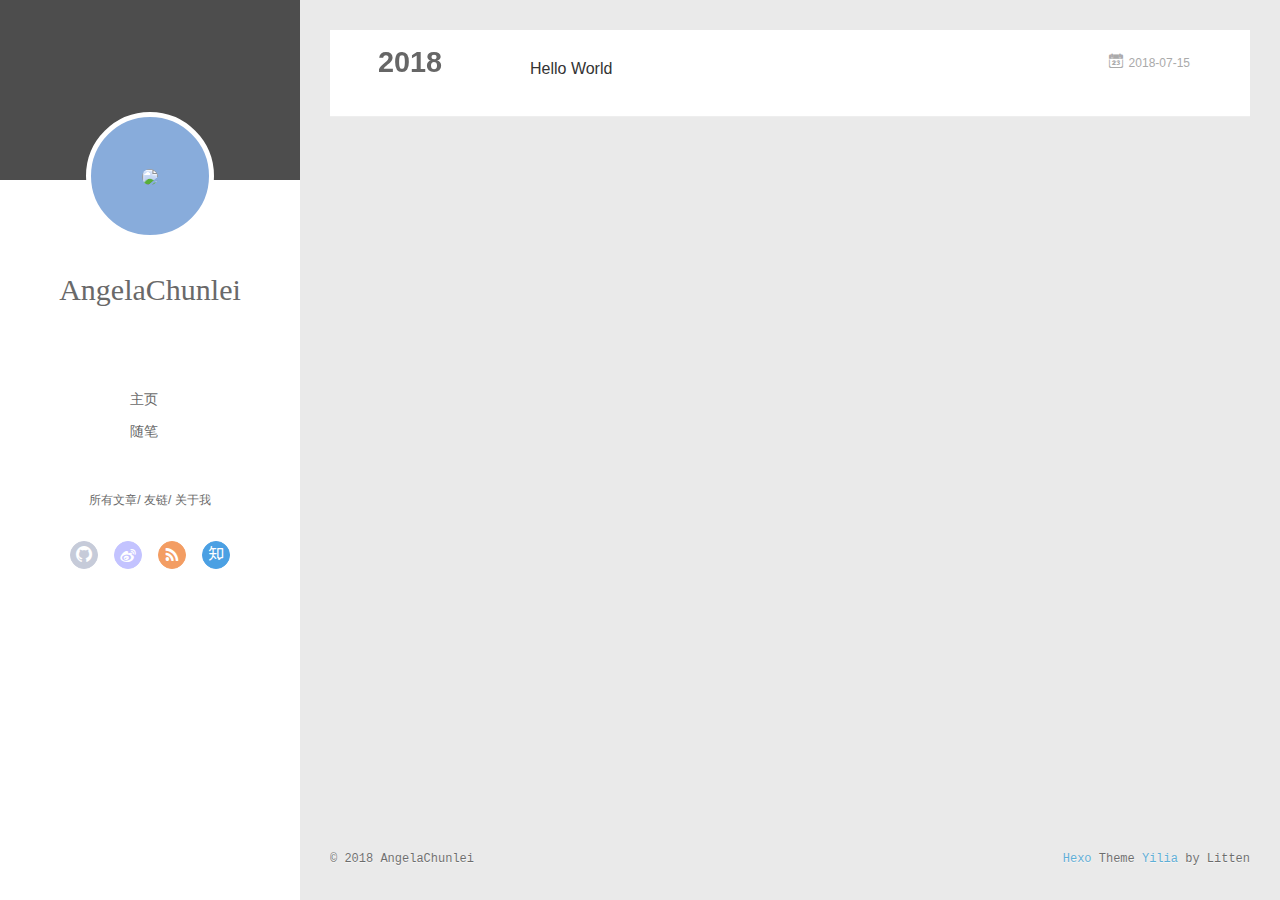
==== archives/index.html @ 17c839c5 "Site updated: 2018-07-15 20:09:17" ====
<!DOCTYPE html>
<html>
<head>
  <meta charset="utf-8">
  
  <meta name="renderer" content="webkit">
  <meta http-equiv="X-UA-Compatible" content="IE=edge" >
  <link rel="dns-prefetch" href="http://yoursite.com">
  <title>Archives | Hexo</title>
  <meta name="viewport" content="width=device-width, initial-scale=1, maximum-scale=1">
  <meta property="og:type" content="website">
<meta property="og:title" content="Hexo">
<meta property="og:url" content="http://yoursite.com/archives/index.html">
<meta property="og:site_name" content="Hexo">
<meta property="og:locale" content="default">
<meta name="twitter:card" content="summary">
<meta name="twitter:title" content="Hexo">
  
    <link rel="alternative" href="/atom.xml" title="Hexo" type="application/atom+xml">
  
  
    <link rel="icon" href="/favicon.png">
  
  <link rel="stylesheet" type="text/css" href="/./main.0cf68a.css">
  <style type="text/css">
  
    #container.show {
      background: linear-gradient(200deg,#a0cfe4,#e8c37e);
    }
  </style>
  

  

</head>

<body>
  <div id="container" q-class="show:isCtnShow">
    <canvas id="anm-canvas" class="anm-canvas"></canvas>
    <div class="left-col" q-class="show:isShow">
      
<div class="overlay" style="background: #4d4d4d"></div>
<div class="intrude-less">
	<header id="header" class="inner">
		<a href="/" class="profilepic">
			<img src="img/3.jpg" class="js-avatar">
		</a>
		<hgroup>
		  <h1 class="header-author"><a href="/">AngelaChunlei</a></h1>
		</hgroup>
		

		<nav class="header-menu">
			<ul>
			
				<li><a href="/">主页</a></li>
	        
				<li><a href="/tags/随笔/">随笔</a></li>
	        
			</ul>
		</nav>
		<nav class="header-smart-menu">
    		
    			
    			<a q-on="click: openSlider(e, 'innerArchive')" href="javascript:void(0)">所有文章</a>
    			
            
    			
    			<a q-on="click: openSlider(e, 'friends')" href="javascript:void(0)">友链</a>
    			
            
    			
    			<a q-on="click: openSlider(e, 'aboutme')" href="javascript:void(0)">关于我</a>
    			
            
		</nav>
		<nav class="header-nav">
			<div class="social">
				
					<a class="github" target="_blank" href="#" title="github"><i class="icon-github"></i></a>
		        
					<a class="weibo" target="_blank" href="#" title="weibo"><i class="icon-weibo"></i></a>
		        
					<a class="rss" target="_blank" href="#" title="rss"><i class="icon-rss"></i></a>
		        
					<a class="zhihu" target="_blank" href="#" title="zhihu"><i class="icon-zhihu"></i></a>
		        
			</div>
		</nav>
	</header>		
</div>

    </div>
    <div class="mid-col" q-class="show:isShow,hide:isShow|isFalse">
      
<nav id="mobile-nav">
  	<div class="overlay js-overlay" style="background: #4d4d4d"></div>
	<div class="btnctn js-mobile-btnctn">
  		<div class="slider-trigger list" q-on="click: openSlider(e)"><i class="icon icon-sort"></i></div>
	</div>
	<div class="intrude-less">
		<header id="header" class="inner">
			<div class="profilepic">
				<img src="img/3.jpg" class="js-avatar">
			</div>
			<hgroup>
			  <h1 class="header-author js-header-author">AngelaChunlei</h1>
			</hgroup>
			
			
			
				
			
				
			
			
			
			<nav class="header-nav">
				<div class="social">
					
						<a class="github" target="_blank" href="#" title="github"><i class="icon-github"></i></a>
			        
						<a class="weibo" target="_blank" href="#" title="weibo"><i class="icon-weibo"></i></a>
			        
						<a class="rss" target="_blank" href="#" title="rss"><i class="icon-rss"></i></a>
			        
						<a class="zhihu" target="_blank" href="#" title="zhihu"><i class="icon-zhihu"></i></a>
			        
				</div>
			</nav>

			<nav class="header-menu js-header-menu">
				<ul style="width: 50%">
				
				
					<li style="width: 50%"><a href="/">主页</a></li>
		        
					<li style="width: 50%"><a href="/tags/随笔/">随笔</a></li>
		        
				</ul>
			</nav>
		</header>				
	</div>
	<div class="mobile-mask" style="display:none" q-show="isShow"></div>
</nav>

      <div id="wrapper" class="body-wrap">
        <div class="menu-l">
          <div class="canvas-wrap">
            <canvas data-colors="#eaeaea" data-sectionHeight="100" data-contentId="js-content" id="myCanvas1" class="anm-canvas"></canvas>
          </div>
          <div id="js-content" class="content-ll">
            
  
  
    
    
      
      
      <section class="archives-wrap">
        <div class="archive-year-wrap">
          <a href="/archives/2018" class="archive-year">2018</a>
        </div>
        <div class="archives">
    
    <article class="archive-article archive-type-post">
  <div class="archive-article-inner">
    <header class="archive-article-header">
      	<div class="article-meta">
	      	<a href="/2018/07/15/hello-world/" class="archive-article-date">
  	<time datetime="2018-07-15T01:03:56.798Z" itemprop="datePublished"><i class="icon-calendar icon"></i>2018-07-15</time>
</a>
        </div>
    	 
  
    <h1 itemprop="name">
      <a class="archive-article-title" href="/2018/07/15/hello-world/">Hello World</a>
    </h1>
  

        <div class="article-info info-on-right">
          
          

        </div>
        <div class="clearfix"></div>
    </header>
  </div>
</article>
  
  
    </div></section>
  

    


          </div>
        </div>
      </div>
      <footer id="footer">
  <div class="outer">
    <div id="footer-info">
    	<div class="footer-left">
    		&copy; 2018 AngelaChunlei
    	</div>
      	<div class="footer-right">
      		<a href="http://hexo.io/" target="_blank">Hexo</a>  Theme <a href="https://github.com/litten/hexo-theme-yilia" target="_blank">Yilia</a> by Litten
      	</div>
    </div>
  </div>
</footer>
    </div>
    <script>
	var yiliaConfig = {
		mathjax: false,
		isHome: false,
		isPost: false,
		isArchive: true,
		isTag: false,
		isCategory: false,
		open_in_new: false,
		toc_hide_index: true,
		root: "/",
		innerArchive: true,
		showTags: false
	}
</script>

<script>!function(t){function n(e){if(r[e])return r[e].exports;var i=r[e]={exports:{},id:e,loaded:!1};return t[e].call(i.exports,i,i.exports,n),i.loaded=!0,i.exports}var r={};n.m=t,n.c=r,n.p="./",n(0)}([function(t,n,r){r(195),t.exports=r(191)},function(t,n,r){var e=r(3),i=r(52),o=r(27),u=r(28),c=r(53),f="prototype",a=function(t,n,r){var s,l,h,v,p=t&a.F,d=t&a.G,y=t&a.S,g=t&a.P,b=t&a.B,m=d?e:y?e[n]||(e[n]={}):(e[n]||{})[f],x=d?i:i[n]||(i[n]={}),w=x[f]||(x[f]={});d&&(r=n);for(s in r)l=!p&&m&&void 0!==m[s],h=(l?m:r)[s],v=b&&l?c(h,e):g&&"function"==typeof h?c(Function.call,h):h,m&&u(m,s,h,t&a.U),x[s]!=h&&o(x,s,v),g&&w[s]!=h&&(w[s]=h)};e.core=i,a.F=1,a.G=2,a.S=4,a.P=8,a.B=16,a.W=32,a.U=64,a.R=128,t.exports=a},function(t,n,r){var e=r(6);t.exports=function(t){if(!e(t))throw TypeError(t+" is not an object!");return t}},function(t,n){var r=t.exports="undefined"!=typeof window&&window.Math==Math?window:"undefined"!=typeof self&&self.Math==Math?self:Function("return this")();"number"==typeof __g&&(__g=r)},function(t,n){t.exports=function(t){try{return!!t()}catch(t){return!0}}},function(t,n){var r=t.exports="undefined"!=typeof window&&window.Math==Math?window:"undefined"!=typeof self&&self.Math==Math?self:Function("return this")();"number"==typeof __g&&(__g=r)},function(t,n){t.exports=function(t){return"object"==typeof t?null!==t:"function"==typeof t}},function(t,n,r){var e=r(126)("wks"),i=r(76),o=r(3).Symbol,u="function"==typeof o;(t.exports=function(t){return e[t]||(e[t]=u&&o[t]||(u?o:i)("Symbol."+t))}).store=e},function(t,n){var r={}.hasOwnProperty;t.exports=function(t,n){return r.call(t,n)}},function(t,n,r){var e=r(94),i=r(33);t.exports=function(t){return e(i(t))}},function(t,n,r){t.exports=!r(4)(function(){return 7!=Object.defineProperty({},"a",{get:function(){return 7}}).a})},function(t,n,r){var e=r(2),i=r(167),o=r(50),u=Object.defineProperty;n.f=r(10)?Object.defineProperty:function(t,n,r){if(e(t),n=o(n,!0),e(r),i)try{return u(t,n,r)}catch(t){}if("get"in r||"set"in r)throw TypeError("Accessors not supported!");return"value"in r&&(t[n]=r.value),t}},function(t,n,r){t.exports=!r(18)(function(){return 7!=Object.defineProperty({},"a",{get:function(){return 7}}).a})},function(t,n,r){var e=r(14),i=r(22);t.exports=r(12)?function(t,n,r){return e.f(t,n,i(1,r))}:function(t,n,r){return t[n]=r,t}},function(t,n,r){var e=r(20),i=r(58),o=r(42),u=Object.defineProperty;n.f=r(12)?Object.defineProperty:function(t,n,r){if(e(t),n=o(n,!0),e(r),i)try{return u(t,n,r)}catch(t){}if("get"in r||"set"in r)throw TypeError("Accessors not supported!");return"value"in r&&(t[n]=r.value),t}},function(t,n,r){var e=r(40)("wks"),i=r(23),o=r(5).Symbol,u="function"==typeof o;(t.exports=function(t){return e[t]||(e[t]=u&&o[t]||(u?o:i)("Symbol."+t))}).store=e},function(t,n,r){var e=r(67),i=Math.min;t.exports=function(t){return t>0?i(e(t),9007199254740991):0}},function(t,n,r){var e=r(46);t.exports=function(t){return Object(e(t))}},function(t,n){t.exports=function(t){try{return!!t()}catch(t){return!0}}},function(t,n,r){var e=r(63),i=r(34);t.exports=Object.keys||function(t){return e(t,i)}},function(t,n,r){var e=r(21);t.exports=function(t){if(!e(t))throw TypeError(t+" is not an object!");return t}},function(t,n){t.exports=function(t){return"object"==typeof t?null!==t:"function"==typeof t}},function(t,n){t.exports=function(t,n){return{enumerable:!(1&t),configurable:!(2&t),writable:!(4&t),value:n}}},function(t,n){var r=0,e=Math.random();t.exports=function(t){return"Symbol(".concat(void 0===t?"":t,")_",(++r+e).toString(36))}},function(t,n){var r={}.hasOwnProperty;t.exports=function(t,n){return r.call(t,n)}},function(t,n){var r=t.exports={version:"2.4.0"};"number"==typeof __e&&(__e=r)},function(t,n){t.exports=function(t){if("function"!=typeof t)throw TypeError(t+" is not a function!");return t}},function(t,n,r){var e=r(11),i=r(66);t.exports=r(10)?function(t,n,r){return e.f(t,n,i(1,r))}:function(t,n,r){return t[n]=r,t}},function(t,n,r){var e=r(3),i=r(27),o=r(24),u=r(76)("src"),c="toString",f=Function[c],a=(""+f).split(c);r(52).inspectSource=function(t){return f.call(t)},(t.exports=function(t,n,r,c){var f="function"==typeof r;f&&(o(r,"name")||i(r,"name",n)),t[n]!==r&&(f&&(o(r,u)||i(r,u,t[n]?""+t[n]:a.join(String(n)))),t===e?t[n]=r:c?t[n]?t[n]=r:i(t,n,r):(delete t[n],i(t,n,r)))})(Function.prototype,c,function(){return"function"==typeof this&&this[u]||f.call(this)})},function(t,n,r){var e=r(1),i=r(4),o=r(46),u=function(t,n,r,e){var i=String(o(t)),u="<"+n;return""!==r&&(u+=" "+r+'="'+String(e).replace(/"/g,"&quot;")+'"'),u+">"+i+"</"+n+">"};t.exports=function(t,n){var r={};r[t]=n(u),e(e.P+e.F*i(function(){var n=""[t]('"');return n!==n.toLowerCase()||n.split('"').length>3}),"String",r)}},function(t,n,r){var e=r(115),i=r(46);t.exports=function(t){return e(i(t))}},function(t,n,r){var e=r(116),i=r(66),o=r(30),u=r(50),c=r(24),f=r(167),a=Object.getOwnPropertyDescriptor;n.f=r(10)?a:function(t,n){if(t=o(t),n=u(n,!0),f)try{return a(t,n)}catch(t){}if(c(t,n))return i(!e.f.call(t,n),t[n])}},function(t,n,r){var e=r(24),i=r(17),o=r(145)("IE_PROTO"),u=Object.prototype;t.exports=Object.getPrototypeOf||function(t){return t=i(t),e(t,o)?t[o]:"function"==typeof t.constructor&&t instanceof t.constructor?t.constructor.prototype:t instanceof Object?u:null}},function(t,n){t.exports=function(t){if(void 0==t)throw TypeError("Can't call method on  "+t);return t}},function(t,n){t.exports="constructor,hasOwnProperty,isPrototypeOf,propertyIsEnumerable,toLocaleString,toString,valueOf".split(",")},function(t,n){t.exports={}},function(t,n){t.exports=!0},function(t,n){n.f={}.propertyIsEnumerable},function(t,n,r){var e=r(14).f,i=r(8),o=r(15)("toStringTag");t.exports=function(t,n,r){t&&!i(t=r?t:t.prototype,o)&&e(t,o,{configurable:!0,value:n})}},function(t,n,r){var e=r(40)("keys"),i=r(23);t.exports=function(t){return e[t]||(e[t]=i(t))}},function(t,n,r){var e=r(5),i="__core-js_shared__",o=e[i]||(e[i]={});t.exports=function(t){return o[t]||(o[t]={})}},function(t,n){var r=Math.ceil,e=Math.floor;t.exports=function(t){return isNaN(t=+t)?0:(t>0?e:r)(t)}},function(t,n,r){var e=r(21);t.exports=function(t,n){if(!e(t))return t;var r,i;if(n&&"function"==typeof(r=t.toString)&&!e(i=r.call(t)))return i;if("function"==typeof(r=t.valueOf)&&!e(i=r.call(t)))return i;if(!n&&"function"==typeof(r=t.toString)&&!e(i=r.call(t)))return i;throw TypeError("Can't convert object to primitive value")}},function(t,n,r){var e=r(5),i=r(25),o=r(36),u=r(44),c=r(14).f;t.exports=function(t){var n=i.Symbol||(i.Symbol=o?{}:e.Symbol||{});"_"==t.charAt(0)||t in n||c(n,t,{value:u.f(t)})}},function(t,n,r){n.f=r(15)},function(t,n){var r={}.toString;t.exports=function(t){return r.call(t).slice(8,-1)}},function(t,n){t.exports=function(t){if(void 0==t)throw TypeError("Can't call method on  "+t);return t}},function(t,n,r){var e=r(4);t.exports=function(t,n){return!!t&&e(function(){n?t.call(null,function(){},1):t.call(null)})}},function(t,n,r){var e=r(53),i=r(115),o=r(17),u=r(16),c=r(203);t.exports=function(t,n){var r=1==t,f=2==t,a=3==t,s=4==t,l=6==t,h=5==t||l,v=n||c;return function(n,c,p){for(var d,y,g=o(n),b=i(g),m=e(c,p,3),x=u(b.length),w=0,S=r?v(n,x):f?v(n,0):void 0;x>w;w++)if((h||w in b)&&(d=b[w],y=m(d,w,g),t))if(r)S[w]=y;else if(y)switch(t){case 3:return!0;case 5:return d;case 6:return w;case 2:S.push(d)}else if(s)return!1;return l?-1:a||s?s:S}}},function(t,n,r){var e=r(1),i=r(52),o=r(4);t.exports=function(t,n){var r=(i.Object||{})[t]||Object[t],u={};u[t]=n(r),e(e.S+e.F*o(function(){r(1)}),"Object",u)}},function(t,n,r){var e=r(6);t.exports=function(t,n){if(!e(t))return t;var r,i;if(n&&"function"==typeof(r=t.toString)&&!e(i=r.call(t)))return i;if("function"==typeof(r=t.valueOf)&&!e(i=r.call(t)))return i;if(!n&&"function"==typeof(r=t.toString)&&!e(i=r.call(t)))return i;throw TypeError("Can't convert object to primitive value")}},function(t,n,r){var e=r(5),i=r(25),o=r(91),u=r(13),c="prototype",f=function(t,n,r){var a,s,l,h=t&f.F,v=t&f.G,p=t&f.S,d=t&f.P,y=t&f.B,g=t&f.W,b=v?i:i[n]||(i[n]={}),m=b[c],x=v?e:p?e[n]:(e[n]||{})[c];v&&(r=n);for(a in r)(s=!h&&x&&void 0!==x[a])&&a in b||(l=s?x[a]:r[a],b[a]=v&&"function"!=typeof x[a]?r[a]:y&&s?o(l,e):g&&x[a]==l?function(t){var n=function(n,r,e){if(this instanceof t){switch(arguments.length){case 0:return new t;case 1:return new t(n);case 2:return new t(n,r)}return new t(n,r,e)}return t.apply(this,arguments)};return n[c]=t[c],n}(l):d&&"function"==typeof l?o(Function.call,l):l,d&&((b.virtual||(b.virtual={}))[a]=l,t&f.R&&m&&!m[a]&&u(m,a,l)))};f.F=1,f.G=2,f.S=4,f.P=8,f.B=16,f.W=32,f.U=64,f.R=128,t.exports=f},function(t,n){var r=t.exports={version:"2.4.0"};"number"==typeof __e&&(__e=r)},function(t,n,r){var e=r(26);t.exports=function(t,n,r){if(e(t),void 0===n)return t;switch(r){case 1:return function(r){return t.call(n,r)};case 2:return function(r,e){return t.call(n,r,e)};case 3:return function(r,e,i){return t.call(n,r,e,i)}}return function(){return t.apply(n,arguments)}}},function(t,n,r){var e=r(183),i=r(1),o=r(126)("metadata"),u=o.store||(o.store=new(r(186))),c=function(t,n,r){var i=u.get(t);if(!i){if(!r)return;u.set(t,i=new e)}var o=i.get(n);if(!o){if(!r)return;i.set(n,o=new e)}return o},f=function(t,n,r){var e=c(n,r,!1);return void 0!==e&&e.has(t)},a=function(t,n,r){var e=c(n,r,!1);return void 0===e?void 0:e.get(t)},s=function(t,n,r,e){c(r,e,!0).set(t,n)},l=function(t,n){var r=c(t,n,!1),e=[];return r&&r.forEach(function(t,n){e.push(n)}),e},h=function(t){return void 0===t||"symbol"==typeof t?t:String(t)},v=function(t){i(i.S,"Reflect",t)};t.exports={store:u,map:c,has:f,get:a,set:s,keys:l,key:h,exp:v}},function(t,n,r){"use strict";if(r(10)){var e=r(69),i=r(3),o=r(4),u=r(1),c=r(127),f=r(152),a=r(53),s=r(68),l=r(66),h=r(27),v=r(73),p=r(67),d=r(16),y=r(75),g=r(50),b=r(24),m=r(180),x=r(114),w=r(6),S=r(17),_=r(137),O=r(70),E=r(32),P=r(71).f,j=r(154),F=r(76),M=r(7),A=r(48),N=r(117),T=r(146),I=r(155),k=r(80),L=r(123),R=r(74),C=r(130),D=r(160),U=r(11),W=r(31),G=U.f,B=W.f,V=i.RangeError,z=i.TypeError,q=i.Uint8Array,K="ArrayBuffer",J="Shared"+K,Y="BYTES_PER_ELEMENT",H="prototype",$=Array[H],X=f.ArrayBuffer,Q=f.DataView,Z=A(0),tt=A(2),nt=A(3),rt=A(4),et=A(5),it=A(6),ot=N(!0),ut=N(!1),ct=I.values,ft=I.keys,at=I.entries,st=$.lastIndexOf,lt=$.reduce,ht=$.reduceRight,vt=$.join,pt=$.sort,dt=$.slice,yt=$.toString,gt=$.toLocaleString,bt=M("iterator"),mt=M("toStringTag"),xt=F("typed_constructor"),wt=F("def_constructor"),St=c.CONSTR,_t=c.TYPED,Ot=c.VIEW,Et="Wrong length!",Pt=A(1,function(t,n){return Tt(T(t,t[wt]),n)}),jt=o(function(){return 1===new q(new Uint16Array([1]).buffer)[0]}),Ft=!!q&&!!q[H].set&&o(function(){new q(1).set({})}),Mt=function(t,n){if(void 0===t)throw z(Et);var r=+t,e=d(t);if(n&&!m(r,e))throw V(Et);return e},At=function(t,n){var r=p(t);if(r<0||r%n)throw V("Wrong offset!");return r},Nt=function(t){if(w(t)&&_t in t)return t;throw z(t+" is not a typed array!")},Tt=function(t,n){if(!(w(t)&&xt in t))throw z("It is not a typed array constructor!");return new t(n)},It=function(t,n){return kt(T(t,t[wt]),n)},kt=function(t,n){for(var r=0,e=n.length,i=Tt(t,e);e>r;)i[r]=n[r++];return i},Lt=function(t,n,r){G(t,n,{get:function(){return this._d[r]}})},Rt=function(t){var n,r,e,i,o,u,c=S(t),f=arguments.length,s=f>1?arguments[1]:void 0,l=void 0!==s,h=j(c);if(void 0!=h&&!_(h)){for(u=h.call(c),e=[],n=0;!(o=u.next()).done;n++)e.push(o.value);c=e}for(l&&f>2&&(s=a(s,arguments[2],2)),n=0,r=d(c.length),i=Tt(this,r);r>n;n++)i[n]=l?s(c[n],n):c[n];return i},Ct=function(){for(var t=0,n=arguments.length,r=Tt(this,n);n>t;)r[t]=arguments[t++];return r},Dt=!!q&&o(function(){gt.call(new q(1))}),Ut=function(){return gt.apply(Dt?dt.call(Nt(this)):Nt(this),arguments)},Wt={copyWithin:function(t,n){return D.call(Nt(this),t,n,arguments.length>2?arguments[2]:void 0)},every:function(t){return rt(Nt(this),t,arguments.length>1?arguments[1]:void 0)},fill:function(t){return C.apply(Nt(this),arguments)},filter:function(t){return It(this,tt(Nt(this),t,arguments.length>1?arguments[1]:void 0))},find:function(t){return et(Nt(this),t,arguments.length>1?arguments[1]:void 0)},findIndex:function(t){return it(Nt(this),t,arguments.length>1?arguments[1]:void 0)},forEach:function(t){Z(Nt(this),t,arguments.length>1?arguments[1]:void 0)},indexOf:function(t){return ut(Nt(this),t,arguments.length>1?arguments[1]:void 0)},includes:function(t){return ot(Nt(this),t,arguments.length>1?arguments[1]:void 0)},join:function(t){return vt.apply(Nt(this),arguments)},lastIndexOf:function(t){return st.apply(Nt(this),arguments)},map:function(t){return Pt(Nt(this),t,arguments.length>1?arguments[1]:void 0)},reduce:function(t){return lt.apply(Nt(this),arguments)},reduceRight:function(t){return ht.apply(Nt(this),arguments)},reverse:function(){for(var t,n=this,r=Nt(n).length,e=Math.floor(r/2),i=0;i<e;)t=n[i],n[i++]=n[--r],n[r]=t;return n},some:function(t){return nt(Nt(this),t,arguments.length>1?arguments[1]:void 0)},sort:function(t){return pt.call(Nt(this),t)},subarray:function(t,n){var r=Nt(this),e=r.length,i=y(t,e);return new(T(r,r[wt]))(r.buffer,r.byteOffset+i*r.BYTES_PER_ELEMENT,d((void 0===n?e:y(n,e))-i))}},Gt=function(t,n){return It(this,dt.call(Nt(this),t,n))},Bt=function(t){Nt(this);var n=At(arguments[1],1),r=this.length,e=S(t),i=d(e.length),o=0;if(i+n>r)throw V(Et);for(;o<i;)this[n+o]=e[o++]},Vt={entries:function(){return at.call(Nt(this))},keys:function(){return ft.call(Nt(this))},values:function(){return ct.call(Nt(this))}},zt=function(t,n){return w(t)&&t[_t]&&"symbol"!=typeof n&&n in t&&String(+n)==String(n)},qt=function(t,n){return zt(t,n=g(n,!0))?l(2,t[n]):B(t,n)},Kt=function(t,n,r){return!(zt(t,n=g(n,!0))&&w(r)&&b(r,"value"))||b(r,"get")||b(r,"set")||r.configurable||b(r,"writable")&&!r.writable||b(r,"enumerable")&&!r.enumerable?G(t,n,r):(t[n]=r.value,t)};St||(W.f=qt,U.f=Kt),u(u.S+u.F*!St,"Object",{getOwnPropertyDescriptor:qt,defineProperty:Kt}),o(function(){yt.call({})})&&(yt=gt=function(){return vt.call(this)});var Jt=v({},Wt);v(Jt,Vt),h(Jt,bt,Vt.values),v(Jt,{slice:Gt,set:Bt,constructor:function(){},toString:yt,toLocaleString:Ut}),Lt(Jt,"buffer","b"),Lt(Jt,"byteOffset","o"),Lt(Jt,"byteLength","l"),Lt(Jt,"length","e"),G(Jt,mt,{get:function(){return this[_t]}}),t.exports=function(t,n,r,f){f=!!f;var a=t+(f?"Clamped":"")+"Array",l="Uint8Array"!=a,v="get"+t,p="set"+t,y=i[a],g=y||{},b=y&&E(y),m=!y||!c.ABV,S={},_=y&&y[H],j=function(t,r){var e=t._d;return e.v[v](r*n+e.o,jt)},F=function(t,r,e){var i=t._d;f&&(e=(e=Math.round(e))<0?0:e>255?255:255&e),i.v[p](r*n+i.o,e,jt)},M=function(t,n){G(t,n,{get:function(){return j(this,n)},set:function(t){return F(this,n,t)},enumerable:!0})};m?(y=r(function(t,r,e,i){s(t,y,a,"_d");var o,u,c,f,l=0,v=0;if(w(r)){if(!(r instanceof X||(f=x(r))==K||f==J))return _t in r?kt(y,r):Rt.call(y,r);o=r,v=At(e,n);var p=r.byteLength;if(void 0===i){if(p%n)throw V(Et);if((u=p-v)<0)throw V(Et)}else if((u=d(i)*n)+v>p)throw V(Et);c=u/n}else c=Mt(r,!0),u=c*n,o=new X(u);for(h(t,"_d",{b:o,o:v,l:u,e:c,v:new Q(o)});l<c;)M(t,l++)}),_=y[H]=O(Jt),h(_,"constructor",y)):L(function(t){new y(null),new y(t)},!0)||(y=r(function(t,r,e,i){s(t,y,a);var o;return w(r)?r instanceof X||(o=x(r))==K||o==J?void 0!==i?new g(r,At(e,n),i):void 0!==e?new g(r,At(e,n)):new g(r):_t in r?kt(y,r):Rt.call(y,r):new g(Mt(r,l))}),Z(b!==Function.prototype?P(g).concat(P(b)):P(g),function(t){t in y||h(y,t,g[t])}),y[H]=_,e||(_.constructor=y));var A=_[bt],N=!!A&&("values"==A.name||void 0==A.name),T=Vt.values;h(y,xt,!0),h(_,_t,a),h(_,Ot,!0),h(_,wt,y),(f?new y(1)[mt]==a:mt in _)||G(_,mt,{get:function(){return a}}),S[a]=y,u(u.G+u.W+u.F*(y!=g),S),u(u.S,a,{BYTES_PER_ELEMENT:n,from:Rt,of:Ct}),Y in _||h(_,Y,n),u(u.P,a,Wt),R(a),u(u.P+u.F*Ft,a,{set:Bt}),u(u.P+u.F*!N,a,Vt),u(u.P+u.F*(_.toString!=yt),a,{toString:yt}),u(u.P+u.F*o(function(){new y(1).slice()}),a,{slice:Gt}),u(u.P+u.F*(o(function(){return[1,2].toLocaleString()!=new y([1,2]).toLocaleString()})||!o(function(){_.toLocaleString.call([1,2])})),a,{toLocaleString:Ut}),k[a]=N?A:T,e||N||h(_,bt,T)}}else t.exports=function(){}},function(t,n){var r={}.toString;t.exports=function(t){return r.call(t).slice(8,-1)}},function(t,n,r){var e=r(21),i=r(5).document,o=e(i)&&e(i.createElement);t.exports=function(t){return o?i.createElement(t):{}}},function(t,n,r){t.exports=!r(12)&&!r(18)(function(){return 7!=Object.defineProperty(r(57)("div"),"a",{get:function(){return 7}}).a})},function(t,n,r){"use strict";var e=r(36),i=r(51),o=r(64),u=r(13),c=r(8),f=r(35),a=r(96),s=r(38),l=r(103),h=r(15)("iterator"),v=!([].keys&&"next"in[].keys()),p="keys",d="values",y=function(){return this};t.exports=function(t,n,r,g,b,m,x){a(r,n,g);var w,S,_,O=function(t){if(!v&&t in F)return F[t];switch(t){case p:case d:return function(){return new r(this,t)}}return function(){return new r(this,t)}},E=n+" Iterator",P=b==d,j=!1,F=t.prototype,M=F[h]||F["@@iterator"]||b&&F[b],A=M||O(b),N=b?P?O("entries"):A:void 0,T="Array"==n?F.entries||M:M;if(T&&(_=l(T.call(new t)))!==Object.prototype&&(s(_,E,!0),e||c(_,h)||u(_,h,y)),P&&M&&M.name!==d&&(j=!0,A=function(){return M.call(this)}),e&&!x||!v&&!j&&F[h]||u(F,h,A),f[n]=A,f[E]=y,b)if(w={values:P?A:O(d),keys:m?A:O(p),entries:N},x)for(S in w)S in F||o(F,S,w[S]);else i(i.P+i.F*(v||j),n,w);return w}},function(t,n,r){var e=r(20),i=r(100),o=r(34),u=r(39)("IE_PROTO"),c=function(){},f="prototype",a=function(){var t,n=r(57)("iframe"),e=o.length;for(n.style.display="none",r(93).appendChild(n),n.src="javascript:",t=n.contentWindow.document,t.open(),t.write("<script>document.F=Object<\/script>"),t.close(),a=t.F;e--;)delete a[f][o[e]];return a()};t.exports=Object.create||function(t,n){var r;return null!==t?(c[f]=e(t),r=new c,c[f]=null,r[u]=t):r=a(),void 0===n?r:i(r,n)}},function(t,n,r){var e=r(63),i=r(34).concat("length","prototype");n.f=Object.getOwnPropertyNames||function(t){return e(t,i)}},function(t,n){n.f=Object.getOwnPropertySymbols},function(t,n,r){var e=r(8),i=r(9),o=r(90)(!1),u=r(39)("IE_PROTO");t.exports=function(t,n){var r,c=i(t),f=0,a=[];for(r in c)r!=u&&e(c,r)&&a.push(r);for(;n.length>f;)e(c,r=n[f++])&&(~o(a,r)||a.push(r));return a}},function(t,n,r){t.exports=r(13)},function(t,n,r){var e=r(76)("meta"),i=r(6),o=r(24),u=r(11).f,c=0,f=Object.isExtensible||function(){return!0},a=!r(4)(function(){return f(Object.preventExtensions({}))}),s=function(t){u(t,e,{value:{i:"O"+ ++c,w:{}}})},l=function(t,n){if(!i(t))return"symbol"==typeof t?t:("string"==typeof t?"S":"P")+t;if(!o(t,e)){if(!f(t))return"F";if(!n)return"E";s(t)}return t[e].i},h=function(t,n){if(!o(t,e)){if(!f(t))return!0;if(!n)return!1;s(t)}return t[e].w},v=function(t){return a&&p.NEED&&f(t)&&!o(t,e)&&s(t),t},p=t.exports={KEY:e,NEED:!1,fastKey:l,getWeak:h,onFreeze:v}},function(t,n){t.exports=function(t,n){return{enumerable:!(1&t),configurable:!(2&t),writable:!(4&t),value:n}}},function(t,n){var r=Math.ceil,e=Math.floor;t.exports=function(t){return isNaN(t=+t)?0:(t>0?e:r)(t)}},function(t,n){t.exports=function(t,n,r,e){if(!(t instanceof n)||void 0!==e&&e in t)throw TypeError(r+": incorrect invocation!");return t}},function(t,n){t.exports=!1},function(t,n,r){var e=r(2),i=r(173),o=r(133),u=r(145)("IE_PROTO"),c=function(){},f="prototype",a=function(){var t,n=r(132)("iframe"),e=o.length;for(n.style.display="none",r(135).appendChild(n),n.src="javascript:",t=n.contentWindow.document,t.open(),t.write("<script>document.F=Object<\/script>"),t.close(),a=t.F;e--;)delete a[f][o[e]];return a()};t.exports=Object.create||function(t,n){var r;return null!==t?(c[f]=e(t),r=new c,c[f]=null,r[u]=t):r=a(),void 0===n?r:i(r,n)}},function(t,n,r){var e=r(175),i=r(133).concat("length","prototype");n.f=Object.getOwnPropertyNames||function(t){return e(t,i)}},function(t,n,r){var e=r(175),i=r(133);t.exports=Object.keys||function(t){return e(t,i)}},function(t,n,r){var e=r(28);t.exports=function(t,n,r){for(var i in n)e(t,i,n[i],r);return t}},function(t,n,r){"use strict";var e=r(3),i=r(11),o=r(10),u=r(7)("species");t.exports=function(t){var n=e[t];o&&n&&!n[u]&&i.f(n,u,{configurable:!0,get:function(){return this}})}},function(t,n,r){var e=r(67),i=Math.max,o=Math.min;t.exports=function(t,n){return t=e(t),t<0?i(t+n,0):o(t,n)}},function(t,n){var r=0,e=Math.random();t.exports=function(t){return"Symbol(".concat(void 0===t?"":t,")_",(++r+e).toString(36))}},function(t,n,r){var e=r(33);t.exports=function(t){return Object(e(t))}},function(t,n,r){var e=r(7)("unscopables"),i=Array.prototype;void 0==i[e]&&r(27)(i,e,{}),t.exports=function(t){i[e][t]=!0}},function(t,n,r){var e=r(53),i=r(169),o=r(137),u=r(2),c=r(16),f=r(154),a={},s={},n=t.exports=function(t,n,r,l,h){var v,p,d,y,g=h?function(){return t}:f(t),b=e(r,l,n?2:1),m=0;if("function"!=typeof g)throw TypeError(t+" is not iterable!");if(o(g)){for(v=c(t.length);v>m;m++)if((y=n?b(u(p=t[m])[0],p[1]):b(t[m]))===a||y===s)return y}else for(d=g.call(t);!(p=d.next()).done;)if((y=i(d,b,p.value,n))===a||y===s)return y};n.BREAK=a,n.RETURN=s},function(t,n){t.exports={}},function(t,n,r){var e=r(11).f,i=r(24),o=r(7)("toStringTag");t.exports=function(t,n,r){t&&!i(t=r?t:t.prototype,o)&&e(t,o,{configurable:!0,value:n})}},function(t,n,r){var e=r(1),i=r(46),o=r(4),u=r(150),c="["+u+"]",f="​",a=RegExp("^"+c+c+"*"),s=RegExp(c+c+"*$"),l=function(t,n,r){var i={},c=o(function(){return!!u[t]()||f[t]()!=f}),a=i[t]=c?n(h):u[t];r&&(i[r]=a),e(e.P+e.F*c,"String",i)},h=l.trim=function(t,n){return t=String(i(t)),1&n&&(t=t.replace(a,"")),2&n&&(t=t.replace(s,"")),t};t.exports=l},function(t,n,r){t.exports={default:r(86),__esModule:!0}},function(t,n,r){t.exports={default:r(87),__esModule:!0}},function(t,n,r){"use strict";function e(t){return t&&t.__esModule?t:{default:t}}n.__esModule=!0;var i=r(84),o=e(i),u=r(83),c=e(u),f="function"==typeof c.default&&"symbol"==typeof o.default?function(t){return typeof t}:function(t){return t&&"function"==typeof c.default&&t.constructor===c.default&&t!==c.default.prototype?"symbol":typeof t};n.default="function"==typeof c.default&&"symbol"===f(o.default)?function(t){return void 0===t?"undefined":f(t)}:function(t){return t&&"function"==typeof c.default&&t.constructor===c.default&&t!==c.default.prototype?"symbol":void 0===t?"undefined":f(t)}},function(t,n,r){r(110),r(108),r(111),r(112),t.exports=r(25).Symbol},function(t,n,r){r(109),r(113),t.exports=r(44).f("iterator")},function(t,n){t.exports=function(t){if("function"!=typeof t)throw TypeError(t+" is not a function!");return t}},function(t,n){t.exports=function(){}},function(t,n,r){var e=r(9),i=r(106),o=r(105);t.exports=function(t){return function(n,r,u){var c,f=e(n),a=i(f.length),s=o(u,a);if(t&&r!=r){for(;a>s;)if((c=f[s++])!=c)return!0}else for(;a>s;s++)if((t||s in f)&&f[s]===r)return t||s||0;return!t&&-1}}},function(t,n,r){var e=r(88);t.exports=function(t,n,r){if(e(t),void 0===n)return t;switch(r){case 1:return function(r){return t.call(n,r)};case 2:return function(r,e){return t.call(n,r,e)};case 3:return function(r,e,i){return t.call(n,r,e,i)}}return function(){return t.apply(n,arguments)}}},function(t,n,r){var e=r(19),i=r(62),o=r(37);t.exports=function(t){var n=e(t),r=i.f;if(r)for(var u,c=r(t),f=o.f,a=0;c.length>a;)f.call(t,u=c[a++])&&n.push(u);return n}},function(t,n,r){t.exports=r(5).document&&document.documentElement},function(t,n,r){var e=r(56);t.exports=Object("z").propertyIsEnumerable(0)?Object:function(t){return"String"==e(t)?t.split(""):Object(t)}},function(t,n,r){var e=r(56);t.exports=Array.isArray||function(t){return"Array"==e(t)}},function(t,n,r){"use strict";var e=r(60),i=r(22),o=r(38),u={};r(13)(u,r(15)("iterator"),function(){return this}),t.exports=function(t,n,r){t.prototype=e(u,{next:i(1,r)}),o(t,n+" Iterator")}},function(t,n){t.exports=function(t,n){return{value:n,done:!!t}}},function(t,n,r){var e=r(19),i=r(9);t.exports=function(t,n){for(var r,o=i(t),u=e(o),c=u.length,f=0;c>f;)if(o[r=u[f++]]===n)return r}},function(t,n,r){var e=r(23)("meta"),i=r(21),o=r(8),u=r(14).f,c=0,f=Object.isExtensible||function(){return!0},a=!r(18)(function(){return f(Object.preventExtensions({}))}),s=function(t){u(t,e,{value:{i:"O"+ ++c,w:{}}})},l=function(t,n){if(!i(t))return"symbol"==typeof t?t:("string"==typeof t?"S":"P")+t;if(!o(t,e)){if(!f(t))return"F";if(!n)return"E";s(t)}return t[e].i},h=function(t,n){if(!o(t,e)){if(!f(t))return!0;if(!n)return!1;s(t)}return t[e].w},v=function(t){return a&&p.NEED&&f(t)&&!o(t,e)&&s(t),t},p=t.exports={KEY:e,NEED:!1,fastKey:l,getWeak:h,onFreeze:v}},function(t,n,r){var e=r(14),i=r(20),o=r(19);t.exports=r(12)?Object.defineProperties:function(t,n){i(t);for(var r,u=o(n),c=u.length,f=0;c>f;)e.f(t,r=u[f++],n[r]);return t}},function(t,n,r){var e=r(37),i=r(22),o=r(9),u=r(42),c=r(8),f=r(58),a=Object.getOwnPropertyDescriptor;n.f=r(12)?a:function(t,n){if(t=o(t),n=u(n,!0),f)try{return a(t,n)}catch(t){}if(c(t,n))return i(!e.f.call(t,n),t[n])}},function(t,n,r){var e=r(9),i=r(61).f,o={}.toString,u="object"==typeof window&&window&&Object.getOwnPropertyNames?Object.getOwnPropertyNames(window):[],c=function(t){try{return i(t)}catch(t){return u.slice()}};t.exports.f=function(t){return u&&"[object Window]"==o.call(t)?c(t):i(e(t))}},function(t,n,r){var e=r(8),i=r(77),o=r(39)("IE_PROTO"),u=Object.prototype;t.exports=Object.getPrototypeOf||function(t){return t=i(t),e(t,o)?t[o]:"function"==typeof t.constructor&&t instanceof t.constructor?t.constructor.prototype:t instanceof Object?u:null}},function(t,n,r){var e=r(41),i=r(33);t.exports=function(t){return function(n,r){var o,u,c=String(i(n)),f=e(r),a=c.length;return f<0||f>=a?t?"":void 0:(o=c.charCodeAt(f),o<55296||o>56319||f+1===a||(u=c.charCodeAt(f+1))<56320||u>57343?t?c.charAt(f):o:t?c.slice(f,f+2):u-56320+(o-55296<<10)+65536)}}},function(t,n,r){var e=r(41),i=Math.max,o=Math.min;t.exports=function(t,n){return t=e(t),t<0?i(t+n,0):o(t,n)}},function(t,n,r){var e=r(41),i=Math.min;t.exports=function(t){return t>0?i(e(t),9007199254740991):0}},function(t,n,r){"use strict";var e=r(89),i=r(97),o=r(35),u=r(9);t.exports=r(59)(Array,"Array",function(t,n){this._t=u(t),this._i=0,this._k=n},function(){var t=this._t,n=this._k,r=this._i++;return!t||r>=t.length?(this._t=void 0,i(1)):"keys"==n?i(0,r):"values"==n?i(0,t[r]):i(0,[r,t[r]])},"values"),o.Arguments=o.Array,e("keys"),e("values"),e("entries")},function(t,n){},function(t,n,r){"use strict";var e=r(104)(!0);r(59)(String,"String",function(t){this._t=String(t),this._i=0},function(){var t,n=this._t,r=this._i;return r>=n.length?{value:void 0,done:!0}:(t=e(n,r),this._i+=t.length,{value:t,done:!1})})},function(t,n,r){"use strict";var e=r(5),i=r(8),o=r(12),u=r(51),c=r(64),f=r(99).KEY,a=r(18),s=r(40),l=r(38),h=r(23),v=r(15),p=r(44),d=r(43),y=r(98),g=r(92),b=r(95),m=r(20),x=r(9),w=r(42),S=r(22),_=r(60),O=r(102),E=r(101),P=r(14),j=r(19),F=E.f,M=P.f,A=O.f,N=e.Symbol,T=e.JSON,I=T&&T.stringify,k="prototype",L=v("_hidden"),R=v("toPrimitive"),C={}.propertyIsEnumerable,D=s("symbol-registry"),U=s("symbols"),W=s("op-symbols"),G=Object[k],B="function"==typeof N,V=e.QObject,z=!V||!V[k]||!V[k].findChild,q=o&&a(function(){return 7!=_(M({},"a",{get:function(){return M(this,"a",{value:7}).a}})).a})?function(t,n,r){var e=F(G,n);e&&delete G[n],M(t,n,r),e&&t!==G&&M(G,n,e)}:M,K=function(t){var n=U[t]=_(N[k]);return n._k=t,n},J=B&&"symbol"==typeof N.iterator?function(t){return"symbol"==typeof t}:function(t){return t instanceof N},Y=function(t,n,r){return t===G&&Y(W,n,r),m(t),n=w(n,!0),m(r),i(U,n)?(r.enumerable?(i(t,L)&&t[L][n]&&(t[L][n]=!1),r=_(r,{enumerable:S(0,!1)})):(i(t,L)||M(t,L,S(1,{})),t[L][n]=!0),q(t,n,r)):M(t,n,r)},H=function(t,n){m(t);for(var r,e=g(n=x(n)),i=0,o=e.length;o>i;)Y(t,r=e[i++],n[r]);return t},$=function(t,n){return void 0===n?_(t):H(_(t),n)},X=function(t){var n=C.call(this,t=w(t,!0));return!(this===G&&i(U,t)&&!i(W,t))&&(!(n||!i(this,t)||!i(U,t)||i(this,L)&&this[L][t])||n)},Q=function(t,n){if(t=x(t),n=w(n,!0),t!==G||!i(U,n)||i(W,n)){var r=F(t,n);return!r||!i(U,n)||i(t,L)&&t[L][n]||(r.enumerable=!0),r}},Z=function(t){for(var n,r=A(x(t)),e=[],o=0;r.length>o;)i(U,n=r[o++])||n==L||n==f||e.push(n);return e},tt=function(t){for(var n,r=t===G,e=A(r?W:x(t)),o=[],u=0;e.length>u;)!i(U,n=e[u++])||r&&!i(G,n)||o.push(U[n]);return o};B||(N=function(){if(this instanceof N)throw TypeError("Symbol is not a constructor!");var t=h(arguments.length>0?arguments[0]:void 0),n=function(r){this===G&&n.call(W,r),i(this,L)&&i(this[L],t)&&(this[L][t]=!1),q(this,t,S(1,r))};return o&&z&&q(G,t,{configurable:!0,set:n}),K(t)},c(N[k],"toString",function(){return this._k}),E.f=Q,P.f=Y,r(61).f=O.f=Z,r(37).f=X,r(62).f=tt,o&&!r(36)&&c(G,"propertyIsEnumerable",X,!0),p.f=function(t){return K(v(t))}),u(u.G+u.W+u.F*!B,{Symbol:N});for(var nt="hasInstance,isConcatSpreadable,iterator,match,replace,search,species,split,toPrimitive,toStringTag,unscopables".split(","),rt=0;nt.length>rt;)v(nt[rt++]);for(var nt=j(v.store),rt=0;nt.length>rt;)d(nt[rt++]);u(u.S+u.F*!B,"Symbol",{for:function(t){return i(D,t+="")?D[t]:D[t]=N(t)},keyFor:function(t){if(J(t))return y(D,t);throw TypeError(t+" is not a symbol!")},useSetter:function(){z=!0},useSimple:function(){z=!1}}),u(u.S+u.F*!B,"Object",{create:$,defineProperty:Y,defineProperties:H,getOwnPropertyDescriptor:Q,getOwnPropertyNames:Z,getOwnPropertySymbols:tt}),T&&u(u.S+u.F*(!B||a(function(){var t=N();return"[null]"!=I([t])||"{}"!=I({a:t})||"{}"!=I(Object(t))})),"JSON",{stringify:function(t){if(void 0!==t&&!J(t)){for(var n,r,e=[t],i=1;arguments.length>i;)e.push(arguments[i++]);return n=e[1],"function"==typeof n&&(r=n),!r&&b(n)||(n=function(t,n){if(r&&(n=r.call(this,t,n)),!J(n))return n}),e[1]=n,I.apply(T,e)}}}),N[k][R]||r(13)(N[k],R,N[k].valueOf),l(N,"Symbol"),l(Math,"Math",!0),l(e.JSON,"JSON",!0)},function(t,n,r){r(43)("asyncIterator")},function(t,n,r){r(43)("observable")},function(t,n,r){r(107);for(var e=r(5),i=r(13),o=r(35),u=r(15)("toStringTag"),c=["NodeList","DOMTokenList","MediaList","StyleSheetList","CSSRuleList"],f=0;f<5;f++){var a=c[f],s=e[a],l=s&&s.prototype;l&&!l[u]&&i(l,u,a),o[a]=o.Array}},function(t,n,r){var e=r(45),i=r(7)("toStringTag"),o="Arguments"==e(function(){return arguments}()),u=function(t,n){try{return t[n]}catch(t){}};t.exports=function(t){var n,r,c;return void 0===t?"Undefined":null===t?"Null":"string"==typeof(r=u(n=Object(t),i))?r:o?e(n):"Object"==(c=e(n))&&"function"==typeof n.callee?"Arguments":c}},function(t,n,r){var e=r(45);t.exports=Object("z").propertyIsEnumerable(0)?Object:function(t){return"String"==e(t)?t.split(""):Object(t)}},function(t,n){n.f={}.propertyIsEnumerable},function(t,n,r){var e=r(30),i=r(16),o=r(75);t.exports=function(t){return function(n,r,u){var c,f=e(n),a=i(f.length),s=o(u,a);if(t&&r!=r){for(;a>s;)if((c=f[s++])!=c)return!0}else for(;a>s;s++)if((t||s in f)&&f[s]===r)return t||s||0;return!t&&-1}}},function(t,n,r){"use strict";var e=r(3),i=r(1),o=r(28),u=r(73),c=r(65),f=r(79),a=r(68),s=r(6),l=r(4),h=r(123),v=r(81),p=r(136);t.exports=function(t,n,r,d,y,g){var b=e[t],m=b,x=y?"set":"add",w=m&&m.prototype,S={},_=function(t){var n=w[t];o(w,t,"delete"==t?function(t){return!(g&&!s(t))&&n.call(this,0===t?0:t)}:"has"==t?function(t){return!(g&&!s(t))&&n.call(this,0===t?0:t)}:"get"==t?function(t){return g&&!s(t)?void 0:n.call(this,0===t?0:t)}:"add"==t?function(t){return n.call(this,0===t?0:t),this}:function(t,r){return n.call(this,0===t?0:t,r),this})};if("function"==typeof m&&(g||w.forEach&&!l(function(){(new m).entries().next()}))){var O=new m,E=O[x](g?{}:-0,1)!=O,P=l(function(){O.has(1)}),j=h(function(t){new m(t)}),F=!g&&l(function(){for(var t=new m,n=5;n--;)t[x](n,n);return!t.has(-0)});j||(m=n(function(n,r){a(n,m,t);var e=p(new b,n,m);return void 0!=r&&f(r,y,e[x],e),e}),m.prototype=w,w.constructor=m),(P||F)&&(_("delete"),_("has"),y&&_("get")),(F||E)&&_(x),g&&w.clear&&delete w.clear}else m=d.getConstructor(n,t,y,x),u(m.prototype,r),c.NEED=!0;return v(m,t),S[t]=m,i(i.G+i.W+i.F*(m!=b),S),g||d.setStrong(m,t,y),m}},function(t,n,r){"use strict";var e=r(27),i=r(28),o=r(4),u=r(46),c=r(7);t.exports=function(t,n,r){var f=c(t),a=r(u,f,""[t]),s=a[0],l=a[1];o(function(){var n={};return n[f]=function(){return 7},7!=""[t](n)})&&(i(String.prototype,t,s),e(RegExp.prototype,f,2==n?function(t,n){return l.call(t,this,n)}:function(t){return l.call(t,this)}))}
},function(t,n,r){"use strict";var e=r(2);t.exports=function(){var t=e(this),n="";return t.global&&(n+="g"),t.ignoreCase&&(n+="i"),t.multiline&&(n+="m"),t.unicode&&(n+="u"),t.sticky&&(n+="y"),n}},function(t,n){t.exports=function(t,n,r){var e=void 0===r;switch(n.length){case 0:return e?t():t.call(r);case 1:return e?t(n[0]):t.call(r,n[0]);case 2:return e?t(n[0],n[1]):t.call(r,n[0],n[1]);case 3:return e?t(n[0],n[1],n[2]):t.call(r,n[0],n[1],n[2]);case 4:return e?t(n[0],n[1],n[2],n[3]):t.call(r,n[0],n[1],n[2],n[3])}return t.apply(r,n)}},function(t,n,r){var e=r(6),i=r(45),o=r(7)("match");t.exports=function(t){var n;return e(t)&&(void 0!==(n=t[o])?!!n:"RegExp"==i(t))}},function(t,n,r){var e=r(7)("iterator"),i=!1;try{var o=[7][e]();o.return=function(){i=!0},Array.from(o,function(){throw 2})}catch(t){}t.exports=function(t,n){if(!n&&!i)return!1;var r=!1;try{var o=[7],u=o[e]();u.next=function(){return{done:r=!0}},o[e]=function(){return u},t(o)}catch(t){}return r}},function(t,n,r){t.exports=r(69)||!r(4)(function(){var t=Math.random();__defineSetter__.call(null,t,function(){}),delete r(3)[t]})},function(t,n){n.f=Object.getOwnPropertySymbols},function(t,n,r){var e=r(3),i="__core-js_shared__",o=e[i]||(e[i]={});t.exports=function(t){return o[t]||(o[t]={})}},function(t,n,r){for(var e,i=r(3),o=r(27),u=r(76),c=u("typed_array"),f=u("view"),a=!(!i.ArrayBuffer||!i.DataView),s=a,l=0,h="Int8Array,Uint8Array,Uint8ClampedArray,Int16Array,Uint16Array,Int32Array,Uint32Array,Float32Array,Float64Array".split(",");l<9;)(e=i[h[l++]])?(o(e.prototype,c,!0),o(e.prototype,f,!0)):s=!1;t.exports={ABV:a,CONSTR:s,TYPED:c,VIEW:f}},function(t,n){"use strict";var r={versions:function(){var t=window.navigator.userAgent;return{trident:t.indexOf("Trident")>-1,presto:t.indexOf("Presto")>-1,webKit:t.indexOf("AppleWebKit")>-1,gecko:t.indexOf("Gecko")>-1&&-1==t.indexOf("KHTML"),mobile:!!t.match(/AppleWebKit.*Mobile.*/),ios:!!t.match(/\(i[^;]+;( U;)? CPU.+Mac OS X/),android:t.indexOf("Android")>-1||t.indexOf("Linux")>-1,iPhone:t.indexOf("iPhone")>-1||t.indexOf("Mac")>-1,iPad:t.indexOf("iPad")>-1,webApp:-1==t.indexOf("Safari"),weixin:-1==t.indexOf("MicroMessenger")}}()};t.exports=r},function(t,n,r){"use strict";var e=r(85),i=function(t){return t&&t.__esModule?t:{default:t}}(e),o=function(){function t(t,n,e){return n||e?String.fromCharCode(n||e):r[t]||t}function n(t){return e[t]}var r={"&quot;":'"',"&lt;":"<","&gt;":">","&amp;":"&","&nbsp;":" "},e={};for(var u in r)e[r[u]]=u;return r["&apos;"]="'",e["'"]="&#39;",{encode:function(t){return t?(""+t).replace(/['<> "&]/g,n).replace(/\r?\n/g,"<br/>").replace(/\s/g,"&nbsp;"):""},decode:function(n){return n?(""+n).replace(/<br\s*\/?>/gi,"\n").replace(/&quot;|&lt;|&gt;|&amp;|&nbsp;|&apos;|&#(\d+);|&#(\d+)/g,t).replace(/\u00a0/g," "):""},encodeBase16:function(t){if(!t)return t;t+="";for(var n=[],r=0,e=t.length;e>r;r++)n.push(t.charCodeAt(r).toString(16).toUpperCase());return n.join("")},encodeBase16forJSON:function(t){if(!t)return t;t=t.replace(/[\u4E00-\u9FBF]/gi,function(t){return escape(t).replace("%u","\\u")});for(var n=[],r=0,e=t.length;e>r;r++)n.push(t.charCodeAt(r).toString(16).toUpperCase());return n.join("")},decodeBase16:function(t){if(!t)return t;t+="";for(var n=[],r=0,e=t.length;e>r;r+=2)n.push(String.fromCharCode("0x"+t.slice(r,r+2)));return n.join("")},encodeObject:function(t){if(t instanceof Array)for(var n=0,r=t.length;r>n;n++)t[n]=o.encodeObject(t[n]);else if("object"==(void 0===t?"undefined":(0,i.default)(t)))for(var e in t)t[e]=o.encodeObject(t[e]);else if("string"==typeof t)return o.encode(t);return t},loadScript:function(t){var n=document.createElement("script");document.getElementsByTagName("body")[0].appendChild(n),n.setAttribute("src",t)},addLoadEvent:function(t){var n=window.onload;"function"!=typeof window.onload?window.onload=t:window.onload=function(){n(),t()}}}}();t.exports=o},function(t,n,r){"use strict";var e=r(17),i=r(75),o=r(16);t.exports=function(t){for(var n=e(this),r=o(n.length),u=arguments.length,c=i(u>1?arguments[1]:void 0,r),f=u>2?arguments[2]:void 0,a=void 0===f?r:i(f,r);a>c;)n[c++]=t;return n}},function(t,n,r){"use strict";var e=r(11),i=r(66);t.exports=function(t,n,r){n in t?e.f(t,n,i(0,r)):t[n]=r}},function(t,n,r){var e=r(6),i=r(3).document,o=e(i)&&e(i.createElement);t.exports=function(t){return o?i.createElement(t):{}}},function(t,n){t.exports="constructor,hasOwnProperty,isPrototypeOf,propertyIsEnumerable,toLocaleString,toString,valueOf".split(",")},function(t,n,r){var e=r(7)("match");t.exports=function(t){var n=/./;try{"/./"[t](n)}catch(r){try{return n[e]=!1,!"/./"[t](n)}catch(t){}}return!0}},function(t,n,r){t.exports=r(3).document&&document.documentElement},function(t,n,r){var e=r(6),i=r(144).set;t.exports=function(t,n,r){var o,u=n.constructor;return u!==r&&"function"==typeof u&&(o=u.prototype)!==r.prototype&&e(o)&&i&&i(t,o),t}},function(t,n,r){var e=r(80),i=r(7)("iterator"),o=Array.prototype;t.exports=function(t){return void 0!==t&&(e.Array===t||o[i]===t)}},function(t,n,r){var e=r(45);t.exports=Array.isArray||function(t){return"Array"==e(t)}},function(t,n,r){"use strict";var e=r(70),i=r(66),o=r(81),u={};r(27)(u,r(7)("iterator"),function(){return this}),t.exports=function(t,n,r){t.prototype=e(u,{next:i(1,r)}),o(t,n+" Iterator")}},function(t,n,r){"use strict";var e=r(69),i=r(1),o=r(28),u=r(27),c=r(24),f=r(80),a=r(139),s=r(81),l=r(32),h=r(7)("iterator"),v=!([].keys&&"next"in[].keys()),p="keys",d="values",y=function(){return this};t.exports=function(t,n,r,g,b,m,x){a(r,n,g);var w,S,_,O=function(t){if(!v&&t in F)return F[t];switch(t){case p:case d:return function(){return new r(this,t)}}return function(){return new r(this,t)}},E=n+" Iterator",P=b==d,j=!1,F=t.prototype,M=F[h]||F["@@iterator"]||b&&F[b],A=M||O(b),N=b?P?O("entries"):A:void 0,T="Array"==n?F.entries||M:M;if(T&&(_=l(T.call(new t)))!==Object.prototype&&(s(_,E,!0),e||c(_,h)||u(_,h,y)),P&&M&&M.name!==d&&(j=!0,A=function(){return M.call(this)}),e&&!x||!v&&!j&&F[h]||u(F,h,A),f[n]=A,f[E]=y,b)if(w={values:P?A:O(d),keys:m?A:O(p),entries:N},x)for(S in w)S in F||o(F,S,w[S]);else i(i.P+i.F*(v||j),n,w);return w}},function(t,n){var r=Math.expm1;t.exports=!r||r(10)>22025.465794806718||r(10)<22025.465794806718||-2e-17!=r(-2e-17)?function(t){return 0==(t=+t)?t:t>-1e-6&&t<1e-6?t+t*t/2:Math.exp(t)-1}:r},function(t,n){t.exports=Math.sign||function(t){return 0==(t=+t)||t!=t?t:t<0?-1:1}},function(t,n,r){var e=r(3),i=r(151).set,o=e.MutationObserver||e.WebKitMutationObserver,u=e.process,c=e.Promise,f="process"==r(45)(u);t.exports=function(){var t,n,r,a=function(){var e,i;for(f&&(e=u.domain)&&e.exit();t;){i=t.fn,t=t.next;try{i()}catch(e){throw t?r():n=void 0,e}}n=void 0,e&&e.enter()};if(f)r=function(){u.nextTick(a)};else if(o){var s=!0,l=document.createTextNode("");new o(a).observe(l,{characterData:!0}),r=function(){l.data=s=!s}}else if(c&&c.resolve){var h=c.resolve();r=function(){h.then(a)}}else r=function(){i.call(e,a)};return function(e){var i={fn:e,next:void 0};n&&(n.next=i),t||(t=i,r()),n=i}}},function(t,n,r){var e=r(6),i=r(2),o=function(t,n){if(i(t),!e(n)&&null!==n)throw TypeError(n+": can't set as prototype!")};t.exports={set:Object.setPrototypeOf||("__proto__"in{}?function(t,n,e){try{e=r(53)(Function.call,r(31).f(Object.prototype,"__proto__").set,2),e(t,[]),n=!(t instanceof Array)}catch(t){n=!0}return function(t,r){return o(t,r),n?t.__proto__=r:e(t,r),t}}({},!1):void 0),check:o}},function(t,n,r){var e=r(126)("keys"),i=r(76);t.exports=function(t){return e[t]||(e[t]=i(t))}},function(t,n,r){var e=r(2),i=r(26),o=r(7)("species");t.exports=function(t,n){var r,u=e(t).constructor;return void 0===u||void 0==(r=e(u)[o])?n:i(r)}},function(t,n,r){var e=r(67),i=r(46);t.exports=function(t){return function(n,r){var o,u,c=String(i(n)),f=e(r),a=c.length;return f<0||f>=a?t?"":void 0:(o=c.charCodeAt(f),o<55296||o>56319||f+1===a||(u=c.charCodeAt(f+1))<56320||u>57343?t?c.charAt(f):o:t?c.slice(f,f+2):u-56320+(o-55296<<10)+65536)}}},function(t,n,r){var e=r(122),i=r(46);t.exports=function(t,n,r){if(e(n))throw TypeError("String#"+r+" doesn't accept regex!");return String(i(t))}},function(t,n,r){"use strict";var e=r(67),i=r(46);t.exports=function(t){var n=String(i(this)),r="",o=e(t);if(o<0||o==1/0)throw RangeError("Count can't be negative");for(;o>0;(o>>>=1)&&(n+=n))1&o&&(r+=n);return r}},function(t,n){t.exports="\t\n\v\f\r   ᠎             　\u2028\u2029\ufeff"},function(t,n,r){var e,i,o,u=r(53),c=r(121),f=r(135),a=r(132),s=r(3),l=s.process,h=s.setImmediate,v=s.clearImmediate,p=s.MessageChannel,d=0,y={},g="onreadystatechange",b=function(){var t=+this;if(y.hasOwnProperty(t)){var n=y[t];delete y[t],n()}},m=function(t){b.call(t.data)};h&&v||(h=function(t){for(var n=[],r=1;arguments.length>r;)n.push(arguments[r++]);return y[++d]=function(){c("function"==typeof t?t:Function(t),n)},e(d),d},v=function(t){delete y[t]},"process"==r(45)(l)?e=function(t){l.nextTick(u(b,t,1))}:p?(i=new p,o=i.port2,i.port1.onmessage=m,e=u(o.postMessage,o,1)):s.addEventListener&&"function"==typeof postMessage&&!s.importScripts?(e=function(t){s.postMessage(t+"","*")},s.addEventListener("message",m,!1)):e=g in a("script")?function(t){f.appendChild(a("script"))[g]=function(){f.removeChild(this),b.call(t)}}:function(t){setTimeout(u(b,t,1),0)}),t.exports={set:h,clear:v}},function(t,n,r){"use strict";var e=r(3),i=r(10),o=r(69),u=r(127),c=r(27),f=r(73),a=r(4),s=r(68),l=r(67),h=r(16),v=r(71).f,p=r(11).f,d=r(130),y=r(81),g="ArrayBuffer",b="DataView",m="prototype",x="Wrong length!",w="Wrong index!",S=e[g],_=e[b],O=e.Math,E=e.RangeError,P=e.Infinity,j=S,F=O.abs,M=O.pow,A=O.floor,N=O.log,T=O.LN2,I="buffer",k="byteLength",L="byteOffset",R=i?"_b":I,C=i?"_l":k,D=i?"_o":L,U=function(t,n,r){var e,i,o,u=Array(r),c=8*r-n-1,f=(1<<c)-1,a=f>>1,s=23===n?M(2,-24)-M(2,-77):0,l=0,h=t<0||0===t&&1/t<0?1:0;for(t=F(t),t!=t||t===P?(i=t!=t?1:0,e=f):(e=A(N(t)/T),t*(o=M(2,-e))<1&&(e--,o*=2),t+=e+a>=1?s/o:s*M(2,1-a),t*o>=2&&(e++,o/=2),e+a>=f?(i=0,e=f):e+a>=1?(i=(t*o-1)*M(2,n),e+=a):(i=t*M(2,a-1)*M(2,n),e=0));n>=8;u[l++]=255&i,i/=256,n-=8);for(e=e<<n|i,c+=n;c>0;u[l++]=255&e,e/=256,c-=8);return u[--l]|=128*h,u},W=function(t,n,r){var e,i=8*r-n-1,o=(1<<i)-1,u=o>>1,c=i-7,f=r-1,a=t[f--],s=127&a;for(a>>=7;c>0;s=256*s+t[f],f--,c-=8);for(e=s&(1<<-c)-1,s>>=-c,c+=n;c>0;e=256*e+t[f],f--,c-=8);if(0===s)s=1-u;else{if(s===o)return e?NaN:a?-P:P;e+=M(2,n),s-=u}return(a?-1:1)*e*M(2,s-n)},G=function(t){return t[3]<<24|t[2]<<16|t[1]<<8|t[0]},B=function(t){return[255&t]},V=function(t){return[255&t,t>>8&255]},z=function(t){return[255&t,t>>8&255,t>>16&255,t>>24&255]},q=function(t){return U(t,52,8)},K=function(t){return U(t,23,4)},J=function(t,n,r){p(t[m],n,{get:function(){return this[r]}})},Y=function(t,n,r,e){var i=+r,o=l(i);if(i!=o||o<0||o+n>t[C])throw E(w);var u=t[R]._b,c=o+t[D],f=u.slice(c,c+n);return e?f:f.reverse()},H=function(t,n,r,e,i,o){var u=+r,c=l(u);if(u!=c||c<0||c+n>t[C])throw E(w);for(var f=t[R]._b,a=c+t[D],s=e(+i),h=0;h<n;h++)f[a+h]=s[o?h:n-h-1]},$=function(t,n){s(t,S,g);var r=+n,e=h(r);if(r!=e)throw E(x);return e};if(u.ABV){if(!a(function(){new S})||!a(function(){new S(.5)})){S=function(t){return new j($(this,t))};for(var X,Q=S[m]=j[m],Z=v(j),tt=0;Z.length>tt;)(X=Z[tt++])in S||c(S,X,j[X]);o||(Q.constructor=S)}var nt=new _(new S(2)),rt=_[m].setInt8;nt.setInt8(0,2147483648),nt.setInt8(1,2147483649),!nt.getInt8(0)&&nt.getInt8(1)||f(_[m],{setInt8:function(t,n){rt.call(this,t,n<<24>>24)},setUint8:function(t,n){rt.call(this,t,n<<24>>24)}},!0)}else S=function(t){var n=$(this,t);this._b=d.call(Array(n),0),this[C]=n},_=function(t,n,r){s(this,_,b),s(t,S,b);var e=t[C],i=l(n);if(i<0||i>e)throw E("Wrong offset!");if(r=void 0===r?e-i:h(r),i+r>e)throw E(x);this[R]=t,this[D]=i,this[C]=r},i&&(J(S,k,"_l"),J(_,I,"_b"),J(_,k,"_l"),J(_,L,"_o")),f(_[m],{getInt8:function(t){return Y(this,1,t)[0]<<24>>24},getUint8:function(t){return Y(this,1,t)[0]},getInt16:function(t){var n=Y(this,2,t,arguments[1]);return(n[1]<<8|n[0])<<16>>16},getUint16:function(t){var n=Y(this,2,t,arguments[1]);return n[1]<<8|n[0]},getInt32:function(t){return G(Y(this,4,t,arguments[1]))},getUint32:function(t){return G(Y(this,4,t,arguments[1]))>>>0},getFloat32:function(t){return W(Y(this,4,t,arguments[1]),23,4)},getFloat64:function(t){return W(Y(this,8,t,arguments[1]),52,8)},setInt8:function(t,n){H(this,1,t,B,n)},setUint8:function(t,n){H(this,1,t,B,n)},setInt16:function(t,n){H(this,2,t,V,n,arguments[2])},setUint16:function(t,n){H(this,2,t,V,n,arguments[2])},setInt32:function(t,n){H(this,4,t,z,n,arguments[2])},setUint32:function(t,n){H(this,4,t,z,n,arguments[2])},setFloat32:function(t,n){H(this,4,t,K,n,arguments[2])},setFloat64:function(t,n){H(this,8,t,q,n,arguments[2])}});y(S,g),y(_,b),c(_[m],u.VIEW,!0),n[g]=S,n[b]=_},function(t,n,r){var e=r(3),i=r(52),o=r(69),u=r(182),c=r(11).f;t.exports=function(t){var n=i.Symbol||(i.Symbol=o?{}:e.Symbol||{});"_"==t.charAt(0)||t in n||c(n,t,{value:u.f(t)})}},function(t,n,r){var e=r(114),i=r(7)("iterator"),o=r(80);t.exports=r(52).getIteratorMethod=function(t){if(void 0!=t)return t[i]||t["@@iterator"]||o[e(t)]}},function(t,n,r){"use strict";var e=r(78),i=r(170),o=r(80),u=r(30);t.exports=r(140)(Array,"Array",function(t,n){this._t=u(t),this._i=0,this._k=n},function(){var t=this._t,n=this._k,r=this._i++;return!t||r>=t.length?(this._t=void 0,i(1)):"keys"==n?i(0,r):"values"==n?i(0,t[r]):i(0,[r,t[r]])},"values"),o.Arguments=o.Array,e("keys"),e("values"),e("entries")},function(t,n){function r(t,n){t.classList?t.classList.add(n):t.className+=" "+n}t.exports=r},function(t,n){function r(t,n){if(t.classList)t.classList.remove(n);else{var r=new RegExp("(^|\\b)"+n.split(" ").join("|")+"(\\b|$)","gi");t.className=t.className.replace(r," ")}}t.exports=r},function(t,n){function r(){throw new Error("setTimeout has not been defined")}function e(){throw new Error("clearTimeout has not been defined")}function i(t){if(s===setTimeout)return setTimeout(t,0);if((s===r||!s)&&setTimeout)return s=setTimeout,setTimeout(t,0);try{return s(t,0)}catch(n){try{return s.call(null,t,0)}catch(n){return s.call(this,t,0)}}}function o(t){if(l===clearTimeout)return clearTimeout(t);if((l===e||!l)&&clearTimeout)return l=clearTimeout,clearTimeout(t);try{return l(t)}catch(n){try{return l.call(null,t)}catch(n){return l.call(this,t)}}}function u(){d&&v&&(d=!1,v.length?p=v.concat(p):y=-1,p.length&&c())}function c(){if(!d){var t=i(u);d=!0;for(var n=p.length;n;){for(v=p,p=[];++y<n;)v&&v[y].run();y=-1,n=p.length}v=null,d=!1,o(t)}}function f(t,n){this.fun=t,this.array=n}function a(){}var s,l,h=t.exports={};!function(){try{s="function"==typeof setTimeout?setTimeout:r}catch(t){s=r}try{l="function"==typeof clearTimeout?clearTimeout:e}catch(t){l=e}}();var v,p=[],d=!1,y=-1;h.nextTick=function(t){var n=new Array(arguments.length-1);if(arguments.length>1)for(var r=1;r<arguments.length;r++)n[r-1]=arguments[r];p.push(new f(t,n)),1!==p.length||d||i(c)},f.prototype.run=function(){this.fun.apply(null,this.array)},h.title="browser",h.browser=!0,h.env={},h.argv=[],h.version="",h.versions={},h.on=a,h.addListener=a,h.once=a,h.off=a,h.removeListener=a,h.removeAllListeners=a,h.emit=a,h.prependListener=a,h.prependOnceListener=a,h.listeners=function(t){return[]},h.binding=function(t){throw new Error("process.binding is not supported")},h.cwd=function(){return"/"},h.chdir=function(t){throw new Error("process.chdir is not supported")},h.umask=function(){return 0}},function(t,n,r){var e=r(45);t.exports=function(t,n){if("number"!=typeof t&&"Number"!=e(t))throw TypeError(n);return+t}},function(t,n,r){"use strict";var e=r(17),i=r(75),o=r(16);t.exports=[].copyWithin||function(t,n){var r=e(this),u=o(r.length),c=i(t,u),f=i(n,u),a=arguments.length>2?arguments[2]:void 0,s=Math.min((void 0===a?u:i(a,u))-f,u-c),l=1;for(f<c&&c<f+s&&(l=-1,f+=s-1,c+=s-1);s-- >0;)f in r?r[c]=r[f]:delete r[c],c+=l,f+=l;return r}},function(t,n,r){var e=r(79);t.exports=function(t,n){var r=[];return e(t,!1,r.push,r,n),r}},function(t,n,r){var e=r(26),i=r(17),o=r(115),u=r(16);t.exports=function(t,n,r,c,f){e(n);var a=i(t),s=o(a),l=u(a.length),h=f?l-1:0,v=f?-1:1;if(r<2)for(;;){if(h in s){c=s[h],h+=v;break}if(h+=v,f?h<0:l<=h)throw TypeError("Reduce of empty array with no initial value")}for(;f?h>=0:l>h;h+=v)h in s&&(c=n(c,s[h],h,a));return c}},function(t,n,r){"use strict";var e=r(26),i=r(6),o=r(121),u=[].slice,c={},f=function(t,n,r){if(!(n in c)){for(var e=[],i=0;i<n;i++)e[i]="a["+i+"]";c[n]=Function("F,a","return new F("+e.join(",")+")")}return c[n](t,r)};t.exports=Function.bind||function(t){var n=e(this),r=u.call(arguments,1),c=function(){var e=r.concat(u.call(arguments));return this instanceof c?f(n,e.length,e):o(n,e,t)};return i(n.prototype)&&(c.prototype=n.prototype),c}},function(t,n,r){"use strict";var e=r(11).f,i=r(70),o=r(73),u=r(53),c=r(68),f=r(46),a=r(79),s=r(140),l=r(170),h=r(74),v=r(10),p=r(65).fastKey,d=v?"_s":"size",y=function(t,n){var r,e=p(n);if("F"!==e)return t._i[e];for(r=t._f;r;r=r.n)if(r.k==n)return r};t.exports={getConstructor:function(t,n,r,s){var l=t(function(t,e){c(t,l,n,"_i"),t._i=i(null),t._f=void 0,t._l=void 0,t[d]=0,void 0!=e&&a(e,r,t[s],t)});return o(l.prototype,{clear:function(){for(var t=this,n=t._i,r=t._f;r;r=r.n)r.r=!0,r.p&&(r.p=r.p.n=void 0),delete n[r.i];t._f=t._l=void 0,t[d]=0},delete:function(t){var n=this,r=y(n,t);if(r){var e=r.n,i=r.p;delete n._i[r.i],r.r=!0,i&&(i.n=e),e&&(e.p=i),n._f==r&&(n._f=e),n._l==r&&(n._l=i),n[d]--}return!!r},forEach:function(t){c(this,l,"forEach");for(var n,r=u(t,arguments.length>1?arguments[1]:void 0,3);n=n?n.n:this._f;)for(r(n.v,n.k,this);n&&n.r;)n=n.p},has:function(t){return!!y(this,t)}}),v&&e(l.prototype,"size",{get:function(){return f(this[d])}}),l},def:function(t,n,r){var e,i,o=y(t,n);return o?o.v=r:(t._l=o={i:i=p(n,!0),k:n,v:r,p:e=t._l,n:void 0,r:!1},t._f||(t._f=o),e&&(e.n=o),t[d]++,"F"!==i&&(t._i[i]=o)),t},getEntry:y,setStrong:function(t,n,r){s(t,n,function(t,n){this._t=t,this._k=n,this._l=void 0},function(){for(var t=this,n=t._k,r=t._l;r&&r.r;)r=r.p;return t._t&&(t._l=r=r?r.n:t._t._f)?"keys"==n?l(0,r.k):"values"==n?l(0,r.v):l(0,[r.k,r.v]):(t._t=void 0,l(1))},r?"entries":"values",!r,!0),h(n)}}},function(t,n,r){var e=r(114),i=r(161);t.exports=function(t){return function(){if(e(this)!=t)throw TypeError(t+"#toJSON isn't generic");return i(this)}}},function(t,n,r){"use strict";var e=r(73),i=r(65).getWeak,o=r(2),u=r(6),c=r(68),f=r(79),a=r(48),s=r(24),l=a(5),h=a(6),v=0,p=function(t){return t._l||(t._l=new d)},d=function(){this.a=[]},y=function(t,n){return l(t.a,function(t){return t[0]===n})};d.prototype={get:function(t){var n=y(this,t);if(n)return n[1]},has:function(t){return!!y(this,t)},set:function(t,n){var r=y(this,t);r?r[1]=n:this.a.push([t,n])},delete:function(t){var n=h(this.a,function(n){return n[0]===t});return~n&&this.a.splice(n,1),!!~n}},t.exports={getConstructor:function(t,n,r,o){var a=t(function(t,e){c(t,a,n,"_i"),t._i=v++,t._l=void 0,void 0!=e&&f(e,r,t[o],t)});return e(a.prototype,{delete:function(t){if(!u(t))return!1;var n=i(t);return!0===n?p(this).delete(t):n&&s(n,this._i)&&delete n[this._i]},has:function(t){if(!u(t))return!1;var n=i(t);return!0===n?p(this).has(t):n&&s(n,this._i)}}),a},def:function(t,n,r){var e=i(o(n),!0);return!0===e?p(t).set(n,r):e[t._i]=r,t},ufstore:p}},function(t,n,r){t.exports=!r(10)&&!r(4)(function(){return 7!=Object.defineProperty(r(132)("div"),"a",{get:function(){return 7}}).a})},function(t,n,r){var e=r(6),i=Math.floor;t.exports=function(t){return!e(t)&&isFinite(t)&&i(t)===t}},function(t,n,r){var e=r(2);t.exports=function(t,n,r,i){try{return i?n(e(r)[0],r[1]):n(r)}catch(n){var o=t.return;throw void 0!==o&&e(o.call(t)),n}}},function(t,n){t.exports=function(t,n){return{value:n,done:!!t}}},function(t,n){t.exports=Math.log1p||function(t){return(t=+t)>-1e-8&&t<1e-8?t-t*t/2:Math.log(1+t)}},function(t,n,r){"use strict";var e=r(72),i=r(125),o=r(116),u=r(17),c=r(115),f=Object.assign;t.exports=!f||r(4)(function(){var t={},n={},r=Symbol(),e="abcdefghijklmnopqrst";return t[r]=7,e.split("").forEach(function(t){n[t]=t}),7!=f({},t)[r]||Object.keys(f({},n)).join("")!=e})?function(t,n){for(var r=u(t),f=arguments.length,a=1,s=i.f,l=o.f;f>a;)for(var h,v=c(arguments[a++]),p=s?e(v).concat(s(v)):e(v),d=p.length,y=0;d>y;)l.call(v,h=p[y++])&&(r[h]=v[h]);return r}:f},function(t,n,r){var e=r(11),i=r(2),o=r(72);t.exports=r(10)?Object.defineProperties:function(t,n){i(t);for(var r,u=o(n),c=u.length,f=0;c>f;)e.f(t,r=u[f++],n[r]);return t}},function(t,n,r){var e=r(30),i=r(71).f,o={}.toString,u="object"==typeof window&&window&&Object.getOwnPropertyNames?Object.getOwnPropertyNames(window):[],c=function(t){try{return i(t)}catch(t){return u.slice()}};t.exports.f=function(t){return u&&"[object Window]"==o.call(t)?c(t):i(e(t))}},function(t,n,r){var e=r(24),i=r(30),o=r(117)(!1),u=r(145)("IE_PROTO");t.exports=function(t,n){var r,c=i(t),f=0,a=[];for(r in c)r!=u&&e(c,r)&&a.push(r);for(;n.length>f;)e(c,r=n[f++])&&(~o(a,r)||a.push(r));return a}},function(t,n,r){var e=r(72),i=r(30),o=r(116).f;t.exports=function(t){return function(n){for(var r,u=i(n),c=e(u),f=c.length,a=0,s=[];f>a;)o.call(u,r=c[a++])&&s.push(t?[r,u[r]]:u[r]);return s}}},function(t,n,r){var e=r(71),i=r(125),o=r(2),u=r(3).Reflect;t.exports=u&&u.ownKeys||function(t){var n=e.f(o(t)),r=i.f;return r?n.concat(r(t)):n}},function(t,n,r){var e=r(3).parseFloat,i=r(82).trim;t.exports=1/e(r(150)+"-0")!=-1/0?function(t){var n=i(String(t),3),r=e(n);return 0===r&&"-"==n.charAt(0)?-0:r}:e},function(t,n,r){var e=r(3).parseInt,i=r(82).trim,o=r(150),u=/^[\-+]?0[xX]/;t.exports=8!==e(o+"08")||22!==e(o+"0x16")?function(t,n){var r=i(String(t),3);return e(r,n>>>0||(u.test(r)?16:10))}:e},function(t,n){t.exports=Object.is||function(t,n){return t===n?0!==t||1/t==1/n:t!=t&&n!=n}},function(t,n,r){var e=r(16),i=r(149),o=r(46);t.exports=function(t,n,r,u){var c=String(o(t)),f=c.length,a=void 0===r?" ":String(r),s=e(n);if(s<=f||""==a)return c;var l=s-f,h=i.call(a,Math.ceil(l/a.length));return h.length>l&&(h=h.slice(0,l)),u?h+c:c+h}},function(t,n,r){n.f=r(7)},function(t,n,r){"use strict";var e=r(164);t.exports=r(118)("Map",function(t){return function(){return t(this,arguments.length>0?arguments[0]:void 0)}},{get:function(t){var n=e.getEntry(this,t);return n&&n.v},set:function(t,n){return e.def(this,0===t?0:t,n)}},e,!0)},function(t,n,r){r(10)&&"g"!=/./g.flags&&r(11).f(RegExp.prototype,"flags",{configurable:!0,get:r(120)})},function(t,n,r){"use strict";var e=r(164);t.exports=r(118)("Set",function(t){return function(){return t(this,arguments.length>0?arguments[0]:void 0)}},{add:function(t){return e.def(this,t=0===t?0:t,t)}},e)},function(t,n,r){"use strict";var e,i=r(48)(0),o=r(28),u=r(65),c=r(172),f=r(166),a=r(6),s=u.getWeak,l=Object.isExtensible,h=f.ufstore,v={},p=function(t){return function(){return t(this,arguments.length>0?arguments[0]:void 0)}},d={get:function(t){if(a(t)){var n=s(t);return!0===n?h(this).get(t):n?n[this._i]:void 0}},set:function(t,n){return f.def(this,t,n)}},y=t.exports=r(118)("WeakMap",p,d,f,!0,!0);7!=(new y).set((Object.freeze||Object)(v),7).get(v)&&(e=f.getConstructor(p),c(e.prototype,d),u.NEED=!0,i(["delete","has","get","set"],function(t){var n=y.prototype,r=n[t];o(n,t,function(n,i){if(a(n)&&!l(n)){this._f||(this._f=new e);var o=this._f[t](n,i);return"set"==t?this:o}return r.call(this,n,i)})}))},,,,function(t,n){"use strict";function r(){var t=document.querySelector("#page-nav");if(t&&!document.querySelector("#page-nav .extend.prev")&&(t.innerHTML='<a class="extend prev disabled" rel="prev">&laquo; Prev</a>'+t.innerHTML),t&&!document.querySelector("#page-nav .extend.next")&&(t.innerHTML=t.innerHTML+'<a class="extend next disabled" rel="next">Next &raquo;</a>'),yiliaConfig&&yiliaConfig.open_in_new){document.querySelectorAll(".article-entry a:not(.article-more-a)").forEach(function(t){var n=t.getAttribute("target");n&&""!==n||t.setAttribute("target","_blank")})}if(yiliaConfig&&yiliaConfig.toc_hide_index){document.querySelectorAll(".toc-number").forEach(function(t){t.style.display="none"})}var n=document.querySelector("#js-aboutme");n&&0!==n.length&&(n.innerHTML=n.innerText)}t.exports={init:r}},function(t,n,r){"use strict";function e(t){return t&&t.__esModule?t:{default:t}}function i(t,n){var r=/\/|index.html/g;return t.replace(r,"")===n.replace(r,"")}function o(){for(var t=document.querySelectorAll(".js-header-menu li a"),n=window.location.pathname,r=0,e=t.length;r<e;r++){var o=t[r];i(n,o.getAttribute("href"))&&(0,h.default)(o,"active")}}function u(t){for(var n=t.offsetLeft,r=t.offsetParent;null!==r;)n+=r.offsetLeft,r=r.offsetParent;return n}function c(t){for(var n=t.offsetTop,r=t.offsetParent;null!==r;)n+=r.offsetTop,r=r.offsetParent;return n}function f(t,n,r,e,i){var o=u(t),f=c(t)-n;if(f-r<=i){var a=t.$newDom;a||(a=t.cloneNode(!0),(0,d.default)(t,a),t.$newDom=a,a.style.position="fixed",a.style.top=(r||f)+"px",a.style.left=o+"px",a.style.zIndex=e||2,a.style.width="100%",a.style.color="#fff"),a.style.visibility="visible",t.style.visibility="hidden"}else{t.style.visibility="visible";var s=t.$newDom;s&&(s.style.visibility="hidden")}}function a(){var t=document.querySelector(".js-overlay"),n=document.querySelector(".js-header-menu");f(t,document.body.scrollTop,-63,2,0),f(n,document.body.scrollTop,1,3,0)}function s(){document.querySelector("#container").addEventListener("scroll",function(t){a()}),window.addEventListener("scroll",function(t){a()}),a()}var l=r(156),h=e(l),v=r(157),p=(e(v),r(382)),d=e(p),y=r(128),g=e(y),b=r(190),m=e(b),x=r(129);(function(){g.default.versions.mobile&&window.screen.width<800&&(o(),s())})(),(0,x.addLoadEvent)(function(){m.default.init()}),t.exports={}},,,,function(t,n,r){(function(t){"use strict";function n(t,n,r){t[n]||Object[e](t,n,{writable:!0,configurable:!0,value:r})}if(r(381),r(391),r(198),t._babelPolyfill)throw new Error("only one instance of babel-polyfill is allowed");t._babelPolyfill=!0;var e="defineProperty";n(String.prototype,"padLeft","".padStart),n(String.prototype,"padRight","".padEnd),"pop,reverse,shift,keys,values,entries,indexOf,every,some,forEach,map,filter,find,findIndex,includes,join,slice,concat,push,splice,unshift,sort,lastIndexOf,reduce,reduceRight,copyWithin,fill".split(",").forEach(function(t){[][t]&&n(Array,t,Function.call.bind([][t]))})}).call(n,function(){return this}())},,,function(t,n,r){r(210),t.exports=r(52).RegExp.escape},,,,function(t,n,r){var e=r(6),i=r(138),o=r(7)("species");t.exports=function(t){var n;return i(t)&&(n=t.constructor,"function"!=typeof n||n!==Array&&!i(n.prototype)||(n=void 0),e(n)&&null===(n=n[o])&&(n=void 0)),void 0===n?Array:n}},function(t,n,r){var e=r(202);t.exports=function(t,n){return new(e(t))(n)}},function(t,n,r){"use strict";var e=r(2),i=r(50),o="number";t.exports=function(t){if("string"!==t&&t!==o&&"default"!==t)throw TypeError("Incorrect hint");return i(e(this),t!=o)}},function(t,n,r){var e=r(72),i=r(125),o=r(116);t.exports=function(t){var n=e(t),r=i.f;if(r)for(var u,c=r(t),f=o.f,a=0;c.length>a;)f.call(t,u=c[a++])&&n.push(u);return n}},function(t,n,r){var e=r(72),i=r(30);t.exports=function(t,n){for(var r,o=i(t),u=e(o),c=u.length,f=0;c>f;)if(o[r=u[f++]]===n)return r}},function(t,n,r){"use strict";var e=r(208),i=r(121),o=r(26);t.exports=function(){for(var t=o(this),n=arguments.length,r=Array(n),u=0,c=e._,f=!1;n>u;)(r[u]=arguments[u++])===c&&(f=!0);return function(){var e,o=this,u=arguments.length,a=0,s=0;if(!f&&!u)return i(t,r,o);if(e=r.slice(),f)for(;n>a;a++)e[a]===c&&(e[a]=arguments[s++]);for(;u>s;)e.push(arguments[s++]);return i(t,e,o)}}},function(t,n,r){t.exports=r(3)},function(t,n){t.exports=function(t,n){var r=n===Object(n)?function(t){return n[t]}:n;return function(n){return String(n).replace(t,r)}}},function(t,n,r){var e=r(1),i=r(209)(/[\\^$*+?.()|[\]{}]/g,"\\$&");e(e.S,"RegExp",{escape:function(t){return i(t)}})},function(t,n,r){var e=r(1);e(e.P,"Array",{copyWithin:r(160)}),r(78)("copyWithin")},function(t,n,r){"use strict";var e=r(1),i=r(48)(4);e(e.P+e.F*!r(47)([].every,!0),"Array",{every:function(t){return i(this,t,arguments[1])}})},function(t,n,r){var e=r(1);e(e.P,"Array",{fill:r(130)}),r(78)("fill")},function(t,n,r){"use strict";var e=r(1),i=r(48)(2);e(e.P+e.F*!r(47)([].filter,!0),"Array",{filter:function(t){return i(this,t,arguments[1])}})},function(t,n,r){"use strict";var e=r(1),i=r(48)(6),o="findIndex",u=!0;o in[]&&Array(1)[o](function(){u=!1}),e(e.P+e.F*u,"Array",{findIndex:function(t){return i(this,t,arguments.length>1?arguments[1]:void 0)}}),r(78)(o)},function(t,n,r){"use strict";var e=r(1),i=r(48)(5),o="find",u=!0;o in[]&&Array(1)[o](function(){u=!1}),e(e.P+e.F*u,"Array",{find:function(t){return i(this,t,arguments.length>1?arguments[1]:void 0)}}),r(78)(o)},function(t,n,r){"use strict";var e=r(1),i=r(48)(0),o=r(47)([].forEach,!0);e(e.P+e.F*!o,"Array",{forEach:function(t){return i(this,t,arguments[1])}})},function(t,n,r){"use strict";var e=r(53),i=r(1),o=r(17),u=r(169),c=r(137),f=r(16),a=r(131),s=r(154);i(i.S+i.F*!r(123)(function(t){Array.from(t)}),"Array",{from:function(t){var n,r,i,l,h=o(t),v="function"==typeof this?this:Array,p=arguments.length,d=p>1?arguments[1]:void 0,y=void 0!==d,g=0,b=s(h);if(y&&(d=e(d,p>2?arguments[2]:void 0,2)),void 0==b||v==Array&&c(b))for(n=f(h.length),r=new v(n);n>g;g++)a(r,g,y?d(h[g],g):h[g]);else for(l=b.call(h),r=new v;!(i=l.next()).done;g++)a(r,g,y?u(l,d,[i.value,g],!0):i.value);return r.length=g,r}})},function(t,n,r){"use strict";var e=r(1),i=r(117)(!1),o=[].indexOf,u=!!o&&1/[1].indexOf(1,-0)<0;e(e.P+e.F*(u||!r(47)(o)),"Array",{indexOf:function(t){return u?o.apply(this,arguments)||0:i(this,t,arguments[1])}})},function(t,n,r){var e=r(1);e(e.S,"Array",{isArray:r(138)})},function(t,n,r){"use strict";var e=r(1),i=r(30),o=[].join;e(e.P+e.F*(r(115)!=Object||!r(47)(o)),"Array",{join:function(t){return o.call(i(this),void 0===t?",":t)}})},function(t,n,r){"use strict";var e=r(1),i=r(30),o=r(67),u=r(16),c=[].lastIndexOf,f=!!c&&1/[1].lastIndexOf(1,-0)<0;e(e.P+e.F*(f||!r(47)(c)),"Array",{lastIndexOf:function(t){if(f)return c.apply(this,arguments)||0;var n=i(this),r=u(n.length),e=r-1;for(arguments.length>1&&(e=Math.min(e,o(arguments[1]))),e<0&&(e=r+e);e>=0;e--)if(e in n&&n[e]===t)return e||0;return-1}})},function(t,n,r){"use strict";var e=r(1),i=r(48)(1);e(e.P+e.F*!r(47)([].map,!0),"Array",{map:function(t){return i(this,t,arguments[1])}})},function(t,n,r){"use strict";var e=r(1),i=r(131);e(e.S+e.F*r(4)(function(){function t(){}return!(Array.of.call(t)instanceof t)}),"Array",{of:function(){for(var t=0,n=arguments.length,r=new("function"==typeof this?this:Array)(n);n>t;)i(r,t,arguments[t++]);return r.length=n,r}})},function(t,n,r){"use strict";var e=r(1),i=r(162);e(e.P+e.F*!r(47)([].reduceRight,!0),"Array",{reduceRight:function(t){return i(this,t,arguments.length,arguments[1],!0)}})},function(t,n,r){"use strict";var e=r(1),i=r(162);e(e.P+e.F*!r(47)([].reduce,!0),"Array",{reduce:function(t){return i(this,t,arguments.length,arguments[1],!1)}})},function(t,n,r){"use strict";var e=r(1),i=r(135),o=r(45),u=r(75),c=r(16),f=[].slice;e(e.P+e.F*r(4)(function(){i&&f.call(i)}),"Array",{slice:function(t,n){var r=c(this.length),e=o(this);if(n=void 0===n?r:n,"Array"==e)return f.call(this,t,n);for(var i=u(t,r),a=u(n,r),s=c(a-i),l=Array(s),h=0;h<s;h++)l[h]="String"==e?this.charAt(i+h):this[i+h];return l}})},function(t,n,r){"use strict";var e=r(1),i=r(48)(3);e(e.P+e.F*!r(47)([].some,!0),"Array",{some:function(t){return i(this,t,arguments[1])}})},function(t,n,r){"use strict";var e=r(1),i=r(26),o=r(17),u=r(4),c=[].sort,f=[1,2,3];e(e.P+e.F*(u(function(){f.sort(void 0)})||!u(function(){f.sort(null)})||!r(47)(c)),"Array",{sort:function(t){return void 0===t?c.call(o(this)):c.call(o(this),i(t))}})},function(t,n,r){r(74)("Array")},function(t,n,r){var e=r(1);e(e.S,"Date",{now:function(){return(new Date).getTime()}})},function(t,n,r){"use strict";var e=r(1),i=r(4),o=Date.prototype.getTime,u=function(t){return t>9?t:"0"+t};e(e.P+e.F*(i(function(){return"0385-07-25T07:06:39.999Z"!=new Date(-5e13-1).toISOString()})||!i(function(){new Date(NaN).toISOString()})),"Date",{toISOString:function(){
if(!isFinite(o.call(this)))throw RangeError("Invalid time value");var t=this,n=t.getUTCFullYear(),r=t.getUTCMilliseconds(),e=n<0?"-":n>9999?"+":"";return e+("00000"+Math.abs(n)).slice(e?-6:-4)+"-"+u(t.getUTCMonth()+1)+"-"+u(t.getUTCDate())+"T"+u(t.getUTCHours())+":"+u(t.getUTCMinutes())+":"+u(t.getUTCSeconds())+"."+(r>99?r:"0"+u(r))+"Z"}})},function(t,n,r){"use strict";var e=r(1),i=r(17),o=r(50);e(e.P+e.F*r(4)(function(){return null!==new Date(NaN).toJSON()||1!==Date.prototype.toJSON.call({toISOString:function(){return 1}})}),"Date",{toJSON:function(t){var n=i(this),r=o(n);return"number"!=typeof r||isFinite(r)?n.toISOString():null}})},function(t,n,r){var e=r(7)("toPrimitive"),i=Date.prototype;e in i||r(27)(i,e,r(204))},function(t,n,r){var e=Date.prototype,i="Invalid Date",o="toString",u=e[o],c=e.getTime;new Date(NaN)+""!=i&&r(28)(e,o,function(){var t=c.call(this);return t===t?u.call(this):i})},function(t,n,r){var e=r(1);e(e.P,"Function",{bind:r(163)})},function(t,n,r){"use strict";var e=r(6),i=r(32),o=r(7)("hasInstance"),u=Function.prototype;o in u||r(11).f(u,o,{value:function(t){if("function"!=typeof this||!e(t))return!1;if(!e(this.prototype))return t instanceof this;for(;t=i(t);)if(this.prototype===t)return!0;return!1}})},function(t,n,r){var e=r(11).f,i=r(66),o=r(24),u=Function.prototype,c="name",f=Object.isExtensible||function(){return!0};c in u||r(10)&&e(u,c,{configurable:!0,get:function(){try{var t=this,n=(""+t).match(/^\s*function ([^ (]*)/)[1];return o(t,c)||!f(t)||e(t,c,i(5,n)),n}catch(t){return""}}})},function(t,n,r){var e=r(1),i=r(171),o=Math.sqrt,u=Math.acosh;e(e.S+e.F*!(u&&710==Math.floor(u(Number.MAX_VALUE))&&u(1/0)==1/0),"Math",{acosh:function(t){return(t=+t)<1?NaN:t>94906265.62425156?Math.log(t)+Math.LN2:i(t-1+o(t-1)*o(t+1))}})},function(t,n,r){function e(t){return isFinite(t=+t)&&0!=t?t<0?-e(-t):Math.log(t+Math.sqrt(t*t+1)):t}var i=r(1),o=Math.asinh;i(i.S+i.F*!(o&&1/o(0)>0),"Math",{asinh:e})},function(t,n,r){var e=r(1),i=Math.atanh;e(e.S+e.F*!(i&&1/i(-0)<0),"Math",{atanh:function(t){return 0==(t=+t)?t:Math.log((1+t)/(1-t))/2}})},function(t,n,r){var e=r(1),i=r(142);e(e.S,"Math",{cbrt:function(t){return i(t=+t)*Math.pow(Math.abs(t),1/3)}})},function(t,n,r){var e=r(1);e(e.S,"Math",{clz32:function(t){return(t>>>=0)?31-Math.floor(Math.log(t+.5)*Math.LOG2E):32}})},function(t,n,r){var e=r(1),i=Math.exp;e(e.S,"Math",{cosh:function(t){return(i(t=+t)+i(-t))/2}})},function(t,n,r){var e=r(1),i=r(141);e(e.S+e.F*(i!=Math.expm1),"Math",{expm1:i})},function(t,n,r){var e=r(1),i=r(142),o=Math.pow,u=o(2,-52),c=o(2,-23),f=o(2,127)*(2-c),a=o(2,-126),s=function(t){return t+1/u-1/u};e(e.S,"Math",{fround:function(t){var n,r,e=Math.abs(t),o=i(t);return e<a?o*s(e/a/c)*a*c:(n=(1+c/u)*e,r=n-(n-e),r>f||r!=r?o*(1/0):o*r)}})},function(t,n,r){var e=r(1),i=Math.abs;e(e.S,"Math",{hypot:function(t,n){for(var r,e,o=0,u=0,c=arguments.length,f=0;u<c;)r=i(arguments[u++]),f<r?(e=f/r,o=o*e*e+1,f=r):r>0?(e=r/f,o+=e*e):o+=r;return f===1/0?1/0:f*Math.sqrt(o)}})},function(t,n,r){var e=r(1),i=Math.imul;e(e.S+e.F*r(4)(function(){return-5!=i(4294967295,5)||2!=i.length}),"Math",{imul:function(t,n){var r=65535,e=+t,i=+n,o=r&e,u=r&i;return 0|o*u+((r&e>>>16)*u+o*(r&i>>>16)<<16>>>0)}})},function(t,n,r){var e=r(1);e(e.S,"Math",{log10:function(t){return Math.log(t)/Math.LN10}})},function(t,n,r){var e=r(1);e(e.S,"Math",{log1p:r(171)})},function(t,n,r){var e=r(1);e(e.S,"Math",{log2:function(t){return Math.log(t)/Math.LN2}})},function(t,n,r){var e=r(1);e(e.S,"Math",{sign:r(142)})},function(t,n,r){var e=r(1),i=r(141),o=Math.exp;e(e.S+e.F*r(4)(function(){return-2e-17!=!Math.sinh(-2e-17)}),"Math",{sinh:function(t){return Math.abs(t=+t)<1?(i(t)-i(-t))/2:(o(t-1)-o(-t-1))*(Math.E/2)}})},function(t,n,r){var e=r(1),i=r(141),o=Math.exp;e(e.S,"Math",{tanh:function(t){var n=i(t=+t),r=i(-t);return n==1/0?1:r==1/0?-1:(n-r)/(o(t)+o(-t))}})},function(t,n,r){var e=r(1);e(e.S,"Math",{trunc:function(t){return(t>0?Math.floor:Math.ceil)(t)}})},function(t,n,r){"use strict";var e=r(3),i=r(24),o=r(45),u=r(136),c=r(50),f=r(4),a=r(71).f,s=r(31).f,l=r(11).f,h=r(82).trim,v="Number",p=e[v],d=p,y=p.prototype,g=o(r(70)(y))==v,b="trim"in String.prototype,m=function(t){var n=c(t,!1);if("string"==typeof n&&n.length>2){n=b?n.trim():h(n,3);var r,e,i,o=n.charCodeAt(0);if(43===o||45===o){if(88===(r=n.charCodeAt(2))||120===r)return NaN}else if(48===o){switch(n.charCodeAt(1)){case 66:case 98:e=2,i=49;break;case 79:case 111:e=8,i=55;break;default:return+n}for(var u,f=n.slice(2),a=0,s=f.length;a<s;a++)if((u=f.charCodeAt(a))<48||u>i)return NaN;return parseInt(f,e)}}return+n};if(!p(" 0o1")||!p("0b1")||p("+0x1")){p=function(t){var n=arguments.length<1?0:t,r=this;return r instanceof p&&(g?f(function(){y.valueOf.call(r)}):o(r)!=v)?u(new d(m(n)),r,p):m(n)};for(var x,w=r(10)?a(d):"MAX_VALUE,MIN_VALUE,NaN,NEGATIVE_INFINITY,POSITIVE_INFINITY,EPSILON,isFinite,isInteger,isNaN,isSafeInteger,MAX_SAFE_INTEGER,MIN_SAFE_INTEGER,parseFloat,parseInt,isInteger".split(","),S=0;w.length>S;S++)i(d,x=w[S])&&!i(p,x)&&l(p,x,s(d,x));p.prototype=y,y.constructor=p,r(28)(e,v,p)}},function(t,n,r){var e=r(1);e(e.S,"Number",{EPSILON:Math.pow(2,-52)})},function(t,n,r){var e=r(1),i=r(3).isFinite;e(e.S,"Number",{isFinite:function(t){return"number"==typeof t&&i(t)}})},function(t,n,r){var e=r(1);e(e.S,"Number",{isInteger:r(168)})},function(t,n,r){var e=r(1);e(e.S,"Number",{isNaN:function(t){return t!=t}})},function(t,n,r){var e=r(1),i=r(168),o=Math.abs;e(e.S,"Number",{isSafeInteger:function(t){return i(t)&&o(t)<=9007199254740991}})},function(t,n,r){var e=r(1);e(e.S,"Number",{MAX_SAFE_INTEGER:9007199254740991})},function(t,n,r){var e=r(1);e(e.S,"Number",{MIN_SAFE_INTEGER:-9007199254740991})},function(t,n,r){var e=r(1),i=r(178);e(e.S+e.F*(Number.parseFloat!=i),"Number",{parseFloat:i})},function(t,n,r){var e=r(1),i=r(179);e(e.S+e.F*(Number.parseInt!=i),"Number",{parseInt:i})},function(t,n,r){"use strict";var e=r(1),i=r(67),o=r(159),u=r(149),c=1..toFixed,f=Math.floor,a=[0,0,0,0,0,0],s="Number.toFixed: incorrect invocation!",l="0",h=function(t,n){for(var r=-1,e=n;++r<6;)e+=t*a[r],a[r]=e%1e7,e=f(e/1e7)},v=function(t){for(var n=6,r=0;--n>=0;)r+=a[n],a[n]=f(r/t),r=r%t*1e7},p=function(){for(var t=6,n="";--t>=0;)if(""!==n||0===t||0!==a[t]){var r=String(a[t]);n=""===n?r:n+u.call(l,7-r.length)+r}return n},d=function(t,n,r){return 0===n?r:n%2==1?d(t,n-1,r*t):d(t*t,n/2,r)},y=function(t){for(var n=0,r=t;r>=4096;)n+=12,r/=4096;for(;r>=2;)n+=1,r/=2;return n};e(e.P+e.F*(!!c&&("0.000"!==8e-5.toFixed(3)||"1"!==.9.toFixed(0)||"1.25"!==1.255.toFixed(2)||"1000000000000000128"!==(0xde0b6b3a7640080).toFixed(0))||!r(4)(function(){c.call({})})),"Number",{toFixed:function(t){var n,r,e,c,f=o(this,s),a=i(t),g="",b=l;if(a<0||a>20)throw RangeError(s);if(f!=f)return"NaN";if(f<=-1e21||f>=1e21)return String(f);if(f<0&&(g="-",f=-f),f>1e-21)if(n=y(f*d(2,69,1))-69,r=n<0?f*d(2,-n,1):f/d(2,n,1),r*=4503599627370496,(n=52-n)>0){for(h(0,r),e=a;e>=7;)h(1e7,0),e-=7;for(h(d(10,e,1),0),e=n-1;e>=23;)v(1<<23),e-=23;v(1<<e),h(1,1),v(2),b=p()}else h(0,r),h(1<<-n,0),b=p()+u.call(l,a);return a>0?(c=b.length,b=g+(c<=a?"0."+u.call(l,a-c)+b:b.slice(0,c-a)+"."+b.slice(c-a))):b=g+b,b}})},function(t,n,r){"use strict";var e=r(1),i=r(4),o=r(159),u=1..toPrecision;e(e.P+e.F*(i(function(){return"1"!==u.call(1,void 0)})||!i(function(){u.call({})})),"Number",{toPrecision:function(t){var n=o(this,"Number#toPrecision: incorrect invocation!");return void 0===t?u.call(n):u.call(n,t)}})},function(t,n,r){var e=r(1);e(e.S+e.F,"Object",{assign:r(172)})},function(t,n,r){var e=r(1);e(e.S,"Object",{create:r(70)})},function(t,n,r){var e=r(1);e(e.S+e.F*!r(10),"Object",{defineProperties:r(173)})},function(t,n,r){var e=r(1);e(e.S+e.F*!r(10),"Object",{defineProperty:r(11).f})},function(t,n,r){var e=r(6),i=r(65).onFreeze;r(49)("freeze",function(t){return function(n){return t&&e(n)?t(i(n)):n}})},function(t,n,r){var e=r(30),i=r(31).f;r(49)("getOwnPropertyDescriptor",function(){return function(t,n){return i(e(t),n)}})},function(t,n,r){r(49)("getOwnPropertyNames",function(){return r(174).f})},function(t,n,r){var e=r(17),i=r(32);r(49)("getPrototypeOf",function(){return function(t){return i(e(t))}})},function(t,n,r){var e=r(6);r(49)("isExtensible",function(t){return function(n){return!!e(n)&&(!t||t(n))}})},function(t,n,r){var e=r(6);r(49)("isFrozen",function(t){return function(n){return!e(n)||!!t&&t(n)}})},function(t,n,r){var e=r(6);r(49)("isSealed",function(t){return function(n){return!e(n)||!!t&&t(n)}})},function(t,n,r){var e=r(1);e(e.S,"Object",{is:r(180)})},function(t,n,r){var e=r(17),i=r(72);r(49)("keys",function(){return function(t){return i(e(t))}})},function(t,n,r){var e=r(6),i=r(65).onFreeze;r(49)("preventExtensions",function(t){return function(n){return t&&e(n)?t(i(n)):n}})},function(t,n,r){var e=r(6),i=r(65).onFreeze;r(49)("seal",function(t){return function(n){return t&&e(n)?t(i(n)):n}})},function(t,n,r){var e=r(1);e(e.S,"Object",{setPrototypeOf:r(144).set})},function(t,n,r){"use strict";var e=r(114),i={};i[r(7)("toStringTag")]="z",i+""!="[object z]"&&r(28)(Object.prototype,"toString",function(){return"[object "+e(this)+"]"},!0)},function(t,n,r){var e=r(1),i=r(178);e(e.G+e.F*(parseFloat!=i),{parseFloat:i})},function(t,n,r){var e=r(1),i=r(179);e(e.G+e.F*(parseInt!=i),{parseInt:i})},function(t,n,r){"use strict";var e,i,o,u=r(69),c=r(3),f=r(53),a=r(114),s=r(1),l=r(6),h=r(26),v=r(68),p=r(79),d=r(146),y=r(151).set,g=r(143)(),b="Promise",m=c.TypeError,x=c.process,w=c[b],x=c.process,S="process"==a(x),_=function(){},O=!!function(){try{var t=w.resolve(1),n=(t.constructor={})[r(7)("species")]=function(t){t(_,_)};return(S||"function"==typeof PromiseRejectionEvent)&&t.then(_)instanceof n}catch(t){}}(),E=function(t,n){return t===n||t===w&&n===o},P=function(t){var n;return!(!l(t)||"function"!=typeof(n=t.then))&&n},j=function(t){return E(w,t)?new F(t):new i(t)},F=i=function(t){var n,r;this.promise=new t(function(t,e){if(void 0!==n||void 0!==r)throw m("Bad Promise constructor");n=t,r=e}),this.resolve=h(n),this.reject=h(r)},M=function(t){try{t()}catch(t){return{error:t}}},A=function(t,n){if(!t._n){t._n=!0;var r=t._c;g(function(){for(var e=t._v,i=1==t._s,o=0;r.length>o;)!function(n){var r,o,u=i?n.ok:n.fail,c=n.resolve,f=n.reject,a=n.domain;try{u?(i||(2==t._h&&I(t),t._h=1),!0===u?r=e:(a&&a.enter(),r=u(e),a&&a.exit()),r===n.promise?f(m("Promise-chain cycle")):(o=P(r))?o.call(r,c,f):c(r)):f(e)}catch(t){f(t)}}(r[o++]);t._c=[],t._n=!1,n&&!t._h&&N(t)})}},N=function(t){y.call(c,function(){var n,r,e,i=t._v;if(T(t)&&(n=M(function(){S?x.emit("unhandledRejection",i,t):(r=c.onunhandledrejection)?r({promise:t,reason:i}):(e=c.console)&&e.error&&e.error("Unhandled promise rejection",i)}),t._h=S||T(t)?2:1),t._a=void 0,n)throw n.error})},T=function(t){if(1==t._h)return!1;for(var n,r=t._a||t._c,e=0;r.length>e;)if(n=r[e++],n.fail||!T(n.promise))return!1;return!0},I=function(t){y.call(c,function(){var n;S?x.emit("rejectionHandled",t):(n=c.onrejectionhandled)&&n({promise:t,reason:t._v})})},k=function(t){var n=this;n._d||(n._d=!0,n=n._w||n,n._v=t,n._s=2,n._a||(n._a=n._c.slice()),A(n,!0))},L=function(t){var n,r=this;if(!r._d){r._d=!0,r=r._w||r;try{if(r===t)throw m("Promise can't be resolved itself");(n=P(t))?g(function(){var e={_w:r,_d:!1};try{n.call(t,f(L,e,1),f(k,e,1))}catch(t){k.call(e,t)}}):(r._v=t,r._s=1,A(r,!1))}catch(t){k.call({_w:r,_d:!1},t)}}};O||(w=function(t){v(this,w,b,"_h"),h(t),e.call(this);try{t(f(L,this,1),f(k,this,1))}catch(t){k.call(this,t)}},e=function(t){this._c=[],this._a=void 0,this._s=0,this._d=!1,this._v=void 0,this._h=0,this._n=!1},e.prototype=r(73)(w.prototype,{then:function(t,n){var r=j(d(this,w));return r.ok="function"!=typeof t||t,r.fail="function"==typeof n&&n,r.domain=S?x.domain:void 0,this._c.push(r),this._a&&this._a.push(r),this._s&&A(this,!1),r.promise},catch:function(t){return this.then(void 0,t)}}),F=function(){var t=new e;this.promise=t,this.resolve=f(L,t,1),this.reject=f(k,t,1)}),s(s.G+s.W+s.F*!O,{Promise:w}),r(81)(w,b),r(74)(b),o=r(52)[b],s(s.S+s.F*!O,b,{reject:function(t){var n=j(this);return(0,n.reject)(t),n.promise}}),s(s.S+s.F*(u||!O),b,{resolve:function(t){if(t instanceof w&&E(t.constructor,this))return t;var n=j(this);return(0,n.resolve)(t),n.promise}}),s(s.S+s.F*!(O&&r(123)(function(t){w.all(t).catch(_)})),b,{all:function(t){var n=this,r=j(n),e=r.resolve,i=r.reject,o=M(function(){var r=[],o=0,u=1;p(t,!1,function(t){var c=o++,f=!1;r.push(void 0),u++,n.resolve(t).then(function(t){f||(f=!0,r[c]=t,--u||e(r))},i)}),--u||e(r)});return o&&i(o.error),r.promise},race:function(t){var n=this,r=j(n),e=r.reject,i=M(function(){p(t,!1,function(t){n.resolve(t).then(r.resolve,e)})});return i&&e(i.error),r.promise}})},function(t,n,r){var e=r(1),i=r(26),o=r(2),u=(r(3).Reflect||{}).apply,c=Function.apply;e(e.S+e.F*!r(4)(function(){u(function(){})}),"Reflect",{apply:function(t,n,r){var e=i(t),f=o(r);return u?u(e,n,f):c.call(e,n,f)}})},function(t,n,r){var e=r(1),i=r(70),o=r(26),u=r(2),c=r(6),f=r(4),a=r(163),s=(r(3).Reflect||{}).construct,l=f(function(){function t(){}return!(s(function(){},[],t)instanceof t)}),h=!f(function(){s(function(){})});e(e.S+e.F*(l||h),"Reflect",{construct:function(t,n){o(t),u(n);var r=arguments.length<3?t:o(arguments[2]);if(h&&!l)return s(t,n,r);if(t==r){switch(n.length){case 0:return new t;case 1:return new t(n[0]);case 2:return new t(n[0],n[1]);case 3:return new t(n[0],n[1],n[2]);case 4:return new t(n[0],n[1],n[2],n[3])}var e=[null];return e.push.apply(e,n),new(a.apply(t,e))}var f=r.prototype,v=i(c(f)?f:Object.prototype),p=Function.apply.call(t,v,n);return c(p)?p:v}})},function(t,n,r){var e=r(11),i=r(1),o=r(2),u=r(50);i(i.S+i.F*r(4)(function(){Reflect.defineProperty(e.f({},1,{value:1}),1,{value:2})}),"Reflect",{defineProperty:function(t,n,r){o(t),n=u(n,!0),o(r);try{return e.f(t,n,r),!0}catch(t){return!1}}})},function(t,n,r){var e=r(1),i=r(31).f,o=r(2);e(e.S,"Reflect",{deleteProperty:function(t,n){var r=i(o(t),n);return!(r&&!r.configurable)&&delete t[n]}})},function(t,n,r){"use strict";var e=r(1),i=r(2),o=function(t){this._t=i(t),this._i=0;var n,r=this._k=[];for(n in t)r.push(n)};r(139)(o,"Object",function(){var t,n=this,r=n._k;do{if(n._i>=r.length)return{value:void 0,done:!0}}while(!((t=r[n._i++])in n._t));return{value:t,done:!1}}),e(e.S,"Reflect",{enumerate:function(t){return new o(t)}})},function(t,n,r){var e=r(31),i=r(1),o=r(2);i(i.S,"Reflect",{getOwnPropertyDescriptor:function(t,n){return e.f(o(t),n)}})},function(t,n,r){var e=r(1),i=r(32),o=r(2);e(e.S,"Reflect",{getPrototypeOf:function(t){return i(o(t))}})},function(t,n,r){function e(t,n){var r,c,s=arguments.length<3?t:arguments[2];return a(t)===s?t[n]:(r=i.f(t,n))?u(r,"value")?r.value:void 0!==r.get?r.get.call(s):void 0:f(c=o(t))?e(c,n,s):void 0}var i=r(31),o=r(32),u=r(24),c=r(1),f=r(6),a=r(2);c(c.S,"Reflect",{get:e})},function(t,n,r){var e=r(1);e(e.S,"Reflect",{has:function(t,n){return n in t}})},function(t,n,r){var e=r(1),i=r(2),o=Object.isExtensible;e(e.S,"Reflect",{isExtensible:function(t){return i(t),!o||o(t)}})},function(t,n,r){var e=r(1);e(e.S,"Reflect",{ownKeys:r(177)})},function(t,n,r){var e=r(1),i=r(2),o=Object.preventExtensions;e(e.S,"Reflect",{preventExtensions:function(t){i(t);try{return o&&o(t),!0}catch(t){return!1}}})},function(t,n,r){var e=r(1),i=r(144);i&&e(e.S,"Reflect",{setPrototypeOf:function(t,n){i.check(t,n);try{return i.set(t,n),!0}catch(t){return!1}}})},function(t,n,r){function e(t,n,r){var f,h,v=arguments.length<4?t:arguments[3],p=o.f(s(t),n);if(!p){if(l(h=u(t)))return e(h,n,r,v);p=a(0)}return c(p,"value")?!(!1===p.writable||!l(v)||(f=o.f(v,n)||a(0),f.value=r,i.f(v,n,f),0)):void 0!==p.set&&(p.set.call(v,r),!0)}var i=r(11),o=r(31),u=r(32),c=r(24),f=r(1),a=r(66),s=r(2),l=r(6);f(f.S,"Reflect",{set:e})},function(t,n,r){var e=r(3),i=r(136),o=r(11).f,u=r(71).f,c=r(122),f=r(120),a=e.RegExp,s=a,l=a.prototype,h=/a/g,v=/a/g,p=new a(h)!==h;if(r(10)&&(!p||r(4)(function(){return v[r(7)("match")]=!1,a(h)!=h||a(v)==v||"/a/i"!=a(h,"i")}))){a=function(t,n){var r=this instanceof a,e=c(t),o=void 0===n;return!r&&e&&t.constructor===a&&o?t:i(p?new s(e&&!o?t.source:t,n):s((e=t instanceof a)?t.source:t,e&&o?f.call(t):n),r?this:l,a)};for(var d=u(s),y=0;d.length>y;)!function(t){t in a||o(a,t,{configurable:!0,get:function(){return s[t]},set:function(n){s[t]=n}})}(d[y++]);l.constructor=a,a.prototype=l,r(28)(e,"RegExp",a)}r(74)("RegExp")},function(t,n,r){r(119)("match",1,function(t,n,r){return[function(r){"use strict";var e=t(this),i=void 0==r?void 0:r[n];return void 0!==i?i.call(r,e):new RegExp(r)[n](String(e))},r]})},function(t,n,r){r(119)("replace",2,function(t,n,r){return[function(e,i){"use strict";var o=t(this),u=void 0==e?void 0:e[n];return void 0!==u?u.call(e,o,i):r.call(String(o),e,i)},r]})},function(t,n,r){r(119)("search",1,function(t,n,r){return[function(r){"use strict";var e=t(this),i=void 0==r?void 0:r[n];return void 0!==i?i.call(r,e):new RegExp(r)[n](String(e))},r]})},function(t,n,r){r(119)("split",2,function(t,n,e){"use strict";var i=r(122),o=e,u=[].push,c="split",f="length",a="lastIndex";if("c"=="abbc"[c](/(b)*/)[1]||4!="test"[c](/(?:)/,-1)[f]||2!="ab"[c](/(?:ab)*/)[f]||4!="."[c](/(.?)(.?)/)[f]||"."[c](/()()/)[f]>1||""[c](/.?/)[f]){var s=void 0===/()??/.exec("")[1];e=function(t,n){var r=String(this);if(void 0===t&&0===n)return[];if(!i(t))return o.call(r,t,n);var e,c,l,h,v,p=[],d=(t.ignoreCase?"i":"")+(t.multiline?"m":"")+(t.unicode?"u":"")+(t.sticky?"y":""),y=0,g=void 0===n?4294967295:n>>>0,b=new RegExp(t.source,d+"g");for(s||(e=new RegExp("^"+b.source+"$(?!\\s)",d));(c=b.exec(r))&&!((l=c.index+c[0][f])>y&&(p.push(r.slice(y,c.index)),!s&&c[f]>1&&c[0].replace(e,function(){for(v=1;v<arguments[f]-2;v++)void 0===arguments[v]&&(c[v]=void 0)}),c[f]>1&&c.index<r[f]&&u.apply(p,c.slice(1)),h=c[0][f],y=l,p[f]>=g));)b[a]===c.index&&b[a]++;return y===r[f]?!h&&b.test("")||p.push(""):p.push(r.slice(y)),p[f]>g?p.slice(0,g):p}}else"0"[c](void 0,0)[f]&&(e=function(t,n){return void 0===t&&0===n?[]:o.call(this,t,n)});return[function(r,i){var o=t(this),u=void 0==r?void 0:r[n];return void 0!==u?u.call(r,o,i):e.call(String(o),r,i)},e]})},function(t,n,r){"use strict";r(184);var e=r(2),i=r(120),o=r(10),u="toString",c=/./[u],f=function(t){r(28)(RegExp.prototype,u,t,!0)};r(4)(function(){return"/a/b"!=c.call({source:"a",flags:"b"})})?f(function(){var t=e(this);return"/".concat(t.source,"/","flags"in t?t.flags:!o&&t instanceof RegExp?i.call(t):void 0)}):c.name!=u&&f(function(){return c.call(this)})},function(t,n,r){"use strict";r(29)("anchor",function(t){return function(n){return t(this,"a","name",n)}})},function(t,n,r){"use strict";r(29)("big",function(t){return function(){return t(this,"big","","")}})},function(t,n,r){"use strict";r(29)("blink",function(t){return function(){return t(this,"blink","","")}})},function(t,n,r){"use strict";r(29)("bold",function(t){return function(){return t(this,"b","","")}})},function(t,n,r){"use strict";var e=r(1),i=r(147)(!1);e(e.P,"String",{codePointAt:function(t){return i(this,t)}})},function(t,n,r){"use strict";var e=r(1),i=r(16),o=r(148),u="endsWith",c=""[u];e(e.P+e.F*r(134)(u),"String",{endsWith:function(t){var n=o(this,t,u),r=arguments.length>1?arguments[1]:void 0,e=i(n.length),f=void 0===r?e:Math.min(i(r),e),a=String(t);return c?c.call(n,a,f):n.slice(f-a.length,f)===a}})},function(t,n,r){"use strict";r(29)("fixed",function(t){return function(){return t(this,"tt","","")}})},function(t,n,r){"use strict";r(29)("fontcolor",function(t){return function(n){return t(this,"font","color",n)}})},function(t,n,r){"use strict";r(29)("fontsize",function(t){return function(n){return t(this,"font","size",n)}})},function(t,n,r){var e=r(1),i=r(75),o=String.fromCharCode,u=String.fromCodePoint;e(e.S+e.F*(!!u&&1!=u.length),"String",{fromCodePoint:function(t){for(var n,r=[],e=arguments.length,u=0;e>u;){if(n=+arguments[u++],i(n,1114111)!==n)throw RangeError(n+" is not a valid code point");r.push(n<65536?o(n):o(55296+((n-=65536)>>10),n%1024+56320))}return r.join("")}})},function(t,n,r){"use strict";var e=r(1),i=r(148),o="includes";e(e.P+e.F*r(134)(o),"String",{includes:function(t){return!!~i(this,t,o).indexOf(t,arguments.length>1?arguments[1]:void 0)}})},function(t,n,r){"use strict";r(29)("italics",function(t){return function(){return t(this,"i","","")}})},function(t,n,r){"use strict";var e=r(147)(!0);r(140)(String,"String",function(t){this._t=String(t),this._i=0},function(){var t,n=this._t,r=this._i;return r>=n.length?{value:void 0,done:!0}:(t=e(n,r),this._i+=t.length,{value:t,done:!1})})},function(t,n,r){"use strict";r(29)("link",function(t){return function(n){return t(this,"a","href",n)}})},function(t,n,r){var e=r(1),i=r(30),o=r(16);e(e.S,"String",{raw:function(t){for(var n=i(t.raw),r=o(n.length),e=arguments.length,u=[],c=0;r>c;)u.push(String(n[c++])),c<e&&u.push(String(arguments[c]));return u.join("")}})},function(t,n,r){var e=r(1);e(e.P,"String",{repeat:r(149)})},function(t,n,r){"use strict";r(29)("small",function(t){return function(){return t(this,"small","","")}})},function(t,n,r){"use strict";var e=r(1),i=r(16),o=r(148),u="startsWith",c=""[u];e(e.P+e.F*r(134)(u),"String",{startsWith:function(t){var n=o(this,t,u),r=i(Math.min(arguments.length>1?arguments[1]:void 0,n.length)),e=String(t);return c?c.call(n,e,r):n.slice(r,r+e.length)===e}})},function(t,n,r){"use strict";r(29)("strike",function(t){return function(){return t(this,"strike","","")}})},function(t,n,r){"use strict";r(29)("sub",function(t){return function(){return t(this,"sub","","")}})},function(t,n,r){"use strict";r(29)("sup",function(t){return function(){return t(this,"sup","","")}})},function(t,n,r){"use strict";r(82)("trim",function(t){return function(){return t(this,3)}})},function(t,n,r){"use strict";var e=r(3),i=r(24),o=r(10),u=r(1),c=r(28),f=r(65).KEY,a=r(4),s=r(126),l=r(81),h=r(76),v=r(7),p=r(182),d=r(153),y=r(206),g=r(205),b=r(138),m=r(2),x=r(30),w=r(50),S=r(66),_=r(70),O=r(174),E=r(31),P=r(11),j=r(72),F=E.f,M=P.f,A=O.f,N=e.Symbol,T=e.JSON,I=T&&T.stringify,k="prototype",L=v("_hidden"),R=v("toPrimitive"),C={}.propertyIsEnumerable,D=s("symbol-registry"),U=s("symbols"),W=s("op-symbols"),G=Object[k],B="function"==typeof N,V=e.QObject,z=!V||!V[k]||!V[k].findChild,q=o&&a(function(){return 7!=_(M({},"a",{get:function(){return M(this,"a",{value:7}).a}})).a})?function(t,n,r){var e=F(G,n);e&&delete G[n],M(t,n,r),e&&t!==G&&M(G,n,e)}:M,K=function(t){var n=U[t]=_(N[k]);return n._k=t,n},J=B&&"symbol"==typeof N.iterator?function(t){return"symbol"==typeof t}:function(t){return t instanceof N},Y=function(t,n,r){return t===G&&Y(W,n,r),m(t),n=w(n,!0),m(r),i(U,n)?(r.enumerable?(i(t,L)&&t[L][n]&&(t[L][n]=!1),r=_(r,{enumerable:S(0,!1)})):(i(t,L)||M(t,L,S(1,{})),t[L][n]=!0),q(t,n,r)):M(t,n,r)},H=function(t,n){m(t);for(var r,e=g(n=x(n)),i=0,o=e.length;o>i;)Y(t,r=e[i++],n[r]);return t},$=function(t,n){return void 0===n?_(t):H(_(t),n)},X=function(t){var n=C.call(this,t=w(t,!0));return!(this===G&&i(U,t)&&!i(W,t))&&(!(n||!i(this,t)||!i(U,t)||i(this,L)&&this[L][t])||n)},Q=function(t,n){if(t=x(t),n=w(n,!0),t!==G||!i(U,n)||i(W,n)){var r=F(t,n);return!r||!i(U,n)||i(t,L)&&t[L][n]||(r.enumerable=!0),r}},Z=function(t){for(var n,r=A(x(t)),e=[],o=0;r.length>o;)i(U,n=r[o++])||n==L||n==f||e.push(n);return e},tt=function(t){for(var n,r=t===G,e=A(r?W:x(t)),o=[],u=0;e.length>u;)!i(U,n=e[u++])||r&&!i(G,n)||o.push(U[n]);return o};B||(N=function(){if(this instanceof N)throw TypeError("Symbol is not a constructor!");var t=h(arguments.length>0?arguments[0]:void 0),n=function(r){this===G&&n.call(W,r),i(this,L)&&i(this[L],t)&&(this[L][t]=!1),q(this,t,S(1,r))};return o&&z&&q(G,t,{configurable:!0,set:n}),K(t)},c(N[k],"toString",function(){return this._k}),E.f=Q,P.f=Y,r(71).f=O.f=Z,r(116).f=X,r(125).f=tt,o&&!r(69)&&c(G,"propertyIsEnumerable",X,!0),p.f=function(t){return K(v(t))}),u(u.G+u.W+u.F*!B,{Symbol:N});for(var nt="hasInstance,isConcatSpreadable,iterator,match,replace,search,species,split,toPrimitive,toStringTag,unscopables".split(","),rt=0;nt.length>rt;)v(nt[rt++]);for(var nt=j(v.store),rt=0;nt.length>rt;)d(nt[rt++]);u(u.S+u.F*!B,"Symbol",{for:function(t){return i(D,t+="")?D[t]:D[t]=N(t)},keyFor:function(t){if(J(t))return y(D,t);throw TypeError(t+" is not a symbol!")},useSetter:function(){z=!0},useSimple:function(){z=!1}}),u(u.S+u.F*!B,"Object",{create:$,defineProperty:Y,defineProperties:H,getOwnPropertyDescriptor:Q,getOwnPropertyNames:Z,getOwnPropertySymbols:tt}),T&&u(u.S+u.F*(!B||a(function(){var t=N();return"[null]"!=I([t])||"{}"!=I({a:t})||"{}"!=I(Object(t))})),"JSON",{stringify:function(t){if(void 0!==t&&!J(t)){for(var n,r,e=[t],i=1;arguments.length>i;)e.push(arguments[i++]);return n=e[1],"function"==typeof n&&(r=n),!r&&b(n)||(n=function(t,n){if(r&&(n=r.call(this,t,n)),!J(n))return n}),e[1]=n,I.apply(T,e)}}}),N[k][R]||r(27)(N[k],R,N[k].valueOf),l(N,"Symbol"),l(Math,"Math",!0),l(e.JSON,"JSON",!0)},function(t,n,r){"use strict";var e=r(1),i=r(127),o=r(152),u=r(2),c=r(75),f=r(16),a=r(6),s=r(3).ArrayBuffer,l=r(146),h=o.ArrayBuffer,v=o.DataView,p=i.ABV&&s.isView,d=h.prototype.slice,y=i.VIEW,g="ArrayBuffer";e(e.G+e.W+e.F*(s!==h),{ArrayBuffer:h}),e(e.S+e.F*!i.CONSTR,g,{isView:function(t){return p&&p(t)||a(t)&&y in t}}),e(e.P+e.U+e.F*r(4)(function(){return!new h(2).slice(1,void 0).byteLength}),g,{slice:function(t,n){if(void 0!==d&&void 0===n)return d.call(u(this),t);for(var r=u(this).byteLength,e=c(t,r),i=c(void 0===n?r:n,r),o=new(l(this,h))(f(i-e)),a=new v(this),s=new v(o),p=0;e<i;)s.setUint8(p++,a.getUint8(e++));return o}}),r(74)(g)},function(t,n,r){var e=r(1);e(e.G+e.W+e.F*!r(127).ABV,{DataView:r(152).DataView})},function(t,n,r){r(55)("Float32",4,function(t){return function(n,r,e){return t(this,n,r,e)}})},function(t,n,r){r(55)("Float64",8,function(t){return function(n,r,e){return t(this,n,r,e)}})},function(t,n,r){r(55)("Int16",2,function(t){return function(n,r,e){return t(this,n,r,e)}})},function(t,n,r){r(55)("Int32",4,function(t){return function(n,r,e){return t(this,n,r,e)}})},function(t,n,r){r(55)("Int8",1,function(t){return function(n,r,e){return t(this,n,r,e)}})},function(t,n,r){r(55)("Uint16",2,function(t){return function(n,r,e){return t(this,n,r,e)}})},function(t,n,r){r(55)("Uint32",4,function(t){return function(n,r,e){return t(this,n,r,e)}})},function(t,n,r){r(55)("Uint8",1,function(t){return function(n,r,e){return t(this,n,r,e)}})},function(t,n,r){r(55)("Uint8",1,function(t){return function(n,r,e){return t(this,n,r,e)}},!0)},function(t,n,r){"use strict";var e=r(166);r(118)("WeakSet",function(t){return function(){return t(this,arguments.length>0?arguments[0]:void 0)}},{add:function(t){return e.def(this,t,!0)}},e,!1,!0)},function(t,n,r){"use strict";var e=r(1),i=r(117)(!0);e(e.P,"Array",{includes:function(t){return i(this,t,arguments.length>1?arguments[1]:void 0)}}),r(78)("includes")},function(t,n,r){var e=r(1),i=r(143)(),o=r(3).process,u="process"==r(45)(o);e(e.G,{asap:function(t){var n=u&&o.domain;i(n?n.bind(t):t)}})},function(t,n,r){var e=r(1),i=r(45);e(e.S,"Error",{isError:function(t){return"Error"===i(t)}})},function(t,n,r){var e=r(1);e(e.P+e.R,"Map",{toJSON:r(165)("Map")})},function(t,n,r){var e=r(1);e(e.S,"Math",{iaddh:function(t,n,r,e){var i=t>>>0,o=n>>>0,u=r>>>0;return o+(e>>>0)+((i&u|(i|u)&~(i+u>>>0))>>>31)|0}})},function(t,n,r){var e=r(1);e(e.S,"Math",{imulh:function(t,n){var r=65535,e=+t,i=+n,o=e&r,u=i&r,c=e>>16,f=i>>16,a=(c*u>>>0)+(o*u>>>16);return c*f+(a>>16)+((o*f>>>0)+(a&r)>>16)}})},function(t,n,r){var e=r(1);e(e.S,"Math",{isubh:function(t,n,r,e){var i=t>>>0,o=n>>>0,u=r>>>0;return o-(e>>>0)-((~i&u|~(i^u)&i-u>>>0)>>>31)|0}})},function(t,n,r){var e=r(1);e(e.S,"Math",{umulh:function(t,n){var r=65535,e=+t,i=+n,o=e&r,u=i&r,c=e>>>16,f=i>>>16,a=(c*u>>>0)+(o*u>>>16);return c*f+(a>>>16)+((o*f>>>0)+(a&r)>>>16)}})},function(t,n,r){"use strict";var e=r(1),i=r(17),o=r(26),u=r(11);r(10)&&e(e.P+r(124),"Object",{__defineGetter__:function(t,n){u.f(i(this),t,{get:o(n),enumerable:!0,configurable:!0})}})},function(t,n,r){"use strict";var e=r(1),i=r(17),o=r(26),u=r(11);r(10)&&e(e.P+r(124),"Object",{__defineSetter__:function(t,n){u.f(i(this),t,{set:o(n),enumerable:!0,configurable:!0})}})},function(t,n,r){var e=r(1),i=r(176)(!0);e(e.S,"Object",{entries:function(t){return i(t)}})},function(t,n,r){var e=r(1),i=r(177),o=r(30),u=r(31),c=r(131);e(e.S,"Object",{getOwnPropertyDescriptors:function(t){for(var n,r=o(t),e=u.f,f=i(r),a={},s=0;f.length>s;)c(a,n=f[s++],e(r,n));return a}})},function(t,n,r){"use strict";var e=r(1),i=r(17),o=r(50),u=r(32),c=r(31).f;r(10)&&e(e.P+r(124),"Object",{__lookupGetter__:function(t){var n,r=i(this),e=o(t,!0);do{if(n=c(r,e))return n.get}while(r=u(r))}})},function(t,n,r){"use strict";var e=r(1),i=r(17),o=r(50),u=r(32),c=r(31).f;r(10)&&e(e.P+r(124),"Object",{__lookupSetter__:function(t){var n,r=i(this),e=o(t,!0);do{if(n=c(r,e))return n.set}while(r=u(r))}})},function(t,n,r){var e=r(1),i=r(176)(!1);e(e.S,"Object",{values:function(t){return i(t)}})},function(t,n,r){"use strict";var e=r(1),i=r(3),o=r(52),u=r(143)(),c=r(7)("observable"),f=r(26),a=r(2),s=r(68),l=r(73),h=r(27),v=r(79),p=v.RETURN,d=function(t){return null==t?void 0:f(t)},y=function(t){var n=t._c;n&&(t._c=void 0,n())},g=function(t){return void 0===t._o},b=function(t){g(t)||(t._o=void 0,y(t))},m=function(t,n){a(t),this._c=void 0,this._o=t,t=new x(this);try{var r=n(t),e=r;null!=r&&("function"==typeof r.unsubscribe?r=function(){e.unsubscribe()}:f(r),this._c=r)}catch(n){return void t.error(n)}g(this)&&y(this)};m.prototype=l({},{unsubscribe:function(){b(this)}});var x=function(t){this._s=t};x.prototype=l({},{next:function(t){var n=this._s;if(!g(n)){var r=n._o;try{var e=d(r.next);if(e)return e.call(r,t)}catch(t){try{b(n)}finally{throw t}}}},error:function(t){var n=this._s;if(g(n))throw t;var r=n._o;n._o=void 0;try{var e=d(r.error);if(!e)throw t;t=e.call(r,t)}catch(t){try{y(n)}finally{throw t}}return y(n),t},complete:function(t){var n=this._s;if(!g(n)){var r=n._o;n._o=void 0;try{var e=d(r.complete);t=e?e.call(r,t):void 0}catch(t){try{y(n)}finally{throw t}}return y(n),t}}});var w=function(t){s(this,w,"Observable","_f")._f=f(t)};l(w.prototype,{subscribe:function(t){return new m(t,this._f)},forEach:function(t){var n=this;return new(o.Promise||i.Promise)(function(r,e){f(t);var i=n.subscribe({next:function(n){try{return t(n)}catch(t){e(t),i.unsubscribe()}},error:e,complete:r})})}}),l(w,{from:function(t){var n="function"==typeof this?this:w,r=d(a(t)[c]);if(r){var e=a(r.call(t));return e.constructor===n?e:new n(function(t){return e.subscribe(t)})}return new n(function(n){var r=!1;return u(function(){if(!r){try{if(v(t,!1,function(t){if(n.next(t),r)return p})===p)return}catch(t){if(r)throw t;return void n.error(t)}n.complete()}}),function(){r=!0}})},of:function(){for(var t=0,n=arguments.length,r=Array(n);t<n;)r[t]=arguments[t++];return new("function"==typeof this?this:w)(function(t){var n=!1;return u(function(){if(!n){for(var e=0;e<r.length;++e)if(t.next(r[e]),n)return;t.complete()}}),function(){n=!0}})}}),h(w.prototype,c,function(){return this}),e(e.G,{Observable:w}),r(74)("Observable")},function(t,n,r){var e=r(54),i=r(2),o=e.key,u=e.set;e.exp({defineMetadata:function(t,n,r,e){u(t,n,i(r),o(e))}})},function(t,n,r){var e=r(54),i=r(2),o=e.key,u=e.map,c=e.store;e.exp({deleteMetadata:function(t,n){var r=arguments.length<3?void 0:o(arguments[2]),e=u(i(n),r,!1);if(void 0===e||!e.delete(t))return!1;if(e.size)return!0;var f=c.get(n);return f.delete(r),!!f.size||c.delete(n)}})},function(t,n,r){var e=r(185),i=r(161),o=r(54),u=r(2),c=r(32),f=o.keys,a=o.key,s=function(t,n){var r=f(t,n),o=c(t);if(null===o)return r;var u=s(o,n);return u.length?r.length?i(new e(r.concat(u))):u:r};o.exp({getMetadataKeys:function(t){return s(u(t),arguments.length<2?void 0:a(arguments[1]))}})},function(t,n,r){var e=r(54),i=r(2),o=r(32),u=e.has,c=e.get,f=e.key,a=function(t,n,r){if(u(t,n,r))return c(t,n,r);var e=o(n);return null!==e?a(t,e,r):void 0};e.exp({getMetadata:function(t,n){return a(t,i(n),arguments.length<3?void 0:f(arguments[2]))}})},function(t,n,r){var e=r(54),i=r(2),o=e.keys,u=e.key;e.exp({getOwnMetadataKeys:function(t){
return o(i(t),arguments.length<2?void 0:u(arguments[1]))}})},function(t,n,r){var e=r(54),i=r(2),o=e.get,u=e.key;e.exp({getOwnMetadata:function(t,n){return o(t,i(n),arguments.length<3?void 0:u(arguments[2]))}})},function(t,n,r){var e=r(54),i=r(2),o=r(32),u=e.has,c=e.key,f=function(t,n,r){if(u(t,n,r))return!0;var e=o(n);return null!==e&&f(t,e,r)};e.exp({hasMetadata:function(t,n){return f(t,i(n),arguments.length<3?void 0:c(arguments[2]))}})},function(t,n,r){var e=r(54),i=r(2),o=e.has,u=e.key;e.exp({hasOwnMetadata:function(t,n){return o(t,i(n),arguments.length<3?void 0:u(arguments[2]))}})},function(t,n,r){var e=r(54),i=r(2),o=r(26),u=e.key,c=e.set;e.exp({metadata:function(t,n){return function(r,e){c(t,n,(void 0!==e?i:o)(r),u(e))}}})},function(t,n,r){var e=r(1);e(e.P+e.R,"Set",{toJSON:r(165)("Set")})},function(t,n,r){"use strict";var e=r(1),i=r(147)(!0);e(e.P,"String",{at:function(t){return i(this,t)}})},function(t,n,r){"use strict";var e=r(1),i=r(46),o=r(16),u=r(122),c=r(120),f=RegExp.prototype,a=function(t,n){this._r=t,this._s=n};r(139)(a,"RegExp String",function(){var t=this._r.exec(this._s);return{value:t,done:null===t}}),e(e.P,"String",{matchAll:function(t){if(i(this),!u(t))throw TypeError(t+" is not a regexp!");var n=String(this),r="flags"in f?String(t.flags):c.call(t),e=new RegExp(t.source,~r.indexOf("g")?r:"g"+r);return e.lastIndex=o(t.lastIndex),new a(e,n)}})},function(t,n,r){"use strict";var e=r(1),i=r(181);e(e.P,"String",{padEnd:function(t){return i(this,t,arguments.length>1?arguments[1]:void 0,!1)}})},function(t,n,r){"use strict";var e=r(1),i=r(181);e(e.P,"String",{padStart:function(t){return i(this,t,arguments.length>1?arguments[1]:void 0,!0)}})},function(t,n,r){"use strict";r(82)("trimLeft",function(t){return function(){return t(this,1)}},"trimStart")},function(t,n,r){"use strict";r(82)("trimRight",function(t){return function(){return t(this,2)}},"trimEnd")},function(t,n,r){r(153)("asyncIterator")},function(t,n,r){r(153)("observable")},function(t,n,r){var e=r(1);e(e.S,"System",{global:r(3)})},function(t,n,r){for(var e=r(155),i=r(28),o=r(3),u=r(27),c=r(80),f=r(7),a=f("iterator"),s=f("toStringTag"),l=c.Array,h=["NodeList","DOMTokenList","MediaList","StyleSheetList","CSSRuleList"],v=0;v<5;v++){var p,d=h[v],y=o[d],g=y&&y.prototype;if(g){g[a]||u(g,a,l),g[s]||u(g,s,d),c[d]=l;for(p in e)g[p]||i(g,p,e[p],!0)}}},function(t,n,r){var e=r(1),i=r(151);e(e.G+e.B,{setImmediate:i.set,clearImmediate:i.clear})},function(t,n,r){var e=r(3),i=r(1),o=r(121),u=r(207),c=e.navigator,f=!!c&&/MSIE .\./.test(c.userAgent),a=function(t){return f?function(n,r){return t(o(u,[].slice.call(arguments,2),"function"==typeof n?n:Function(n)),r)}:t};i(i.G+i.B+i.F*f,{setTimeout:a(e.setTimeout),setInterval:a(e.setInterval)})},function(t,n,r){r(330),r(269),r(271),r(270),r(273),r(275),r(280),r(274),r(272),r(282),r(281),r(277),r(278),r(276),r(268),r(279),r(283),r(284),r(236),r(238),r(237),r(286),r(285),r(256),r(266),r(267),r(257),r(258),r(259),r(260),r(261),r(262),r(263),r(264),r(265),r(239),r(240),r(241),r(242),r(243),r(244),r(245),r(246),r(247),r(248),r(249),r(250),r(251),r(252),r(253),r(254),r(255),r(317),r(322),r(329),r(320),r(312),r(313),r(318),r(323),r(325),r(308),r(309),r(310),r(311),r(314),r(315),r(316),r(319),r(321),r(324),r(326),r(327),r(328),r(231),r(233),r(232),r(235),r(234),r(220),r(218),r(224),r(221),r(227),r(229),r(217),r(223),r(214),r(228),r(212),r(226),r(225),r(219),r(222),r(211),r(213),r(216),r(215),r(230),r(155),r(302),r(307),r(184),r(303),r(304),r(305),r(306),r(287),r(183),r(185),r(186),r(342),r(331),r(332),r(337),r(340),r(341),r(335),r(338),r(336),r(339),r(333),r(334),r(288),r(289),r(290),r(291),r(292),r(295),r(293),r(294),r(296),r(297),r(298),r(299),r(301),r(300),r(343),r(369),r(372),r(371),r(373),r(374),r(370),r(375),r(376),r(354),r(357),r(353),r(351),r(352),r(355),r(356),r(346),r(368),r(377),r(345),r(347),r(349),r(348),r(350),r(359),r(360),r(362),r(361),r(364),r(363),r(365),r(366),r(367),r(344),r(358),r(380),r(379),r(378),t.exports=r(52)},function(t,n){function r(t,n){if("string"==typeof n)return t.insertAdjacentHTML("afterend",n);var r=t.nextSibling;return r?t.parentNode.insertBefore(n,r):t.parentNode.appendChild(n)}t.exports=r},,,,,,,,,function(t,n,r){(function(n,r){!function(n){"use strict";function e(t,n,r,e){var i=n&&n.prototype instanceof o?n:o,u=Object.create(i.prototype),c=new p(e||[]);return u._invoke=s(t,r,c),u}function i(t,n,r){try{return{type:"normal",arg:t.call(n,r)}}catch(t){return{type:"throw",arg:t}}}function o(){}function u(){}function c(){}function f(t){["next","throw","return"].forEach(function(n){t[n]=function(t){return this._invoke(n,t)}})}function a(t){function n(r,e,o,u){var c=i(t[r],t,e);if("throw"!==c.type){var f=c.arg,a=f.value;return a&&"object"==typeof a&&m.call(a,"__await")?Promise.resolve(a.__await).then(function(t){n("next",t,o,u)},function(t){n("throw",t,o,u)}):Promise.resolve(a).then(function(t){f.value=t,o(f)},u)}u(c.arg)}function e(t,r){function e(){return new Promise(function(e,i){n(t,r,e,i)})}return o=o?o.then(e,e):e()}"object"==typeof r&&r.domain&&(n=r.domain.bind(n));var o;this._invoke=e}function s(t,n,r){var e=P;return function(o,u){if(e===F)throw new Error("Generator is already running");if(e===M){if("throw"===o)throw u;return y()}for(r.method=o,r.arg=u;;){var c=r.delegate;if(c){var f=l(c,r);if(f){if(f===A)continue;return f}}if("next"===r.method)r.sent=r._sent=r.arg;else if("throw"===r.method){if(e===P)throw e=M,r.arg;r.dispatchException(r.arg)}else"return"===r.method&&r.abrupt("return",r.arg);e=F;var a=i(t,n,r);if("normal"===a.type){if(e=r.done?M:j,a.arg===A)continue;return{value:a.arg,done:r.done}}"throw"===a.type&&(e=M,r.method="throw",r.arg=a.arg)}}}function l(t,n){var r=t.iterator[n.method];if(r===g){if(n.delegate=null,"throw"===n.method){if(t.iterator.return&&(n.method="return",n.arg=g,l(t,n),"throw"===n.method))return A;n.method="throw",n.arg=new TypeError("The iterator does not provide a 'throw' method")}return A}var e=i(r,t.iterator,n.arg);if("throw"===e.type)return n.method="throw",n.arg=e.arg,n.delegate=null,A;var o=e.arg;return o?o.done?(n[t.resultName]=o.value,n.next=t.nextLoc,"return"!==n.method&&(n.method="next",n.arg=g),n.delegate=null,A):o:(n.method="throw",n.arg=new TypeError("iterator result is not an object"),n.delegate=null,A)}function h(t){var n={tryLoc:t[0]};1 in t&&(n.catchLoc=t[1]),2 in t&&(n.finallyLoc=t[2],n.afterLoc=t[3]),this.tryEntries.push(n)}function v(t){var n=t.completion||{};n.type="normal",delete n.arg,t.completion=n}function p(t){this.tryEntries=[{tryLoc:"root"}],t.forEach(h,this),this.reset(!0)}function d(t){if(t){var n=t[w];if(n)return n.call(t);if("function"==typeof t.next)return t;if(!isNaN(t.length)){var r=-1,e=function n(){for(;++r<t.length;)if(m.call(t,r))return n.value=t[r],n.done=!1,n;return n.value=g,n.done=!0,n};return e.next=e}}return{next:y}}function y(){return{value:g,done:!0}}var g,b=Object.prototype,m=b.hasOwnProperty,x="function"==typeof Symbol?Symbol:{},w=x.iterator||"@@iterator",S=x.asyncIterator||"@@asyncIterator",_=x.toStringTag||"@@toStringTag",O="object"==typeof t,E=n.regeneratorRuntime;if(E)return void(O&&(t.exports=E));E=n.regeneratorRuntime=O?t.exports:{},E.wrap=e;var P="suspendedStart",j="suspendedYield",F="executing",M="completed",A={},N={};N[w]=function(){return this};var T=Object.getPrototypeOf,I=T&&T(T(d([])));I&&I!==b&&m.call(I,w)&&(N=I);var k=c.prototype=o.prototype=Object.create(N);u.prototype=k.constructor=c,c.constructor=u,c[_]=u.displayName="GeneratorFunction",E.isGeneratorFunction=function(t){var n="function"==typeof t&&t.constructor;return!!n&&(n===u||"GeneratorFunction"===(n.displayName||n.name))},E.mark=function(t){return Object.setPrototypeOf?Object.setPrototypeOf(t,c):(t.__proto__=c,_ in t||(t[_]="GeneratorFunction")),t.prototype=Object.create(k),t},E.awrap=function(t){return{__await:t}},f(a.prototype),a.prototype[S]=function(){return this},E.AsyncIterator=a,E.async=function(t,n,r,i){var o=new a(e(t,n,r,i));return E.isGeneratorFunction(n)?o:o.next().then(function(t){return t.done?t.value:o.next()})},f(k),k[_]="Generator",k.toString=function(){return"[object Generator]"},E.keys=function(t){var n=[];for(var r in t)n.push(r);return n.reverse(),function r(){for(;n.length;){var e=n.pop();if(e in t)return r.value=e,r.done=!1,r}return r.done=!0,r}},E.values=d,p.prototype={constructor:p,reset:function(t){if(this.prev=0,this.next=0,this.sent=this._sent=g,this.done=!1,this.delegate=null,this.method="next",this.arg=g,this.tryEntries.forEach(v),!t)for(var n in this)"t"===n.charAt(0)&&m.call(this,n)&&!isNaN(+n.slice(1))&&(this[n]=g)},stop:function(){this.done=!0;var t=this.tryEntries[0],n=t.completion;if("throw"===n.type)throw n.arg;return this.rval},dispatchException:function(t){function n(n,e){return o.type="throw",o.arg=t,r.next=n,e&&(r.method="next",r.arg=g),!!e}if(this.done)throw t;for(var r=this,e=this.tryEntries.length-1;e>=0;--e){var i=this.tryEntries[e],o=i.completion;if("root"===i.tryLoc)return n("end");if(i.tryLoc<=this.prev){var u=m.call(i,"catchLoc"),c=m.call(i,"finallyLoc");if(u&&c){if(this.prev<i.catchLoc)return n(i.catchLoc,!0);if(this.prev<i.finallyLoc)return n(i.finallyLoc)}else if(u){if(this.prev<i.catchLoc)return n(i.catchLoc,!0)}else{if(!c)throw new Error("try statement without catch or finally");if(this.prev<i.finallyLoc)return n(i.finallyLoc)}}}},abrupt:function(t,n){for(var r=this.tryEntries.length-1;r>=0;--r){var e=this.tryEntries[r];if(e.tryLoc<=this.prev&&m.call(e,"finallyLoc")&&this.prev<e.finallyLoc){var i=e;break}}i&&("break"===t||"continue"===t)&&i.tryLoc<=n&&n<=i.finallyLoc&&(i=null);var o=i?i.completion:{};return o.type=t,o.arg=n,i?(this.method="next",this.next=i.finallyLoc,A):this.complete(o)},complete:function(t,n){if("throw"===t.type)throw t.arg;return"break"===t.type||"continue"===t.type?this.next=t.arg:"return"===t.type?(this.rval=this.arg=t.arg,this.method="return",this.next="end"):"normal"===t.type&&n&&(this.next=n),A},finish:function(t){for(var n=this.tryEntries.length-1;n>=0;--n){var r=this.tryEntries[n];if(r.finallyLoc===t)return this.complete(r.completion,r.afterLoc),v(r),A}},catch:function(t){for(var n=this.tryEntries.length-1;n>=0;--n){var r=this.tryEntries[n];if(r.tryLoc===t){var e=r.completion;if("throw"===e.type){var i=e.arg;v(r)}return i}}throw new Error("illegal catch attempt")},delegateYield:function(t,n,r){return this.delegate={iterator:d(t),resultName:n,nextLoc:r},"next"===this.method&&(this.arg=g),A}}}("object"==typeof n?n:"object"==typeof window?window:"object"==typeof self?self:this)}).call(n,function(){return this}(),r(158))}])</script><script src="/./main.0cf68a.js"></script><script>!function(){!function(e){var t=document.createElement("script");document.getElementsByTagName("body")[0].appendChild(t),t.setAttribute("src",e)}("/slider.e37972.js")}()</script>


    
<div class="tools-col" q-class="show:isShow,hide:isShow|isFalse" q-on="click:stop(e)">
  <div class="tools-nav header-menu">
    
    
      
      
      
    
      
      
      
    
      
      
      
    
    

    <ul style="width: 70%">
    
    
      
      <li style="width: 33.333333333333336%" q-on="click: openSlider(e, 'innerArchive')"><a href="javascript:void(0)" q-class="active:innerArchive">所有文章</a></li>
      
        
      
      <li style="width: 33.333333333333336%" q-on="click: openSlider(e, 'friends')"><a href="javascript:void(0)" q-class="active:friends">友链</a></li>
      
        
      
      <li style="width: 33.333333333333336%" q-on="click: openSlider(e, 'aboutme')"><a href="javascript:void(0)" q-class="active:aboutme">关于我</a></li>
      
        
    </ul>
  </div>
  <div class="tools-wrap">
    
    	<section class="tools-section tools-section-all" q-show="innerArchive">
        <div class="search-wrap">
          <input class="search-ipt" q-model="search" type="text" placeholder="find something…">
          <i class="icon-search icon" q-show="search|isEmptyStr"></i>
          <i class="icon-close icon" q-show="search|isNotEmptyStr" q-on="click:clearChose(e)"></i>
        </div>
        <div class="widget tagcloud search-tag">
          <p class="search-tag-wording">tag:</p>
          <label class="search-switch">
            <input type="checkbox" q-on="click:toggleTag(e)" q-attr="checked:showTags">
          </label>
          <ul class="article-tag-list" q-show="showTags">
            
            <div class="clearfix"></div>
          </ul>
        </div>
        <ul class="search-ul">
          <p q-show="jsonFail" style="padding: 20px; font-size: 12px;">
            缺失模块。<br/>1、请确保node版本大于6.2<br/>2、在博客根目录（注意不是yilia根目录）执行以下命令：<br/> npm i hexo-generator-json-content --save<br/><br/>
            3、在根目录_config.yml里添加配置：
<pre style="font-size: 12px;" q-show="jsonFail">
  jsonContent:
    meta: false
    pages: false
    posts:
      title: true
      date: true
      path: true
      text: false
      raw: false
      content: false
      slug: false
      updated: false
      comments: false
      link: false
      permalink: false
      excerpt: false
      categories: false
      tags: true
</pre>
          </p>
          <li class="search-li" q-repeat="items" q-show="isShow">
            <a q-attr="href:path|urlformat" class="search-title"><i class="icon-quo-left icon"></i><span q-text="title"></span></a>
            <p class="search-time">
              <i class="icon-calendar icon"></i>
              <span q-text="date|dateformat"></span>
            </p>
            <p class="search-tag">
              <i class="icon-price-tags icon"></i>
              <span q-repeat="tags" q-on="click:choseTag(e, name)" q-text="name|tagformat"></span>
            </p>
          </li>
        </ul>
    	</section>
    

    
    	<section class="tools-section tools-section-friends" q-show="friends">
  		
        <ul class="search-ul">
          
            <li class="search-li">
              <a href="http://localhost:4000/" target="_blank" class="search-title"><i class="icon-quo-left icon"></i>友情链接1</a>
            </li>
          
            <li class="search-li">
              <a href="http://localhost:4000/" target="_blank" class="search-title"><i class="icon-quo-left icon"></i>友情链接2</a>
            </li>
          
            <li class="search-li">
              <a href="http://localhost:4000/" target="_blank" class="search-title"><i class="icon-quo-left icon"></i>友情链接3</a>
            </li>
          
            <li class="search-li">
              <a href="http://localhost:4000/" target="_blank" class="search-title"><i class="icon-quo-left icon"></i>友情链接4</a>
            </li>
          
            <li class="search-li">
              <a href="http://localhost:4000/" target="_blank" class="search-title"><i class="icon-quo-left icon"></i>友情链接5</a>
            </li>
          
            <li class="search-li">
              <a href="http://localhost:4000/" target="_blank" class="search-title"><i class="icon-quo-left icon"></i>友情链接6</a>
            </li>
          
        </ul>
  		
    	</section>
    

    
    	<section class="tools-section tools-section-me" q-show="aboutme">
  	  	
  	  		<div class="aboutme-wrap" id="js-aboutme">很惭愧&lt;br&gt;&lt;br&gt;只做了一点微小的工作&lt;br&gt;谢谢大家</div>
  	  	
    	</section>
    
  </div>
  
</div>
    <!-- Root element of PhotoSwipe. Must have class pswp. -->
<div class="pswp" tabindex="-1" role="dialog" aria-hidden="true">

    <!-- Background of PhotoSwipe. 
         It's a separate element as animating opacity is faster than rgba(). -->
    <div class="pswp__bg"></div>

    <!-- Slides wrapper with overflow:hidden. -->
    <div class="pswp__scroll-wrap">

        <!-- Container that holds slides. 
            PhotoSwipe keeps only 3 of them in the DOM to save memory.
            Don't modify these 3 pswp__item elements, data is added later on. -->
        <div class="pswp__container">
            <div class="pswp__item"></div>
            <div class="pswp__item"></div>
            <div class="pswp__item"></div>
        </div>

        <!-- Default (PhotoSwipeUI_Default) interface on top of sliding area. Can be changed. -->
        <div class="pswp__ui pswp__ui--hidden">

            <div class="pswp__top-bar">

                <!--  Controls are self-explanatory. Order can be changed. -->

                <div class="pswp__counter"></div>

                <button class="pswp__button pswp__button--close" title="Close (Esc)"></button>

                <button class="pswp__button pswp__button--share" style="display:none" title="Share"></button>

                <button class="pswp__button pswp__button--fs" title="Toggle fullscreen"></button>

                <button class="pswp__button pswp__button--zoom" title="Zoom in/out"></button>

                <!-- Preloader demo http://codepen.io/dimsemenov/pen/yyBWoR -->
                <!-- element will get class pswp__preloader--active when preloader is running -->
                <div class="pswp__preloader">
                    <div class="pswp__preloader__icn">
                      <div class="pswp__preloader__cut">
                        <div class="pswp__preloader__donut"></div>
                      </div>
                    </div>
                </div>
            </div>

            <div class="pswp__share-modal pswp__share-modal--hidden pswp__single-tap">
                <div class="pswp__share-tooltip"></div> 
            </div>

            <button class="pswp__button pswp__button--arrow--left" title="Previous (arrow left)">
            </button>

            <button class="pswp__button pswp__button--arrow--right" title="Next (arrow right)">
            </button>

            <div class="pswp__caption">
                <div class="pswp__caption__center"></div>
            </div>

        </div>

    </div>

</div>
  </div>
</body>
</html>
---- main.0cf68a.css ----
.clearfix:after,.clearfix:before{content:"";display:table}.clearfix:after{clear:both}.left-col.show{box-shadow:0 0 6px 0 rgba(0,0,0,.75)}.mid-col,.mid-col.show .article,.tools-col,.tools-col .tools-section .search-tag.tagcloud .article-tag-list,.tools-col .tools-section .search-ul .search-tag span:hover,.tools-col .tools-section .search-ul .search-time span:hover,.tools-col .tools-section .search-ul .search-title:hover,.tools-col .tools-section .search-wrap .icon{transition:all .2s ease-in;-ms-transition:all .2s ease-in}@-webkit-keyframes leftIn{0%,60%,75%,90%,to{-webkit-animation-timing-function:cubic-bezier(.215,.61,.355,1);animation-timing-function:cubic-bezier(.215,.61,.355,1)}0%{-webkit-transform:translateZ(0);transform:translateZ(0)}60%{-webkit-transform:translate3d(358px,0,0);transform:translate3d(358px,0,0)}75%{-webkit-transform:translate3d(323px,0,0);transform:translate3d(323px,0,0)}90%{-webkit-transform:translate3d(338px,0,0);transform:translate3d(338px,0,0)}to{-webkit-transform:translate3d(333px,0,0);transform:translate3d(333px,0,0)}}@keyframes leftIn{0%,60%,75%,90%,to{-webkit-animation-timing-function:cubic-bezier(.215,.61,.355,1);animation-timing-function:cubic-bezier(.215,.61,.355,1)}0%{-webkit-transform:translateZ(0);transform:translateZ(0)}60%{-webkit-transform:translate3d(358px,0,0);transform:translate3d(358px,0,0)}75%{-webkit-transform:translate3d(323px,0,0);transform:translate3d(323px,0,0)}90%{-webkit-transform:translate3d(338px,0,0);transform:translate3d(338px,0,0)}to{-webkit-transform:translate3d(333px,0,0);transform:translate3d(333px,0,0)}}.mid-col.show{-webkit-animation-duration:.8s;animation-duration:.8s;-webkit-animation-fill-mode:both;animation-fill-mode:both;-webkit-animation-name:leftIn;animation-name:leftIn}@-webkit-keyframes leftOut{0%,60%,75%,90%,to{-webkit-animation-timing-function:cubic-bezier(.215,.61,.355,1);animation-timing-function:cubic-bezier(.215,.61,.355,1)}0%{-webkit-transform:translate3d(333px,0,0);transform:translate3d(333px,0,0)}60%{-webkit-transform:translate3d(-25px,0,0);transform:translate3d(-25px,0,0)}75%{-webkit-transform:translate3d(10px,0,0);transform:translate3d(10px,0,0)}90%{-webkit-transform:translate3d(-5px,0,0);transform:translate3d(-5px,0,0)}to{-webkit-transform:translateZ(0);transform:translateZ(0)}}@keyframes leftOut{0%,60%,75%,90%,to{-webkit-animation-timing-function:cubic-bezier(.215,.61,.355,1);animation-timing-function:cubic-bezier(.215,.61,.355,1)}0%{-webkit-transform:translate3d(333px,0,0);transform:translate3d(333px,0,0)}60%{-webkit-transform:translate3d(-25px,0,0);transform:translate3d(-25px,0,0)}75%{-webkit-transform:translate3d(10px,0,0);transform:translate3d(10px,0,0)}90%{-webkit-transform:translate3d(-5px,0,0);transform:translate3d(-5px,0,0)}to{-webkit-transform:translateZ(0);transform:translateZ(0)}}.mid-col.hide{-webkit-animation-duration:.8s;animation-duration:.8s;-webkit-animation-name:leftOut;animation-name:leftOut}@-webkit-keyframes smallLeftIn{0%,60%,75%,90%,to{-webkit-animation-timing-function:cubic-bezier(.215,.61,.355,1);animation-timing-function:cubic-bezier(.215,.61,.355,1)}0%{-webkit-transform:translateZ(0);transform:translateZ(0)}60%{-webkit-transform:translate3d(325px,0,0);transform:translate3d(325px,0,0)}75%{-webkit-transform:translate3d(290px,0,0);transform:translate3d(290px,0,0)}90%{-webkit-transform:translate3d(305px,0,0);transform:translate3d(305px,0,0)}to{-webkit-transform:translate3d(300px,0,0);transform:translate3d(300px,0,0)}}@keyframes smallLeftIn{0%,60%,75%,90%,to{-webkit-animation-timing-function:cubic-bezier(.215,.61,.355,1);animation-timing-function:cubic-bezier(.215,.61,.355,1)}0%{-webkit-transform:translateZ(0);transform:translateZ(0)}60%{-webkit-transform:translate3d(325px,0,0);transform:translate3d(325px,0,0)}75%{-webkit-transform:translate3d(290px,0,0);transform:translate3d(290px,0,0)}90%{-webkit-transform:translate3d(305px,0,0);transform:translate3d(305px,0,0)}to{-webkit-transform:translate3d(300px,0,0);transform:translate3d(300px,0,0)}}.tools-col.show{-webkit-animation-duration:.8s;animation-duration:.8s;-webkit-animation-fill-mode:both;animation-fill-mode:both;-webkit-animation-name:smallLeftIn;animation-name:smallLeftIn}@-webkit-keyframes smallleftOut{0%,60%,75%,90%,to{-webkit-animation-timing-function:cubic-bezier(.215,.61,.355,1);animation-timing-function:cubic-bezier(.215,.61,.355,1)}0%{-webkit-transform:translate3d(333px,0,0);transform:translate3d(333px,0,0)}60%{-webkit-transform:translate3d(-25px,0,0);transform:translate3d(-25px,0,0)}75%{-webkit-transform:translate3d(10px,0,0);transform:translate3d(10px,0,0)}90%{-webkit-transform:translate3d(-5px,0,0);transform:translate3d(-5px,0,0)}to{-webkit-transform:translateZ(0);transform:translateZ(0)}}@keyframes smallleftOut{0%,60%,75%,90%,to{-webkit-animation-timing-function:cubic-bezier(.215,.61,.355,1);animation-timing-function:cubic-bezier(.215,.61,.355,1)}0%{-webkit-transform:translate3d(333px,0,0);transform:translate3d(333px,0,0)}60%{-webkit-transform:translate3d(-25px,0,0);transform:translate3d(-25px,0,0)}75%{-webkit-transform:translate3d(10px,0,0);transform:translate3d(10px,0,0)}90%{-webkit-transform:translate3d(-5px,0,0);transform:translate3d(-5px,0,0)}to{-webkit-transform:translateZ(0);transform:translateZ(0)}}.tools-col.hide{-webkit-animation-duration:.8s;animation-duration:.8s;-webkit-animation-fill-mode:both;animation-fill-mode:both;-webkit-animation-name:smallleftOut;animation-name:smallleftOut}html{-ms-text-size-adjust:100%;-webkit-text-size-adjust:100%;-webkit-tap-highlight-color:transparent;height:100%}body{margin:0;font-size:14px;font-family:Helvetica Neue,Helvetica,STHeiTi,Arial,sans-serif;line-height:1.5;color:#333;background-color:#fff;min-height:100%}article,aside,details,figcaption,figure,footer,header,hgroup,main,menu,nav,section,summary{display:block}audio,canvas,progress,video{display:inline-block}audio:not([controls]){display:none;height:0}progress{vertical-align:baseline}[hidden],template{display:none}a{background:transparent;text-decoration:none;color:#08c}a:active{outline:0}abbr[title]{border-bottom:1px dotted}b,strong{font-weight:700}dfn{font-style:italic}mark{background:#ff0;color:#000}small{font-size:80%}sub,sup{font-size:75%;line-height:0;position:relative;vertical-align:baseline}sup{top:-.5em}sub{bottom:-.25em}img{border:0;vertical-align:middle;max-width:100%}svg:not(:root){overflow:hidden}pre{overflow:auto;white-space:pre;white-space:pre-wrap;word-wrap:break-word}code,kbd,pre,samp{font-family:monospace,monospace;font-size:1em}button,input,optgroup,select,textarea{color:inherit;font:inherit;margin:0;vertical-align:middle}button,input,select{overflow:visible}button,select{text-transform:none}button,html input[type=button],input[type=reset],input[type=submit]{-webkit-appearance:button;cursor:pointer}[disabled]{cursor:default}button::-moz-focus-inner,input::-moz-focus-inner{border:0;padding:0}input{line-height:normal}input[type=checkbox],input[type=radio]{box-sizing:border-box;padding:0}input[type=number]::-webkit-inner-spin-button,input[type=number]::-webkit-outer-spin-button{height:auto}input[type=search]{-webkit-appearance:textfield;box-sizing:border-box}input[type=search]::-webkit-search-cancel-button,input[type=search]::-webkit-search-decoration{-webkit-appearance:none}fieldset{border:1px solid silver;margin:0 2px;padding:.35em .625em .75em}legend{border:0;padding:0}textarea{overflow:auto;resize:vertical;vertical-align:top}optgroup{font-weight:700}button,input,select,textarea{outline:0}input,textarea{-webkit-user-modify:read-write-plaintext-only}input::-ms-clear,input::-ms-reveal{display:none}input::-moz-placeholder,textarea::-moz-placeholder{color:#999}input:-ms-input-placeholder,textarea:-ms-input-placeholder{color:#999}input::-webkit-input-placeholder,textarea::-webkit-input-placeholder{color:#999}.placeholder{color:#999}table{border-collapse:collapse;border-spacing:0}td,th{padding:0}blockquote,figure,form,h1,h2,h3,h4,h5,h6,p{margin:0}dd,dl,li,ol,ul{margin:0;padding:0}ol,ul{list-style:none outside none}h1,h2,h3{line-height:2;font-weight:400}h1{font-size:18px}h2{font-size:16px}h3{font-size:14px}i{font-style:normal}*{box-sizing:border-box}@font-face{font-family:iconfont;src:url(./fonts/iconfont.b322fa.eot);src:url(./fonts/iconfont.b322fa.eot#iefix) format("embedded-opentype"),url(./fonts/iconfont.8c627f.woff) format("woff"),url(./fonts/iconfont.16acc2.ttf) format("truetype"),url(./fonts/iconfont.45d7ee.svg#iconfont) format("svg")}[class*=" icon-"],[class^=icon-]{font-family:iconfont!important;speak:none;font-size:16px;font-style:normal;font-weight:400;font-variant:normal;text-transform:none;line-height:1;-webkit-font-smoothing:antialiased;-moz-osx-font-smoothing:grayscale}.icon-twitter:before{content:"\E600"}.icon-facebook:before{content:"\E601"}.icon-clock:before{content:"\E602"}.icon-mail:before{content:"\E609"}.icon-link:before{content:"\E6AB"}.icon-search:before{content:"\E65B"}.icon-smile:before{content:"\E64A"}.icon-roundrightfill:before{content:"\E65A"}.icon-list:before{content:"\E682"}.icon-book:before{content:"\E6FE"}.icon-home:before{content:"\E6BB"}.icon-share:before{content:"\E618"}.icon-back:before{content:"\E625"}.icon-qq:before{content:"\E62D"}.icon-weibo:before{content:"\E619"}.icon-segmentfault:before{content:"\E603"}.icon-sort:before{content:"\E700"}.icon-jianshu:before{content:"\E613"}.icon-circle-left:before{content:"\E71F"}.icon-circle-right:before{content:"\E720"}.icon-loading:before{content:"\E614"}.icon-acfun:before{content:"\E604"}.icon-close:before{content:"\E60C"}.icon-tumblr:before{content:"\E6B0"}.icon-calendar:before{content:"\E667"}.icon-rss:before{content:"\E877"}.icon-price-tags:before{content:"\E6F9"}.icon-quo-left:before{content:"\E7F5"}.icon-quo-right:before{content:"\E7F6"}.icon-back1:before{content:"\E64E"}.icon-github:before{content:"\E735"}.icon-film:before{content:"\E7B7"}.icon-weixin:before{content:"\E61F"}.icon-qzone:before{content:"\E680"}.icon-category:before{content:"\E605"}.icon-douban:before{content:"\E64C"}.icon-roundleftfill:before{content:"\E799"}.icon-tuding:before{content:"\E651"}.icon-zhihu:before{content:"\E61B"}.icon-linkedin:before{content:"\E6D4"}.icon-google:before{content:"\E635"}.icon-plane:before{content:"\E62F"}.icon-bilibili:before{content:"\E622"}.icon-psn:before{content:"\E6C7"}body,button,input,select,textarea{color:#1a1a1a;font-family:lucida grande,lucida sans unicode,lucida,helvetica,Hiragino Sans GB,Microsoft YaHei,WenQuanYi Micro Hei,sans-serif;font-size:16px;font-size:1rem;line-height:1.75}body{overflow-y:hidden;background:#eaeaea}#container,body,html{height:100%;overflow-x:hidden;overflow-y:auto}#mobile-nav{display:none}#container{position:relative;min-height:100%}#container .anm-canvas{display:none}#container.show .anm-canvas{display:block;position:fixed}.body-wrap{margin-bottom:80px}.mid-col{position:absolute;right:0;min-height:100%;background:#eaeaea;left:300px;width:auto}.mid-col.show{background:none;opacity:.9}.mid-col.show .article{background:hsla(0,0%,100%,.3)}.left-col{background:#fff;width:300px;position:fixed;opacity:1;transition:all .2s ease-in;height:100%;z-index:999}.left-col .overlay{width:100%;height:180px;position:absolute}.left-col .intrude-less{width:76%;text-align:center;margin:112px auto 0}.left-col #header{width:100%;height:300px;position:relative;border-bottom:1px solid color-border}.left-col #header a{color:#696969}.left-col #header a:hover{color:#b0a0aa}.left-col #header .header-subtitle{text-align:center;color:#999;font-size:14px;line-height:25px;overflow:hidden;text-overflow:ellipsis;display:-webkit-box;-webkit-line-clamp:2;-webkit-box-orient:vertical}.left-col #header .header-menu{font-weight:300;line-height:31px;text-transform:uppercase;float:none;min-height:150px;margin-left:-12px;text-align:center;display:-webkit-box;-webkit-box-orient:horizontal;-webkit-box-pack:center;-webkit-box-align:center}.left-col #header .header-menu li{cursor:default}.left-col #header .header-menu li a{font-size:14px;min-width:300px}.left-col #header .header-smart-menu{font-size:12px;margin-bottom:20px}.left-col #header .header-smart-menu a:after{content:"/"}.left-col #header .header-smart-menu a:last-child:after{content:""}.left-col #header .profilepic{display:block;border:5px solid #fff;border-radius:300px;width:128px;height:128px;margin:0 auto;position:relative;overflow:hidden;background:#88acdb;-webkit-transition:all .2s ease-in;display:-webkit-box;-webkit-box-orient:horizontal;-webkit-box-pack:center;-webkit-box-align:center;text-align:center}.left-col #header .profilepic img{border-radius:300px;opacity:1;-webkit-transition:all .2s ease-in}.left-col #header .profilepic img.show{width:100%;height:100%;opacity:1}.left-col #header .header-author{text-align:center;margin:.67em 0;font-family:Roboto,serif;font-size:30px;transition:.3s}::-webkit-scrollbar{width:10px;height:10px}::-webkit-scrollbar-button{width:0;height:0}::-webkit-scrollbar-button:end:decrement,::-webkit-scrollbar-button:start:increment{display:none}::-webkit-scrollbar-corner{display:block}::-webkit-scrollbar-thumb{border-radius:8px;background-color:rgba(0,0,0,.2)}::-webkit-scrollbar-thumb:hover{border-radius:8px;background-color:rgba(0,0,0,.5)}::-webkit-scrollbar-thumb,::-webkit-scrollbar-track{border-right:1px solid transparent;border-left:1px solid transparent}::-webkit-scrollbar-track:hover{background-color:rgba(0,0,0,.15)}::-webkit-scrollbar-button:start{width:10px;height:10px;background:url(./img/scrollbar_arrow.png) no-repeat 0 0}::-webkit-scrollbar-button:start:hover{background:url(./img/scrollbar_arrow.png) no-repeat -15px 0}::-webkit-scrollbar-button:start:active{background:url(./img/scrollbar_arrow.png) no-repeat -30px 0}::-webkit-scrollbar-button:end{width:10px;height:10px;background:url(./img/scrollbar_arrow.png) no-repeat 0 -18px}::-webkit-scrollbar-button:end:hover{background:url(./img/scrollbar_arrow.png) no-repeat -15px -18px}::-webkit-scrollbar-button:end:active{background:url(./img/scrollbar_arrow.png) no-repeat -30px -18px}.article-entry .highlight,.article-entry pre{background:#272822;margin:10px 0;padding:10px;overflow:auto;color:#fff;font-size:.9em;line-height:22.400000000000002px}.article-entry .gist .gist-file .gist-data .line-numbers,.article-entry .highlight .gutter pre,.article-entry .highlight .gutter pre .line{color:#666}.article-entry code,.article-entry pre{font-family:Source Code Pro,Consolas,Monaco,Menlo,monospace}.article-entry code{background:#eee;padding:0 .3em;border:none}.article-entry pre code{background:none;text-shadow:none;padding:0;color:#fff}.article-entry .highlight{border-radius:4px}.article-entry .highlight pre{border:none;margin:0;padding:0}.article-entry .highlight table{margin:0;width:auto}.article-entry .highlight td{border:none;padding:0}.article-entry .highlight figcaption{color:highlight-comment;line-height:1em;margin-bottom:1em}.article-entry .highlight figcaption:after,.article-entry .highlight figcaption:before{content:"";display:table}.article-entry .highlight figcaption:after{clear:both}.article-entry .highlight figcaption a{float:right}.article-entry .highlight .gutter pre{text-align:right;padding-right:20px}.article-entry .highlight .gutter pre .line{text-shadow:none}.article-entry .highlight .line{color:#fff;min-height:19px}.article-entry .gist{margin:0 -20px;border-style:solid;border-color:#ddd;border-width:1px 0;background:#272822;padding:15px 20px 15px 0}.article-entry .gist .gist-file{border:none;font-family:Source Code Pro,Consolas,Monaco,Menlo,monospace;margin:0}.article-entry .gist .gist-file .gist-data{background:none;border:none}.article-entry .gist .gist-file .gist-data .line-numbers{background:none;border:none;padding:0 20px 0 0}.article-entry .gist .gist-file .gist-data .line-data{padding:0!important}.article-entry .gist .gist-file .highlight{margin:0;padding:0;border:none}.article-entry .gist .gist-file .gist-meta{background:#272822;color:highlight-comment;font:.85em Helvetica Neue,Helvetica,Arial,sans-serif;text-shadow:0 0;padding:0;margin-top:1em;margin-left:20px}.article-entry .gist .gist-file .gist-meta a{color:#258fb8;font-weight:400}.article-entry .gist .gist-file .gist-meta a:hover{text-decoration:underline}pre .comment{color:#75715e}pre .class .params,pre .function .keyword,pre .keyword{color:#66d9ef}pre .css .value,pre .doctype,pre .function,pre .params,pre .tag{color:#fff}pre .at_rule,pre .at_rule .keyword,pre .css~* .tag,pre .preprocessor,pre .preprocessor .keyword,pre .title{color:#f92672}pre .attribute,pre .built_in,pre .class,pre .css~* .class,pre .function .title{color:#a6e22e}pre .string,pre .value{color:#e6db74}pre .number{color:#7163d7}pre .css~* .id,pre .id{color:#fd971f}#header .tagcloud a{color:#fff}.tagcloud a{display:inline-block;text-decoration:none;font-weight:400;font-size:10px;color:#fff;height:18px;line-height:18px;float:left;padding:0 5px 0 10px;position:relative;border-radius:0 5px 5px 0;margin:5px 9px 5px 8px;font-family:Menlo,Monaco,Andale Mono,lucida console,Courier New,monospace}.tagcloud a:hover{opacity:.8}.tagcloud a:before{content:" ";width:0;height:0;position:absolute;top:0;left:-18px;border:9px solid transparent}.tagcloud a:after{content:" ";width:4px;height:4px;background-color:#fff;border-radius:4px;box-shadow:0 0 0 1px rgba(0,0,0,.3);position:absolute;top:7px;left:2px}.tagcloud a.color1{background:#ff945c}.tagcloud a.color1:before{border-right-color:#ff945c}.tagcloud a.color2{background:#cc8167}.tagcloud a.color2:before{border-right-color:#cc8167}.tagcloud a.color3{background:#ba8f6c}.tagcloud a.color3:before{border-right-color:#ba8f6c}.tagcloud a.color4{background:#94635c}.tagcloud a.color4:before{border-right-color:#94635c}.tagcloud a.color5{background:#7b5d5f}.tagcloud a.color5:before{border-right-color:#7b5d5f}.article-tag-list .article-tag-list-item{float:left}.article-pop-out .icon-tuding{color:#999;float:left;margin-right:10px;margin-top:6px}.article-category,.article-category .article-tag-list,.article-tag,.article-tag .article-tag-list{float:left}.article-category .icon,.article-tag .icon{color:#999;float:left;margin-right:10px;margin-top:6px}.article-pop-out{float:left}.archive-article-date{color:#999;margin-right:7.6923%;float:right}.archive-article-date .icon{margin:5px 5px 5px 0}.glass{background-color:rgba(54,70,93,.9);z-index:998;transition:opacity .15s;width:100%;height:100%;display:none}.glass,.tagcloud-ctn{left:0;opacity:1;bottom:0;position:fixed;right:0;top:0}.tagcloud-ctn{z-index:90120;background-size:100% 100%}.tagcloud-ctn .tagcloud-global{position:fixed;top:50%;left:50%;margin-top:-115px;margin-left:-315px;width:630px}.tagcloud-ctn .tagcloud-global a{width:80px;height:80px;border-radius:50%;background:#f2992e;color:#fff;display:block;float:left;line-height:80px;text-align:center}.tagcloud-ctn .tagcloud-global .tab-post-types .tab-post-type:first-child .post-type-icon{background:#f2992e}.tagcloud-ctn .tagcloud-global .tab-post-types .tab-post-type:nth-child(2) .post-type-icon{background:#56bc8a}.tagcloud-ctn .tagcloud-global .tab-post-types .tab-post-type:nth-child(3) .post-type-icon{background:#4aa8d8}.tagcloud-ctn .tagcloud-global .tab-post-types .tab-post-type:nth-child(4) .post-type-icon{background:#a77dc2}.tagcloud-ctn .tagcloud-global .tab-post-types .tab-post-type:nth-child(5) .post-type-icon{background:#dd765d}#header .header-nav{width:100%;position:absolute;transition:-webkit-transform .3s ease-in;transition:transform .3s ease-in;transition:transform .3s ease-in,-webkit-transform .3s ease-in}#header .header-nav .social{margin-top:10px;text-align:center;display:-webkit-box;display:-ms-flexbox;display:flex;-ms-flex-wrap:wrap;flex-wrap:wrap;-webkit-box-pack:center;-ms-flex-pack:center;justify-content:center}#header .header-nav .social a{border-radius:50%;display:-moz-inline-stack;display:inline-block;vertical-align:middle;*vertical-align:auto;zoom:1;*display:inline;margin:0 8px 15px;transition:.3s;text-align:center;color:#fff;opacity:.7;width:28px;height:28px;line-height:26px}#header .header-nav .social a:hover{opacity:1}#header .header-nav .social a.weibo{background:#aaf;border:1px solid #aaf}#header .header-nav .social a.weibo:hover{border:1px solid #aaf}#header .header-nav .social a.segmentfault{background:#009a61;border:1px solid #009a61}#header .header-nav .social a.segmentfault:hover{border:1px solid #009a61}#header .header-nav .social a.rss{background:#ef7522;border:1px solid #ef7522}#header .header-nav .social a.rss:hover{border:1px solid #cf5d0f}#header .header-nav .social a.github{background:#afb6ca;border:1px solid #afb6ca}#header .header-nav .social a.github:hover{border:1px solid #909ab6}#header .header-nav .social a.facebook{background:#3b5998;border:1px solid #3b5998}#header .header-nav .social a.facebook:hover{border:1px solid #2d4373}#header .header-nav .social a.google{background:#c83d20;border:1px solid #c83d20}#header .header-nav .social a.google:hover{border:1px solid #9c3019}#header .header-nav .social a.twitter{background:#55cff8;border:1px solid #55cff8}#header .header-nav .social a.twitter:hover{border:1px solid #24c1f6}#header .header-nav .social a.linkedin{background:#005a87;border:1px solid #005a87}#header .header-nav .social a.linkedin:hover{border:1px solid #006b98}#header .header-nav .social a.acfun{background:#fd4c5d;border:1px solid #fd4c5d}#header .header-nav .social a.acfun:hover{border:1px solid #fd4c5d}#header .header-nav .social a.bilibili{background:#e15280;border:1px solid #e15280}#header .header-nav .social a.bilibili:hover{border:1px solid #e15280}#header .header-nav .social a.zhihu{background:#0078d8;border:1px solid #0078d8}#header .header-nav .social a.zhihu:hover{border:1px solid #0078d8}#header .header-nav .social a.douban{background:#06c611;border:1px solid #06c611}#header .header-nav .social a.douban:hover{border:1px solid #06c611}#header .header-nav .social a.mail{background:#005a87;border:1px solid #005a87}#header .header-nav .social a.mail:hover{border:1px solid #006b98}#header .header-nav .social a.jianshu{background:#ff5722;border:1px solid #ff5722}#header .header-nav .social a.jianshu:hover{border:1px solid #ff5722}#header .header-nav .social a.weixin{background:#4caf50;border:1px solid #4caf50}#header .header-nav .social a.weixin:hover{border:1px solid #4caf50}#header .header-nav .social a.qq{background:#34baad;border:1px solid #34baad}#header .header-nav .social a.qq:hover{border:1px solid #34baad}#header .header-nav .social a.psn{background:#086ef6;border:1px solid #086ef6}#header .header-nav .social a.psn:hover{border:1px solid #086ef6}#page-nav{text-align:center;margin-top:30px}#page-nav .page-number{width:20px;height:25px;background:#4d4d4d;display:inline-block;color:#fff;line-height:25px;font-size:12px;margin:0 5px 30px;border-radius:2px}#page-nav .page-number:hover{background:#5e5e5e}#page-nav .current{background:#88acdb;cursor:default}#page-nav .current:hover{background:#88acdb}#page-nav .extend{color:#4d4d4d;margin:0 27px;opacity:1}#page-nav .extend:hover{color:#5e5e5e}#page-nav:hover .extend{opacity:1}.archives-wrap{position:relative;margin:0 30px;padding-right:60px;border-bottom:1px solid #eee;background:#fff}.archives-wrap:first-child{margin-top:30px}.archives-wrap:last-child{margin-bottom:80px}.archives-wrap .archive-year-wrap{line-height:35px;width:200px;position:absolute;padding-top:15px;font-size:1.8em;z-index:1}.archives-wrap .archive-year-wrap a{color:#666;font-weight:700;padding-left:48px}.archives{position:relative}.archives .article-info{border:none}.archives .archive-article{margin-left:200px;padding:20px 0;border-bottom:1px solid #eee;border-top:1px solid #fff;position:relative}.archives .archive-article:first-child{border-top:none}.archives .archive-article:last-child{border-bottom:none}.archives .archive-article-title{font-size:16px;color:#333;transition:color .3s}.archives .archive-article-title:hover{color:#657b83}.archives .archive-article-title span{display:block;color:#a8a8a8;font-size:12px;line-height:14px;height:7px;padding-left:2px}.archives .archive-article-title span:before{display:inline-block;content:"\201C";font-family:serif;font-size:30px;float:left;margin:4px 4px 0 -12px;color:#c8c8c8}.archive-article-inner .icon-clock{margin-right:5px}.archive-article-inner .archive-article-header{position:relative;min-height:36px}.archive-article-inner .article-meta{position:relative;float:right;margin-top:-10px;color:#555;background:none;text-align:right;width:auto}.archive-article-inner .article-meta .article-date time{color:#aaa}.archive-article-inner .article-meta .archive-article-date,.archive-article-inner .article-meta .article-tag-list{margin-right:30px;display:-moz-inline-stack;display:inline-block;vertical-align:middle;zoom:1;color:#666;font-size:14px}.archive-article-inner .article-meta .archive-article-date{cursor:default;font-size:12px;margin-bottom:5px;margin-top:-10px;margin-right:0}.archive-article-inner .article-meta .article-category:before{float:left;margin-top:1px;left:15px}.archive-article-inner .article-meta .article-category .article-category-link{width:auto;max-width:83px;padding-left:10px}.archive-article-inner .article-meta .article-tag-list{margin-top:0}.archive-article-inner .article-meta .article-tag-list:before{left:15px}.archive-article-inner .article-meta .article-tag-list .article-tag-list-item{display:inline-block;width:auto;max-width:83px;padding-left:8px;font-size:12px}.tools-col{width:300px;height:100%;position:fixed;left:0;top:0;z-index:0;padding:0;opacity:0;-webkit-overflow-scrolling:touch;overflow-scrolling:touch}.tools-col.show{opacity:1}.tools-col.hide{z-index:0}.tools-col .tools-nav{display:none}.tools-col .tools-section,.tools-col .tools-wrap{height:100%;color:#e5e5e5;width:360px;overflow:hidden;overflow-y:auto}.tools-col .tools-section ::-webkit-scrollbar,.tools-col .tools-wrap ::-webkit-scrollbar{display:none}.tools-col .tools-section .search-wrap{width:310px;margin:20px 20px 10px;position:relative}.tools-col .tools-section .search-wrap .search-ipt{width:310px;color:#fff;background:none;border:none;border-bottom:2px solid #fff;font-family:Roboto,serif}.tools-col .tools-section .search-wrap .icon{position:absolute;right:0;top:7px;color:#fff;cursor:pointer}.tools-col .tools-section .search-wrap .icon:hover{-webkit-transform:scale(1.2);transform:scale(1.2)}.tools-col .tools-section .search-wrap ::-webkit-input-placeholder{color:#ededed}.tools-col .tools-section .search-tag.tagcloud{text-align:center;position:relative}.tools-col .tools-section .search-tag.tagcloud .search-tag-wording{font-size:12px;float:right;margin:4px 75px 0 0}.tools-col .tools-section .search-tag.tagcloud .search-switch{width:40px;height:25px;display:block}.tools-col .tools-section .search-tag.tagcloud .search-switch input{width:40px;height:14px;position:absolute;top:0;right:30px;z-index:2;border:0;background:0 0;-webkit-appearance:none;outline:0}.tools-col .tools-section .search-tag.tagcloud .search-switch input:before{content:"";width:40px;height:14px;border:1px solid #bdcabc;background-color:#fdfdfd;border-radius:20px;cursor:pointer;display:inline-block;position:relative;vertical-align:middle;box-sizing:content-box;box-shadow:inset 0 0 0 0 #dfdfdf;transition:border .4s,box-shadow .4s;background-clip:content-box}.tools-col .tools-section .search-tag.tagcloud .search-switch input:checked:before{border-color:#64bd63;box-shadow:inset 0 0 0 .16rem #64bd63;background-color:#64bd63;transition:border .4s,box-shadow .4s,background-color 1.2s}.tools-col .tools-section .search-tag.tagcloud .search-switch input:checked:after{left:27px;background:#fff}.tools-col .tools-section .search-tag.tagcloud .search-switch input:after{content:"";width:14px;height:14px;position:absolute;top:16px;left:2px;-webkit-transform:translateY(-50%);border-radius:100%;background-color:#91c0f1;box-shadow:0 1px 1px rgba(0,0,0,.4);transition:left .2s;cursor:pointer}.tools-col .tools-section .search-tag.tagcloud .article-tag-list{display:none;margin:15px 10px 0;padding:10px;background:hsla(0,0%,100%,.2)}.tools-col .tools-section .search-tag.tagcloud .article-tag-list.show{display:block}.tools-col .tools-section .search-tag.tagcloud .a{float:none}.tools-col .tools-section .search-ul{margin-top:10px;color:rgba(77,77,77,.75);-webkit-overflow-scrolling:touch;overflow-scrolling:touch;overflow-y:auto}.tools-col .tools-section .search-ul .search-li{padding:10px 20px;border-bottom:1px dotted #dcdcdc}.tools-col .tools-section .search-ul .search-li:hover{background:hsla(0,0%,100%,.2)}.tools-col .tools-section .search-ul .search-title{overflow:hidden;white-space:nowrap;text-overflow:ellipsis;display:block;color:#fffff8;text-shadow:1px 1px rgba(77,77,77,.25)}.tools-col .tools-section .search-ul .search-title .icon{margin-right:10px;color:#fffdd8}.tools-col .tools-section .search-ul .search-title:hover{color:#fff}.tools-col .tools-section .search-ul .search-tag,.tools-col .tools-section .search-ul .search-time{font-size:12px;color:#fffdd8;margin-right:10px}.tools-col .tools-section .search-ul .search-tag .icon,.tools-col .tools-section .search-ul .search-time .icon{margin-right:0}.tools-col .tools-section .search-ul .search-tag span,.tools-col .tools-section .search-ul .search-time span{cursor:pointer}.tools-col .tools-section .search-ul .search-tag span:hover,.tools-col .tools-section .search-ul .search-time span:hover{color:#fff}.tools-col .tools-section .search-ul .search-time{float:left}.tools-col .tools-section .search-ul .search-tag span{margin-right:5px}.tools-col .tools-section-friends{padding-top:30px}.tools-col .aboutme-wrap{display:-webkit-box;display:-ms-flexbox;display:flex;-webkit-box-align:center;-ms-flex-align:center;align-items:center;-webkit-box-pack:center;-ms-flex-pack:center;justify-content:center;width:100%;height:100%;color:#fffdd8;text-shadow:1px 1px rgba(77,77,77,.45)}.body-wrap>article{position:relative}@-webkit-keyframes cd-bounce-1{0%{opacity:0;-webkit-transform:scale(1)}60%{opacity:1;-webkit-transform:scale(1.01)}to{-webkit-transform:scale(1)}}@keyframes cd-bounce-1{0%{opacity:0;-webkit-transform:scale(1);transform:scale(1)}60%{opacity:1;-webkit-transform:scale(1.01);transform:scale(1.01)}to{-webkit-transform:scale(1);transform:scale(1)}}.article{margin:30px;position:relative;border:1px solid #ddd;border-top:1px solid #fff;border-bottom:1px solid #fff;background:#fff;transition:all .2s ease-in}.article img{max-width:100%}.article-inner h1.article-title,.article-title{color:#696969;margin-left:0;font-weight:300;line-height:35px;margin-bottom:20px;font-size:26px;transition:color .3s}.article-header{border-left:5px solid #4d4d4d;padding:30px 0 15px 25px;padding-left:7.6923%}.article-meta{width:150px;font-size:14;text-align:right;position:absolute;right:0;top:23px;text-align:center;z-index:1}.article-meta time{color:#aaa}.article-meta time .icon-clock{margin-right:8px;font-size:16px}.article-more-link{margin-top:0;text-align:left;float:right}.article-more-link a{background:#4d4d4d;color:#fff;font-size:12px;padding:5px 8px;line-height:16px;border-radius:2px;transition:background .3s}.article-more-link a:hover{background:#3c3c3c}.article-more-link a.hidden{visibility:hidden}.article-info.info-on-right{margin:10px 0 0;float:right}.article-info-index.article-info{padding-top:20px;margin:30px 7.6923% 0;min-height:72px;border-top:1px solid #ddd}.article-info-post.article-info{padding:0;border:none;margin:-30px 0 20px 7.6923%}.article-inner p{margin:0 0 1.75em}.article-inner{border-color:#d1d1d1}.article-inner h1{font-size:28px;font-size:1.75rem;line-height:1.25;margin-top:2em;margin-bottom:1em}.article-inner h2{font-size:23px;font-size:1.4375rem;line-height:1.2173913043;margin-top:2.4347826087em;margin-bottom:1.2173913043em}.article-inner h3{font-size:19px;font-size:1.1875rem;line-height:1.1052631579;margin-top:2.9473684211em;margin-bottom:1.4736842105em}.article-inner h4,.article-inner h5,.article-inner h6{font-size:16px;font-size:1rem;line-height:1.3125;margin-top:3.5em;margin-bottom:1.75em}.article-inner h4{letter-spacing:.140625em;text-transform:uppercase}.article-inner h6{font-style:italic}.article-inner h1,.article-inner h2,.article-inner h3,.article-inner h4,.article-inner h5,.article-inner h6{font-weight:900}.article-inner h1:first-child,.article-inner h2:first-child,.article-inner h3:first-child,.article-inner h4:first-child,.article-inner h5:first-child,.article-inner h6:first-child{margin-top:0}.article-inner h1:first-child{margin-bottom:10px;display:inline}.article-entry{line-height:1.8em;padding-right:7.6923%;padding-left:7.6923%}.article-entry p{margin-top:10px}.article-entry li code,.article-entry p code{padding:1px 3px;margin:0 3px;background:#ddd;border:1px solid #ccc;font-family:Menlo,Monaco,Andale Mono,lucida console,Courier New,monospace;word-wrap:break-word;font-size:14px}.article-entry blockquote{background:#ddd;border-left:5px solid #ccc;padding:15px 20px;margin-top:10px;border-left:5px solid #657b83;background:#f6f6f6}.article-entry blockquote p{margin-top:0;margin-bottom:0}.article-entry em{font-style:italic}.article-entry ul li:before{content:"";width:6px;height:6px;border:1px solid #999;border-radius:10px;background:#aaa;display:inline-block;margin-right:10px;float:left;margin-top:10px}.article-entry ol{counter-reset:item}.article-entry ol li:before{counter-increment:item;content:counter(item) ".";margin-right:10px}.article-entry ol,.article-entry ul{font-size:14px;margin:10px 0}.article-entry li ol,.article-entry li ul{margin-left:30px}.article-entry li ol li:before,.article-entry li ul li:before{content:"";background:#dedede}.article-entry h1{margin-top:30px}.article-entry h2,.article-entry h3,.article-entry h4,.article-entry h5,.article-entry h6{margin-top:20px;font-weight:700;color:#574c4c;padding-bottom:5px;border-bottom:1px solid #ddd}.article-entry video{max-width:100%}.article-entry strong{font-weight:700}.article-entry .caption{display:block;font-size:.8em;color:#aaa}.article-entry hr{height:0;margin-top:20px;margin-bottom:20px;border-left:0;border-right:0;border-top:1px solid #ddd;border-bottom:1px solid #fff}.article-entry pre{line-height:1.5;margin-top:10px;padding:5px 15px;overflow-x:auto;color:#657b83;border:1px solid #ccc;text-shadow:0 1px #444;font-family:Menlo,Monaco,Andale Mono,lucida console,Courier New,monospace}.article-entry pre code{font-size:14px}.article-entry table{width:100%;border:1px solid #dedede;margin:15px 0;border-collapse:collapse}.article-entry table td,.article-entry table tr{height:35px}.article-entry table thead tr{background:#f8f8f8}.article-entry table tbody tr:hover{background:#efefef}.article-entry table td,.article-entry table th{border:1px solid #dedede;padding:0 10px}.article-entry figure table{border:none;width:auto;margin:0}.article-entry figure table tbody tr:hover{background:none}#article-nav{margin:0 0 20px;padding:0 32px 10px;min-height:30px}#article-nav .article-nav-link-wrap{font-size:14px}#article-nav .article-nav-link-wrap .article-nav-title{display:inline-block;font-size:16px;transition:color .3s}#article-nav .article-nav-link-wrap:hover .article-nav-title,#article-nav .article-nav-link-wrap:hover i{color:#4d4d4d}#article-nav #article-nav-older{float:right}#disqus_thread,#gitment-ctn,#SOHUCS,.cloud-tie-wrapper,.duoshuo{padding:0 30px!important;min-height:20px}#SOHUCS #SOHU_MAIN .module-cmt-list .block-cont-gw{border-bottom:1px dashed #c8c8c8!important}.share-wrap{min-height:20px}.share-btn{float:right;position:relative}.share-icons{display:-webkit-box;display:-ms-flexbox;display:flex;-webkit-box-pack:center;-ms-flex-pack:center;justify-content:center;-webkit-box-align:center;-ms-flex-align:center;align-items:center;-ms-flex-wrap:wrap;flex-wrap:wrap}.share-icons a{border:1px solid #fff;border-radius:50%;display:-moz-inline-stack;display:inline-block;vertical-align:middle;zoom:1;margin:10px;transition:.3s;text-align:center;color:#fff;opacity:.7;width:28px;height:28px;line-height:26px;text-shadow:1px 1px 1px #509eb7}.share-icons a:active{color:#fff}.share-icons a:hover{-webkit-transform:scale(1.2);transform:scale(1.2)}.share-icons a.share-outer{border:none;color:#fff;background:#4d4d4d;text-shadow:none}.page-modal{position:fixed;top:24%;left:50%;z-index:1001;padding:20px;text-align:center;color:#727272;background:#fff;border-radius:4px;box-shadow:0 2px 5px 0 rgba(0,0,0,.16),0 2px 10px 0 rgba(0,0,0,.12);opacity:0;-webkit-transform:translate(-50%,-200%);transform:translate(-50%,-200%)}.page-modal p{margin-bottom:10px}.page-modal.ready{visibility:hidden;display:block;-webkit-transform:translate(-50%,-100%);transform:translate(-50%,-100%);transition:.3s}.page-modal.in{visibility:visible;opacity:1;-webkit-transform:translate(-50%);transform:translate(-50%)}.page-modal .close{position:absolute;right:15px;top:15px;color:rgba(0,0,0,.2);font-size:16px;line-height:20px}.page-modal .close:active,.page-modal .close:hover{color:rgba(0,0,0,.4)}.mask{visibility:hidden;position:fixed;top:0;left:0;bottom:0;z-index:1000;width:100%;height:100%;background:#000;opacity:0;filter:alpha(opacity=0);pointer-events:none;transition:.3s ease-in-out}.mask.in{visibility:visible;pointer-events:auto;opacity:.3}.page-reward{margin:60px 0;text-align:center}.page-reward .page-reward-btn{position:relative;display:inline-block;width:56px;height:56px;line-height:56px;font-size:20px;color:#fff;background:#f44336;border-radius:50%;box-shadow:0 2px 5px 0 rgba(0,0,0,.16),0 2px 10px 0 rgba(0,0,0,.12);transition:.4s ease-in-out}.page-reward .page-reward-btn:active,.page-reward .page-reward-btn:hover{box-shadow:0 6px 12px rgba(0,0,0,.2),0 4px 15px rgba(0,0,0,.2)}.page-reward .page-reward-btn .tooltip-item{display:block;width:56px;height:56px}.page-reward .reward-box{display:-webkit-box;display:-ms-flexbox;display:flex;-ms-flex-pack:distribute;justify-content:space-around}.page-reward .reward-p{color:#fff;font-weight:700;text-shadow:1px 1px 1px #45b9e0}.page-reward .reward-p .icon{margin:0 10px;color:#ddd}.page-reward .reward-type{font-size:16px;display:block;color:#4d4d4d;margin:20px 0 0}.page-reward .reward-img{width:130px;height:130px;border:6px solid #fff;border-radius:3px}.wrap-side-operation{position:fixed;right:40px;bottom:50px;z-index:999;font-size:14px}.wrap-side-operation .icon-plane{color:#fff;text-shadow:1px 1px 1px #509eb7;opacity:.7;font-size:52px;line-height:40px;width:40px;text-align:center;display:block}.mod-side-operation{width:40px;text-align:center}.jump-container:hover .icon-back{background:rgba(36,193,246,.9)}.jump-container,.toc-container{position:relative;cursor:pointer;width:40px;height:40px;opacity:.8}.jump-plan-container{position:absolute;top:-11px;left:-4px;width:50px;height:61px;overflow:hidden}.jump-plan-container .jump-plane{display:block;position:absolute;width:42px;height:66px;-webkit-transform:translateY(68px);transform:translateY(68px);left:-2px}.mod-side-operation__jump-to-top .icon-back{transition:.3s;color:#fff;background:#ccc;-webkit-transform:rotate(90deg);transform:rotate(90deg);font-size:32px;line-height:40px;width:40px;text-align:center;display:block}.mod-side-operation__jump-to-top .icon-back:hover{background:#24c1f6;color:#24c1f6}.toc-container.tooltip-left{background:#ccc;margin-top:10px;transition:.3s}.toc-container.tooltip-left:hover{background:rgba(36,193,246,.9)}.toc-container.tooltip-left .icon-font{font-size:22px;line-height:40px;color:#fff}.toc-container.tooltip-left .tooltip{width:40px;height:40px;top:0;left:0}.toc-container.tooltip-left .tooltip-east .tooltip-content{min-height:100px;text-align:left;padding:5px 0 5px 20px;right:4.7em;min-width:200px;width:auto;font-size:14px;text-shadow:1px 1px 1px #398199;bottom:-10px;-webkit-transform-origin:100% 100%;transform-origin:100% 100%;-webkit-transform:translate3d(0,-10px,0) rotate3d(1,1,1,-30deg);transform:translate3d(0,-10px,0) rotate3d(1,1,1,-30deg)}.toc-container.tooltip-left .tooltip-east .tooltip-content a{color:#fff}.toc-container.tooltip-left .tooltip-east .tooltip-content:after{top:auto;bottom:23px}.toc-container.tooltip-left .tooltip-east .tooltip-content .toc-article{max-height:500px;overflow-x:hidden;overflow-y:auto}.toc-container.tooltip-left .tooltip-east .tooltip-content .toc-article li ol,.toc-container.tooltip-left .tooltip-east .tooltip-content .toc-article li ul{margin-left:30px}.toc-container.tooltip-left .tooltip-east .tooltip-content .toc-article li{white-space:nowrap}.toc-container.tooltip-left .tooltip:hover .tooltip-content{bottom:-10px;-webkit-transform:translate(0);transform:translate(0)}.tooltip-left .tooltip{position:absolute;z-index:999;cursor:pointer;width:28px;height:28px;top:-10px;right:10px}.tooltip-left .tooltip:hover a.share-outer{background:#24c1f6}@-webkit-keyframes pulse{0%{-webkit-transform:scale3d(.5,.5,1)}to{-webkit-transform:scaleX(1)}}@keyframes pulse{0%{-webkit-transform:scale3d(.5,.5,1);transform:scale3d(.5,.5,1)}to{-webkit-transform:scaleX(1);transform:scaleX(1)}}.tooltip-left .tooltip-content{position:absolute;background:rgba(36,193,246,.9);z-index:9999;width:200px;bottom:50%;margin-bottom:-10px;border-radius:20px;font-size:1.1em;text-align:center;color:#fff;opacity:0;cursor:default;pointer-events:none;-webkit-font-smoothing:antialiased;transition:opacity .3s,-webkit-transform .3s;transition:opacity .3s,transform .3s;transition:opacity .3s,transform .3s,-webkit-transform .3s}.tooltip-left .tooltip-west .tooltip-content{left:3.5em;-webkit-transform-origin:-2em 50%;transform-origin:-2em 50%;-webkit-transform:translate3d(0,50%,0) rotate3d(1,1,1,30deg);transform:translate3d(0,50%,0) rotate3d(1,1,1,30deg)}.tooltip-left .tooltip-east .tooltip-content{right:3.5em;-webkit-transform-origin:calc(100% + 2em) 50%;transform-origin:calc(100% + 2em) 50%;-webkit-transform:translate3d(0,50%,0) rotate3d(1,1,1,-30deg);transform:translate3d(0,50%,0) rotate3d(1,1,1,-30deg)}.tooltip-left .tooltip:hover .tooltip-content{opacity:1;-webkit-transform:translate3d(0,50%,0) rotate3d(0,0,0,0);transform:translate3d(0,50%,0) rotate3d(0,0,0,0);pointer-events:auto}.tooltip-left .tooltip-content:after,.tooltip-left .tooltip-content:before{content:"";position:absolute}.tooltip-left .tooltip-content:before{height:100%;width:3em}.tooltip-left .tooltip-content:after{width:2em;height:2em;top:50%;margin:-1em 0 0;background:url(./fonts/tooltip.4004ff.svg) no-repeat 50%;background-size:100%}.tooltip-left .tooltip-west .tooltip-content:after,.tooltip-left .tooltip-west .tooltip-content:before{right:99%}.tooltip-left .tooltip-east .tooltip-content:after,.tooltip-left .tooltip-east .tooltip-content:before{left:99%}.tooltip-left .tooltip-east .tooltip-content:after{-webkit-transform:scaleX(-1);transform:scaleX(-1)}.tooltip-top .tooltip{display:inline;position:relative;z-index:999}.tooltip-top .tooltip:after{content:"";position:absolute;width:100%;height:20px;bottom:100%;left:50%;pointer-events:none;-webkit-transform:translateX(-50%);transform:translateX(-50%)}.tooltip-top .tooltip:hover:after{pointer-events:auto}.tooltip-top .tooltip-content{position:absolute;z-index:9999;width:370px;left:50%;bottom:100%;font-size:20px;line-height:1.4;text-align:center;font-weight:400;color:#4d4d4d;background:transparent;opacity:0;margin:0 0 -10px -185px;cursor:default;pointer-events:none;font-family:Satisfy,cursive;-webkit-font-smoothing:antialiased;transition:opacity .3s .3s;padding-bottom:80px}.tooltip-top .tooltip:hover .tooltip-content{opacity:1;pointer-events:auto;transition-delay:0s}.tooltip-top .tooltip-content span{display:block}.tooltip-top .tooltip-text{border-bottom:10px solid #4d4d4d;overflow:hidden;-webkit-transform:scaleX(0);transform:scaleX(0);transition:-webkit-transform .3s .3s;transition:transform .3s .3s;transition:transform .3s .3s,-webkit-transform .3s .3s}.tooltip-top .tooltip:hover .tooltip-text{transition-delay:0s;-webkit-transform:scaleX(1);transform:scaleX(1)}.tooltip-top .tooltip-inner{background:rgba(36,193,246,.9);padding:40px;-webkit-transform:translate3d(0,100%,0);transform:translate3d(0,100%,0);webkit-transition:-webkit-transform .3s;transition:-webkit-transform .3s;transition:transform .3s;transition:transform .3s,-webkit-transform .3s}.tooltip-top .tooltip:hover .tooltip-inner{transition-delay:.3s;-webkit-transform:translateZ(0);transform:translateZ(0)}.tooltip-top .tooltip-content:after{content:"";left:50%;border:solid transparent;height:0;width:0;position:absolute;pointer-events:none;border-color:transparent;border-top-color:#4d4d4d;border-width:10px;margin-left:-10px}#footer{font-size:12px;font-family:Menlo,Monaco,Andale Mono,lucida console,Courier New,monospace;text-shadow:0 1px #fff;position:absolute;bottom:30px;opacity:.6;width:100%;text-align:center}#footer .outer{padding:0 30px}.footer-left{float:left}.footer-right{float:right}@media screen and (max-width:800px){#container,body,html{height:auto;overflow-x:hidden;overflow-y:auto}#mobile-nav{display:block}.body-wrap{margin-bottom:0}.left-col{display:none}.mid-col{left:0}#header .header-nav,.mid-col{position:relative}.wrap-side-operation{display:none}.cloud-tie-wrapper{padding:0;min-height:20px}.tools-col{left:-300px;width:300px}.tools-col .tools-wrap{padding-top:48px}.tools-col .tools-section,.tools-col .tools-wrap{width:300px}.tools-col .tools-section .search-wrap,.tools-col .tools-wrap .search-wrap{width:280px}.tools-col .tools-section .search-tag.tagcloud,.tools-col .tools-wrap .search-tag.tagcloud{margin-right:-30px}.tools-col .tools-section .search-ul .search-li,.tools-col .tools-wrap .search-ul .search-li{padding:5px 20px}.tools-col.show .header-menu.tools-nav{display:block}#container .header-author.fixed{position:fixed;top:-29px;width:100%;color:#ddd}.mobile-mask{width:100%;height:100%;position:fixed;top:0;left:0;background:rgba(0,0,0,.85);z-index:999}.btnctn{position:fixed;width:50px;height:50px;top:-5px;z-index:4}.btnctn .slider-trigger{position:absolute;z-index:101;width:42px;height:42px;text-align:center;line-height:50px}.btnctn .slider-trigger.back{top:0;left:0}.btnctn .slider-trigger.list{bottom:0;left:0}.btnctn .slider-trigger:hover{background:#444}.btnctn .slider-trigger .icon{font-size:24px;color:#fff}.article-header{border-left:none;padding:0;border-bottom:1px dotted #ddd}.article-header h1{margin-bottom:10px}.article-header .archive-article-date{float:none}.header-subtitle .icon{margin:0 10px;color:#d0d0d0}.article-info-index.article-info{min-height:40px;padding-top:10px;margin:0;border-top:1px solid #ddd}.article-info-post.article-info{margin:0;padding-top:10px;border:none}#viewer-box .viewer-box-l{font-size:14px}.article-nav-link-wrap{margin:5px 0;display:block;clear:both}.article-nav-link-wrap .icon-circle-right{float:left;margin:6px 4px 0 0}.article{padding:10px;margin:10px 0;border:0;font-size:16px;color:#555}.article .article-more-link{margin:0}.article .article-entry{padding:10px 0 30px}.article .article-inner h1.article-title,.article .article-title{font-size:18px;font-weight:300;display:block;margin:0}.article .article-meta{width:auto;height:30px;margin-top:-5px;position:ralative}.article .article-meta .article-date{font-size:12px;border-radius:0;color:#666;background:none;height:auto;padding:0;margin:0;width:100%;text-align:left;margin-left:10px}.article .article-meta .article-date time{width:auto;float:right;margin-right:10px}.article .article-meta .article-tag-list{margin-top:7px;position:absolute;right:10px;top:0}.article .article-meta .article-tag-list:before{float:left;margin-top:1px;left:0}.article .article-meta .article-tag-list .article-tag-list-item{float:left;padding-left:0;width:auto;max-width:83px}.article .article-meta .article-category{margin-top:7px;position:absolute;right:10px;top:-30px}.article .article-meta .article-category:before{float:left;margin-top:1px;left:15px}.article .article-meta .article-category .article-category-link{max-width:83px;width:auto;padding-left:10px}.article #article-nav-older{float:none;display:block}.share{padding:3px 10px}#disqus_thread,.duoshuo{padding:0 13px}#article-nav{margin:0;padding:5px 10px 10px}#article-nav #article-nav-older{float:none}#article-nav .article-nav-link-wrap .article-nav-title{font-size:16px}#page-nav .extend{opacity:1}.instagram .open-ins{left:2px;top:-30px;color:#aaa}.info-on-right{float:none}.archives-wrap{margin:10px 10px 0;padding:10px}.archives-wrap .archive-article-title{font-size:16px}.archives-wrap .archive-year-wrap{position:relative;padding:0}.archives-wrap .archive-year-wrap a{padding:0}.archives-wrap .article-meta .archive-article-date{font-size:12px;margin-right:10px;margin-top:-5px}.archives-wrap .article-meta .article-tag-list-link{font-size:12px}.archives .archive-article{padding:10px 0;margin-left:0}#footer{position:relative;bottom:0}#footer .footer-left{float:none;margin-bottom:10px}#footer .footer-right{float:none}#mobile-nav .header-author{margin:0;position:relative;z-index:2;color:#424242}#mobile-nav .overlay{height:110px;position:absolute;width:100%;z-index:2;background:#4d4d4d}#mobile-nav #header{padding:10px 0 0}#mobile-nav #header .profilepic{display:block;position:relative;z-index:100}.header-menu{height:auto;margin:10px 0 20px}.header-menu.tools-nav{display:none;position:fixed;left:0;width:100%;z-index:9999}.header-menu.tools-nav ul{margin-right:28px}.header-menu.tools-nav li,.header-menu.tools-nav ul{border-color:#fff}.header-menu.tools-nav li a,.header-menu.tools-nav ul a{color:#fff}.header-menu.tools-nav li a.active,.header-menu.tools-nav ul a.active{background:#81b5cc}.header-menu ul{text-align:center;cursor:default;display:-webkit-box;display:-ms-flexbox;display:flex;margin:0 auto;-webkit-box-align:center;-ms-flex-align:center;align-items:center;-ms-flex-pack:distribute;justify-content:space-around;position:relative;z-index:1;border:1px solid #a0a0a0;border-radius:3px}.header-menu li{border-left:1px solid #a0a0a0}.header-menu li:first-child{border-left:0}.header-menu li:last-child{border-right:0}.header-menu li a{font-size:14px;overflow:hidden;text-overflow:ellipsis;white-space:nowrap;display:block;color:#a0a0a0}.header-menu li a.active{color:#eaeaea;background:#a0a0a0}.profilepic{display:block;border:5px solid #fff;border-radius:300px;width:128px;height:128px;margin:0 auto;position:relative;overflow:hidden;background:#88acdb;-webkit-transition:all .2s ease-in;display:-webkit-box;-webkit-box-orient:horizontal;-webkit-box-pack:center;-webkit-box-align:center;text-align:center}.header-author{text-align:center;margin:.67em 0;font-family:Roboto,serif;font-size:30px;transition:.3s}.header-subtitle{text-align:center;color:#999;font-size:14px;line-height:25px;overflow:hidden;text-overflow:ellipsis;display:-webkit-box;-webkit-line-clamp:2;-webkit-box-orient:vertical;padding:0 24px}}/*! PhotoSwipe Default UI CSS by Dmitry Semenov | photoswipe.com | MIT license */.pswp__button{width:44px;height:44px;position:relative;background:none;cursor:pointer;overflow:visible;-webkit-appearance:none;display:block;border:0;padding:0;margin:0;float:right;opacity:.75;transition:opacity .2s;box-shadow:none}.pswp__button:focus,.pswp__button:hover{opacity:1}.pswp__button:active{outline:none;opacity:.9}.pswp__button::-moz-focus-inner{padding:0;border:0}.pswp__ui--over-close .pswp__button--close{opacity:1}.pswp__button,.pswp__button--arrow--left:before,.pswp__button--arrow--right:before{background:url(./img/default-skin.png) 0 0 no-repeat;background-size:264px 88px;width:44px;height:44px}@media (-webkit-min-device-pixel-ratio:1.1),(-webkit-min-device-pixel-ratio:1.09375),(min-resolution:1.1dppx),(min-resolution:105dpi){.pswp--svg .pswp__button,.pswp--svg .pswp__button--arrow--left:before,.pswp--svg .pswp__button--arrow--right:before{background-image:url(./fonts/default-skin.b257fa.svg)}.pswp--svg .pswp__button--arrow--left,.pswp--svg .pswp__button--arrow--right{background:none}}.pswp__button--close{background-position:0 -44px}.pswp__button--share{background-position:-44px -44px}.pswp__button--fs{display:none}.pswp--supports-fs .pswp__button--fs{display:block}.pswp--fs .pswp__button--fs{background-position:-44px 0}.pswp__button--zoom{display:none;background-position:-88px 0}.pswp--zoom-allowed .pswp__button--zoom{display:block}.pswp--zoomed-in .pswp__button--zoom{background-position:-132px 0}.pswp--touch .pswp__button--arrow--left,.pswp--touch .pswp__button--arrow--right{visibility:hidden}.pswp__button--arrow--left,.pswp__button--arrow--right{background:none;top:50%;margin-top:-50px;width:70px;height:100px;position:absolute}.pswp__button--arrow--left{left:0}.pswp__button--arrow--right{right:0}.pswp__button--arrow--left:before,.pswp__button--arrow--right:before{content:"";top:35px;background-color:rgba(0,0,0,.3);height:30px;width:32px;position:absolute}.pswp__button--arrow--left:before{left:6px;background-position:-138px -44px}.pswp__button--arrow--right:before{right:6px;background-position:-94px -44px}.pswp__counter,.pswp__share-modal{-webkit-user-select:none;-moz-user-select:none;-ms-user-select:none;user-select:none}.pswp__share-modal{display:block;background:rgba(0,0,0,.5);width:100%;height:100%;top:0;left:0;padding:10px;position:absolute;z-index:1600;opacity:0;transition:opacity .25s ease-out;-webkit-backface-visibility:hidden;will-change:opacity}.pswp__share-modal--hidden{display:none}.pswp__share-tooltip{z-index:1620;position:absolute;background:#fff;top:56px;border-radius:2px;display:block;width:auto;right:44px;box-shadow:0 2px 5px rgba(0,0,0,.25);-webkit-transform:translateY(6px);transform:translateY(6px);transition:-webkit-transform .25s;transition:transform .25s;transition:transform .25s,-webkit-transform .25s;-webkit-backface-visibility:hidden;will-change:transform}.pswp__share-tooltip a{display:block;padding:8px 12px;font-size:14px;line-height:18px}.pswp__share-tooltip a,.pswp__share-tooltip a:hover{color:#000;text-decoration:none}.pswp__share-tooltip a:first-child{border-radius:2px 2px 0 0}.pswp__share-tooltip a:last-child{border-radius:0 0 2px 2px}.pswp__share-modal--fade-in{opacity:1}.pswp__share-modal--fade-in .pswp__share-tooltip{-webkit-transform:translateY(0);transform:translateY(0)}.pswp--touch .pswp__share-tooltip a{padding:16px 12px}a.pswp__share--facebook:before{content:"";display:block;width:0;height:0;position:absolute;top:-12px;right:15px;border:6px solid transparent;border-bottom-color:#fff;-webkit-pointer-events:none;-moz-pointer-events:none;pointer-events:none}a.pswp__share--facebook:hover{background:#3e5c9a;color:#fff}a.pswp__share--facebook:hover:before{border-bottom-color:#3e5c9a}a.pswp__share--twitter:hover{background:#55acee;color:#fff}a.pswp__share--pinterest:hover{background:#ccc;color:#ce272d}a.pswp__share--download:hover{background:#ddd}.pswp__counter{position:absolute;left:0;top:0;height:44px;font-size:13px;line-height:44px;color:#fff;opacity:.75;padding:0 10px}.pswp__caption{position:absolute;left:0;bottom:0;width:100%;min-height:44px}.pswp__caption small{font-size:11px;color:#bbb}.pswp__caption__center{text-align:left;max-width:420px;margin:0 auto;font-size:13px;padding:10px;line-height:20px;color:#ccc}.pswp__caption--empty{display:none}.pswp__caption--fake{visibility:hidden}.pswp__preloader{width:44px;height:44px;position:absolute;top:0;left:50%;margin-left:-22px;opacity:0;transition:opacity .25s ease-out;will-change:opacity;direction:ltr}.pswp__preloader__icn{width:20px;height:20px;margin:12px}.pswp__preloader--active{opacity:1}.pswp__preloader--active .pswp__preloader__icn{background:url(./img/preloader.gif) 0 0 no-repeat}.pswp--css_animation .pswp__preloader--active{opacity:1}.pswp--css_animation .pswp__preloader--active .pswp__preloader__icn{-webkit-animation:clockwise .5s linear infinite;animation:clockwise .5s linear infinite}.pswp--css_animation .pswp__preloader--active .pswp__preloader__donut{-webkit-animation:donut-rotate 1s cubic-bezier(.4,0,.22,1) infinite;animation:donut-rotate 1s cubic-bezier(.4,0,.22,1) infinite}.pswp--css_animation .pswp__preloader__icn{background:none;opacity:.75;width:14px;height:14px;position:absolute;left:15px;top:15px;margin:0}.pswp--css_animation .pswp__preloader__cut{position:relative;width:7px;height:14px;overflow:hidden}.pswp--css_animation .pswp__preloader__donut{box-sizing:border-box;width:14px;height:14px;border:2px solid #fff;border-radius:50%;border-left-color:transparent;border-bottom-color:transparent;position:absolute;top:0;left:0;background:none;margin:0}@media screen and (max-width:1024px){.pswp__preloader{position:relative;left:auto;top:auto;margin:0;float:right}}@-webkit-keyframes clockwise{0%{-webkit-transform:rotate(0deg);transform:rotate(0deg)}to{-webkit-transform:rotate(1turn);transform:rotate(1turn)}}@keyframes clockwise{0%{-webkit-transform:rotate(0deg);transform:rotate(0deg)}to{-webkit-transform:rotate(1turn);transform:rotate(1turn)}}@-webkit-keyframes donut-rotate{0%{-webkit-transform:rotate(0);transform:rotate(0)}50%{-webkit-transform:rotate(-140deg);transform:rotate(-140deg)}to{-webkit-transform:rotate(0);transform:rotate(0)}}@keyframes donut-rotate{0%{-webkit-transform:rotate(0);transform:rotate(0)}50%{-webkit-transform:rotate(-140deg);transform:rotate(-140deg)}to{-webkit-transform:rotate(0);transform:rotate(0)}}.pswp__ui{-webkit-font-smoothing:auto;visibility:visible;opacity:1;z-index:1550}.pswp__top-bar{position:absolute;left:0;top:0;height:44px;width:100%}.pswp--has_mouse .pswp__button--arrow--left,.pswp--has_mouse .pswp__button--arrow--right,.pswp__caption,.pswp__top-bar{-webkit-backface-visibility:hidden;will-change:opacity;transition:opacity 333ms cubic-bezier(.4,0,.22,1)}.pswp--has_mouse .pswp__button--arrow--left,.pswp--has_mouse .pswp__button--arrow--right{visibility:visible}.pswp__caption,.pswp__top-bar{background-color:rgba(0,0,0,.5)}.pswp__ui--fit .pswp__caption,.pswp__ui--fit .pswp__top-bar{background-color:rgba(0,0,0,.3)}.pswp__ui--idle .pswp__button--arrow--left,.pswp__ui--idle .pswp__button--arrow--right,.pswp__ui--idle .pswp__top-bar{opacity:0}.pswp__ui--hidden .pswp__button--arrow--left,.pswp__ui--hidden .pswp__button--arrow--right,.pswp__ui--hidden .pswp__caption,.pswp__ui--hidden .pswp__top-bar{opacity:.001}.pswp__ui--one-slide .pswp__button--arrow--left,.pswp__ui--one-slide .pswp__button--arrow--right,.pswp__ui--one-slide .pswp__counter{display:none}.pswp__element--disabled{display:none!important}.pswp--minimal--dark .pswp__top-bar{background:none}/*! PhotoSwipe main CSS by Dmitry Semenov | photoswipe.com | MIT license */.pswp{display:none;position:absolute;width:100%;height:100%;left:0;top:0;overflow:hidden;-ms-touch-action:none;touch-action:none;z-index:1500;-webkit-text-size-adjust:100%;-webkit-backface-visibility:hidden;outline:none}.pswp *{box-sizing:border-box}.pswp img{max-width:none}.pswp--animate_opacity{opacity:.001;will-change:opacity;transition:opacity 333ms cubic-bezier(.4,0,.22,1)}.pswp--open{display:block}.pswp--zoom-allowed .pswp__img{cursor:zoom-in}.pswp--zoomed-in .pswp__img{cursor:-webkit-grab;cursor:grab}.pswp--dragging .pswp__img{cursor:-webkit-grabbing;cursor:grabbing}.pswp__bg{background:#000;opacity:0;-webkit-transform:translateZ(0);transform:translateZ(0);-webkit-backface-visibility:hidden}.pswp__bg,.pswp__scroll-wrap{position:absolute;left:0;top:0;width:100%;height:100%}.pswp__scroll-wrap{overflow:hidden}.pswp__container,.pswp__zoom-wrap{-ms-touch-action:none;touch-action:none;position:absolute;left:0;right:0;top:0;bottom:0}.pswp__container,.pswp__img{-webkit-user-select:none;-moz-user-select:none;-ms-user-select:none;user-select:none;-webkit-tap-highlight-color:transparent;-webkit-touch-callout:none}.pswp__zoom-wrap{position:absolute;width:100%;-webkit-transform-origin:left top;transform-origin:left top;transition:-webkit-transform 333ms cubic-bezier(.4,0,.22,1);transition:transform 333ms cubic-bezier(.4,0,.22,1);transition:transform 333ms cubic-bezier(.4,0,.22,1),-webkit-transform 333ms cubic-bezier(.4,0,.22,1)}.pswp__bg{will-change:opacity;transition:opacity 333ms cubic-bezier(.4,0,.22,1)}.pswp--animated-in .pswp__bg,.pswp--animated-in .pswp__zoom-wrap{transition:none}.pswp__container,.pswp__zoom-wrap{-webkit-backface-visibility:hidden}.pswp__item{right:0;bottom:0;overflow:hidden}.pswp__img,.pswp__item{position:absolute;left:0;top:0}.pswp__img{width:auto;height:auto}.pswp__img--placeholder{-webkit-backface-visibility:hidden}.pswp__img--placeholder--blank{background:#222}.pswp--ie .pswp__img{width:100%!important;height:auto!important;left:0;top:0}.pswp__error-msg{position:absolute;left:0;top:50%;width:100%;text-align:center;font-size:14px;line-height:16px;margin-top:-8px;color:#ccc}.pswp__error-msg a{color:#ccc;text-decoration:underline}
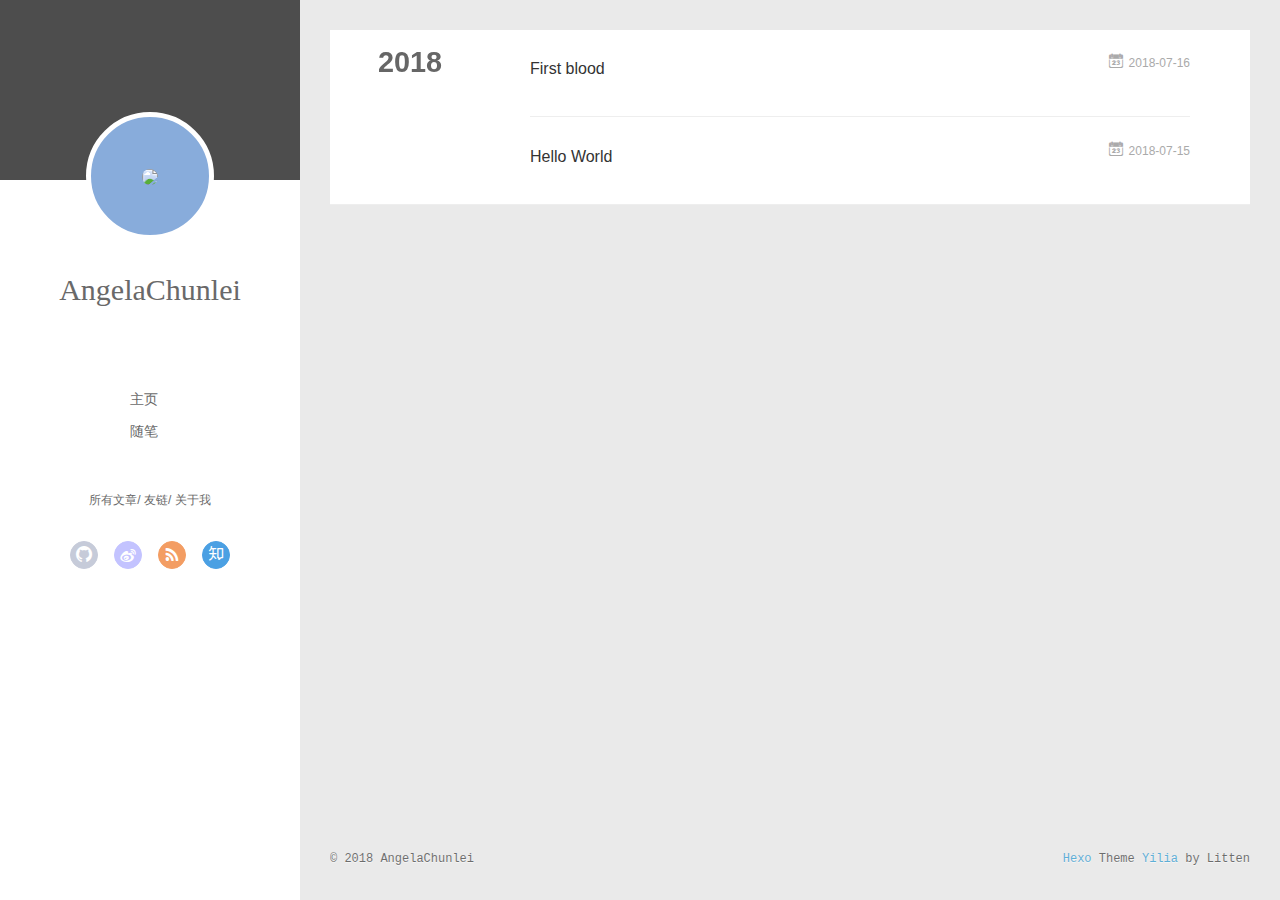
==== commit 21197af5: "Site updated: 2018-07-16 19:53:15" ====
--- a/archives/index.html
+++ b/archives/index.html
@@ -6,17 +6,17 @@
   <meta name="renderer" content="webkit">
   <meta http-equiv="X-UA-Compatible" content="IE=edge" >
   <link rel="dns-prefetch" href="http://yoursite.com">
-  <title>Archives | Hexo</title>
+  <title>Archives | Dondo Music</title>
   <meta name="viewport" content="width=device-width, initial-scale=1, maximum-scale=1">
   <meta property="og:type" content="website">
-<meta property="og:title" content="Hexo">
+<meta property="og:title" content="Dondo Music">
 <meta property="og:url" content="http://yoursite.com/archives/index.html">
-<meta property="og:site_name" content="Hexo">
+<meta property="og:site_name" content="Dondo Music">
 <meta property="og:locale" content="default">
 <meta name="twitter:card" content="summary">
-<meta name="twitter:title" content="Hexo">
-  
-    <link rel="alternative" href="/atom.xml" title="Hexo" type="application/atom+xml">
+<meta name="twitter:title" content="Dondo Music">
+  
+    <link rel="alternative" href="/atom.xml" title="Dondo Music" type="application/atom+xml">
   
   
     <link rel="icon" href="/favicon.png">
@@ -43,7 +43,7 @@
 <div class="intrude-less">
 	<header id="header" class="inner">
 		<a href="/" class="profilepic">
-			<img src="img/3.jpg" class="js-avatar">
+			<img src="img/2.jpg" class="js-avatar">
 		</a>
 		<hgroup>
 		  <h1 class="header-author"><a href="/">AngelaChunlei</a></h1>
@@ -101,7 +101,7 @@
 	<div class="intrude-less">
 		<header id="header" class="inner">
 			<div class="profilepic">
-				<img src="img/3.jpg" class="js-avatar">
+				<img src="img/2.jpg" class="js-avatar">
 			</div>
 			<hgroup>
 			  <h1 class="header-author js-header-author">AngelaChunlei</h1>
@@ -162,6 +162,33 @@
           <a href="/archives/2018" class="archive-year">2018</a>
         </div>
         <div class="archives">
+    
+    <article class="archive-article archive-type-post">
+  <div class="archive-article-inner">
+    <header class="archive-article-header">
+      	<div class="article-meta">
+	      	<a href="/2018/07/16/First-blood/" class="archive-article-date">
+  	<time datetime="2018-07-16T11:50:31.000Z" itemprop="datePublished"><i class="icon-calendar icon"></i>2018-07-16</time>
+</a>
+        </div>
+    	 
+  
+    <h1 itemprop="name">
+      <a class="archive-article-title" href="/2018/07/16/First-blood/">First blood</a>
+    </h1>
+  
+
+        <div class="article-info info-on-right">
+          
+          
+
+        </div>
+        <div class="clearfix"></div>
+    </header>
+  </div>
+</article>
+  
+    
     
     <article class="archive-article archive-type-post">
   <div class="archive-article-inner">
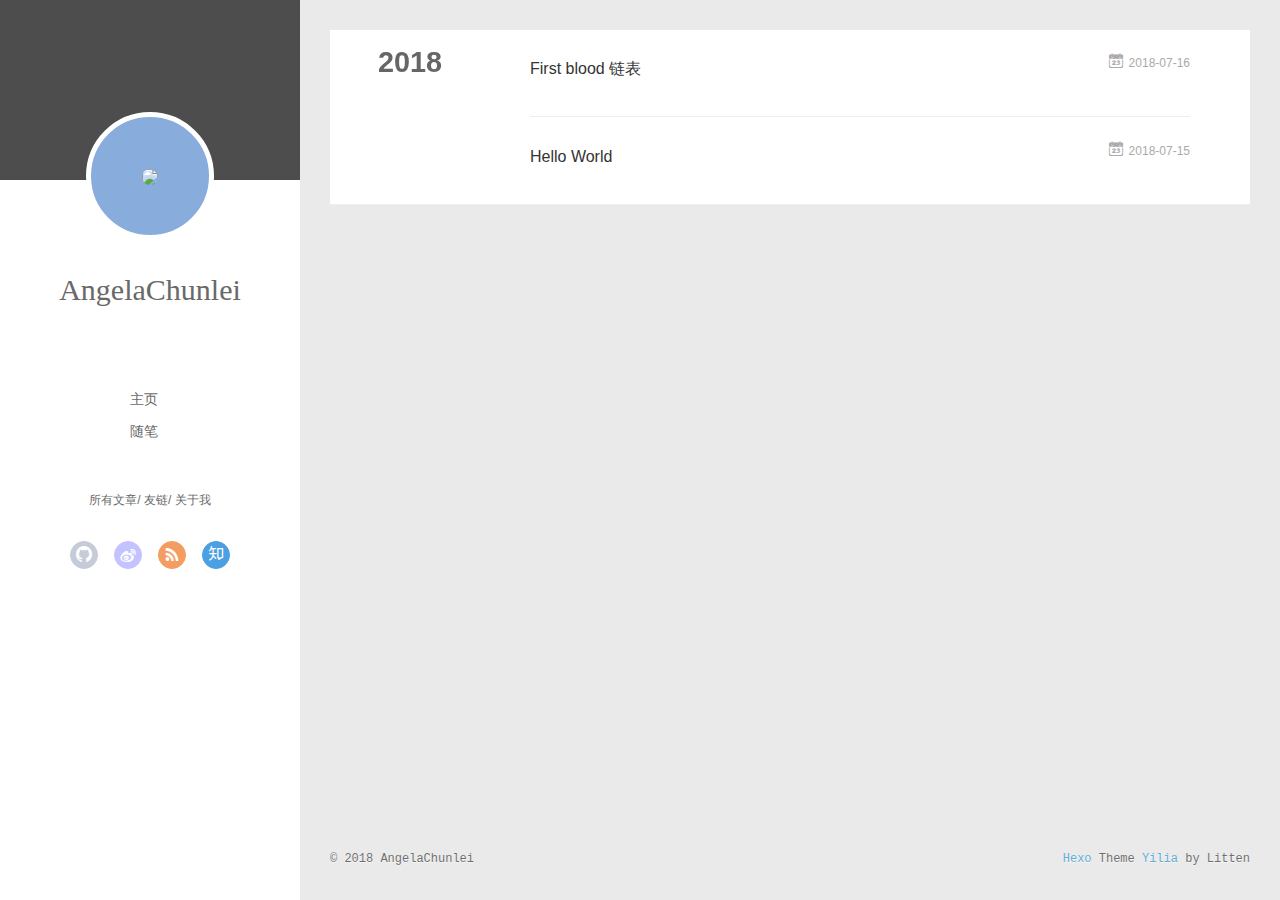
==== commit d64145a9: "Site updated: 2018-07-16 20:06:42" ====
--- a/archives/index.html
+++ b/archives/index.html
@@ -174,7 +174,7 @@
     	 
   
     <h1 itemprop="name">
-      <a class="archive-article-title" href="/2018/07/16/First-blood/">First blood</a>
+      <a class="archive-article-title" href="/2018/07/16/First-blood/">First blood 链表</a>
     </h1>
   
 
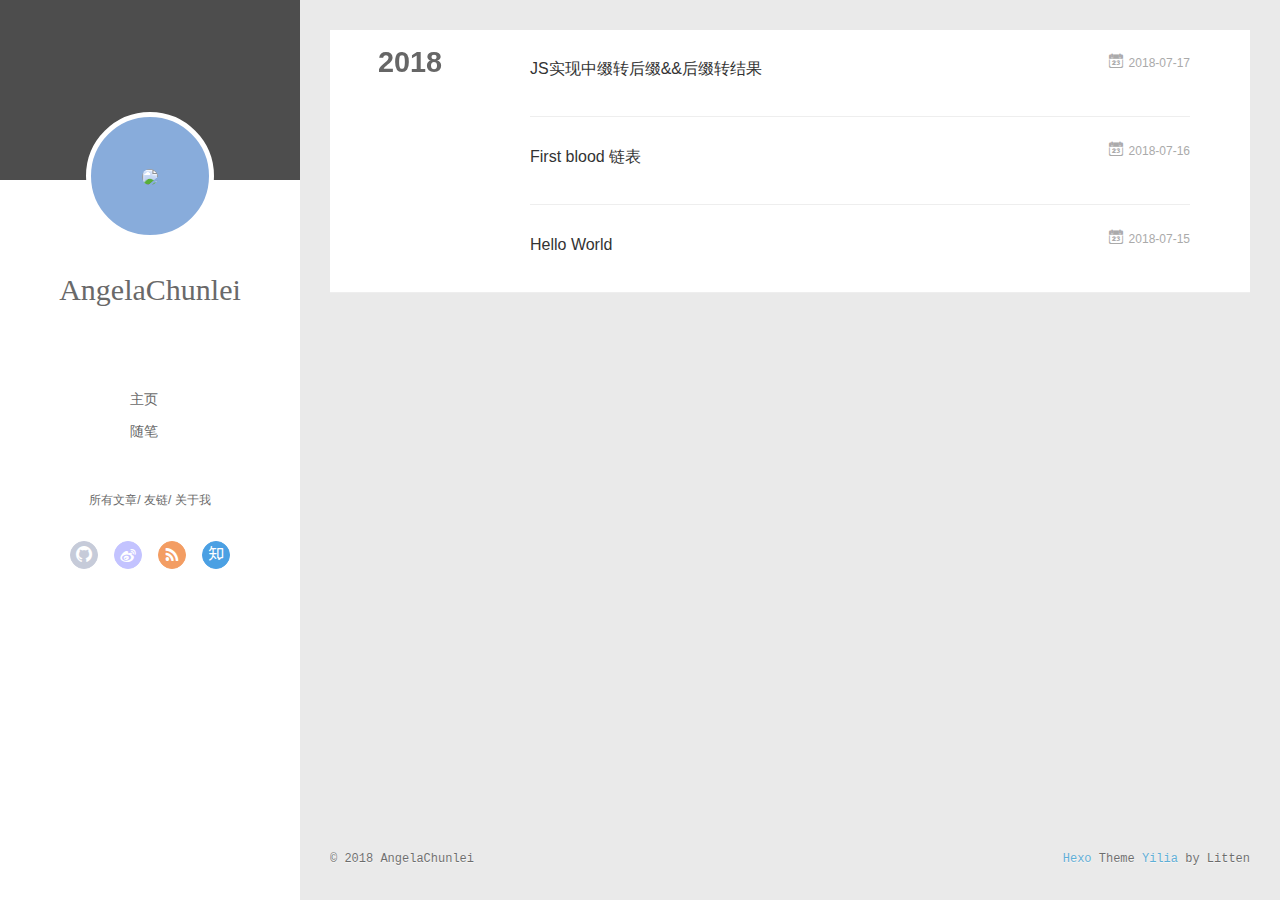
==== commit 4638ab96: "Site updated: 2018-07-17 19:23:55" ====
--- a/archives/index.html
+++ b/archives/index.html
@@ -6,17 +6,17 @@
   <meta name="renderer" content="webkit">
   <meta http-equiv="X-UA-Compatible" content="IE=edge" >
   <link rel="dns-prefetch" href="http://yoursite.com">
-  <title>Archives | Dondo Music</title>
+  <title>Archives | Dondo</title>
   <meta name="viewport" content="width=device-width, initial-scale=1, maximum-scale=1">
   <meta property="og:type" content="website">
-<meta property="og:title" content="Dondo Music">
+<meta property="og:title" content="Dondo">
 <meta property="og:url" content="http://yoursite.com/archives/index.html">
-<meta property="og:site_name" content="Dondo Music">
+<meta property="og:site_name" content="Dondo">
 <meta property="og:locale" content="default">
 <meta name="twitter:card" content="summary">
-<meta name="twitter:title" content="Dondo Music">
-  
-    <link rel="alternative" href="/atom.xml" title="Dondo Music" type="application/atom+xml">
+<meta name="twitter:title" content="Dondo">
+  
+    <link rel="alternative" href="/atom.xml" title="Dondo" type="application/atom+xml">
   
   
     <link rel="icon" href="/favicon.png">
@@ -162,6 +162,33 @@
           <a href="/archives/2018" class="archive-year">2018</a>
         </div>
         <div class="archives">
+    
+    <article class="archive-article archive-type-post">
+  <div class="archive-article-inner">
+    <header class="archive-article-header">
+      	<div class="article-meta">
+	      	<a href="/2018/07/17/JS实现中缀转后缀-后缀转结果/" class="archive-article-date">
+  	<time datetime="2018-07-17T09:50:26.000Z" itemprop="datePublished"><i class="icon-calendar icon"></i>2018-07-17</time>
+</a>
+        </div>
+    	 
+  
+    <h1 itemprop="name">
+      <a class="archive-article-title" href="/2018/07/17/JS实现中缀转后缀-后缀转结果/">JS实现中缀转后缀&amp;&amp;后缀转结果</a>
+    </h1>
+  
+
+        <div class="article-info info-on-right">
+          
+          
+
+        </div>
+        <div class="clearfix"></div>
+    </header>
+  </div>
+</article>
+  
+    
     
     <article class="archive-article archive-type-post">
   <div class="archive-article-inner">
@@ -250,7 +277,7 @@
 		toc_hide_index: true,
 		root: "/",
 		innerArchive: true,
-		showTags: false
+		showTags: true
 	}
 </script>
 
@@ -392,7 +419,7 @@
     
     	<section class="tools-section tools-section-me" q-show="aboutme">
   	  	
-  	  		<div class="aboutme-wrap" id="js-aboutme">很惭愧&lt;br&gt;&lt;br&gt;只做了一点微小的工作&lt;br&gt;谢谢大家</div>
+  	  		<div class="aboutme-wrap" id="js-aboutme">一个外向的孤独患者</div>
   	  	
     	</section>
     
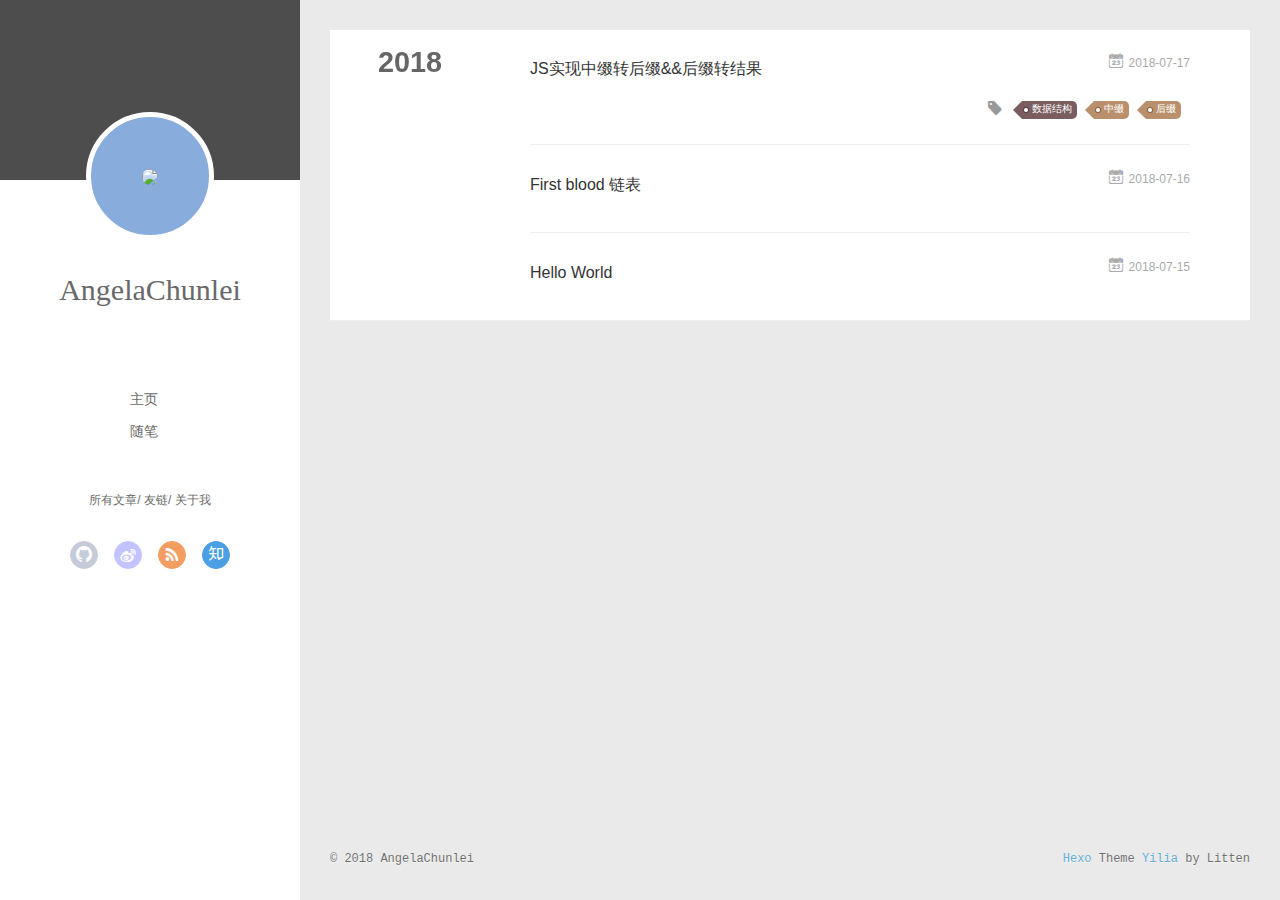
==== commit b036127c: "Site updated: 2018-07-17 20:28:22" ====
--- a/archives/index.html
+++ b/archives/index.html
@@ -180,6 +180,25 @@
 
         <div class="article-info info-on-right">
           
+	<div class="article-tag tagcloud">
+		<i class="icon-price-tags icon"></i>
+		<ul class="article-tag-list">
+			 
+        		<li class="article-tag-list-item">
+        			<a href="javascript:void(0)" class="js-tag article-tag-list-link color5">数据结构</a>
+        		</li>
+      		 
+        		<li class="article-tag-list-item">
+        			<a href="javascript:void(0)" class="js-tag article-tag-list-link color3">中缀</a>
+        		</li>
+      		 
+        		<li class="article-tag-list-item">
+        			<a href="javascript:void(0)" class="js-tag article-tag-list-link color3">后缀</a>
+        		</li>
+      		
+		</ul>
+	</div>
+
           
 
         </div>
@@ -338,6 +357,34 @@
             <input type="checkbox" q-on="click:toggleTag(e)" q-attr="checked:showTags">
           </label>
           <ul class="article-tag-list" q-show="showTags">
+             
+              <li class="article-tag-list-item">
+                <a href="javascript:void(0)" class="js-tag color1">-数据结构</a>
+              </li>
+             
+              <li class="article-tag-list-item">
+                <a href="javascript:void(0)" class="js-tag color3">-数据结构 -</a>
+              </li>
+             
+              <li class="article-tag-list-item">
+                <a href="javascript:void(0)" class="js-tag color3">-数据结构 -zhong</a>
+              </li>
+             
+              <li class="article-tag-list-item">
+                <a href="javascript:void(0)" class="js-tag color4">-数据结构 -中缀 -后缀</a>
+              </li>
+             
+              <li class="article-tag-list-item">
+                <a href="javascript:void(0)" class="js-tag color5">数据结构</a>
+              </li>
+             
+              <li class="article-tag-list-item">
+                <a href="javascript:void(0)" class="js-tag color3">中缀</a>
+              </li>
+             
+              <li class="article-tag-list-item">
+                <a href="javascript:void(0)" class="js-tag color3">后缀</a>
+              </li>
             
             <div class="clearfix"></div>
           </ul>
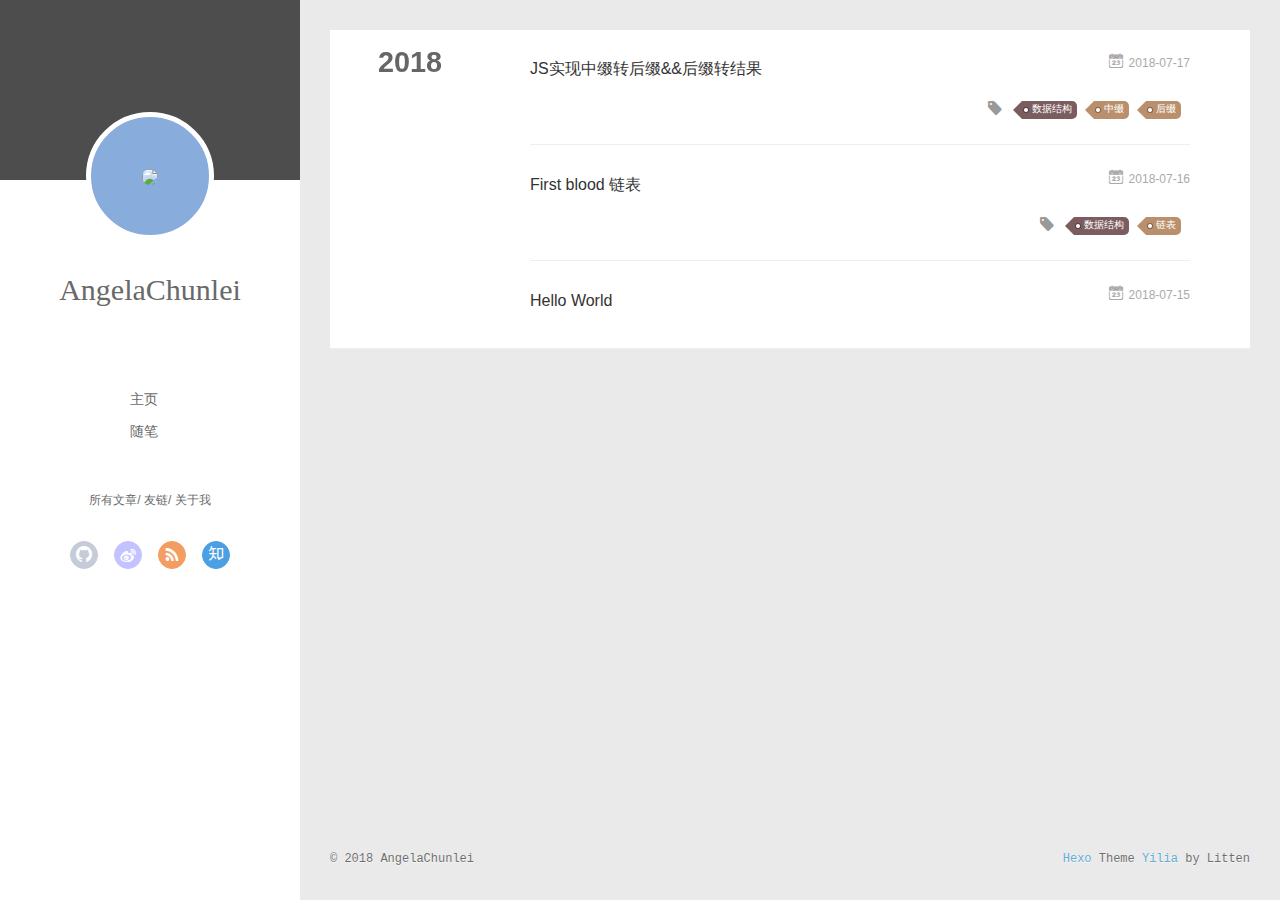
==== commit c1a3c79a: "Site updated: 2018-07-18 08:23:33" ====
--- a/archives/index.html
+++ b/archives/index.html
@@ -226,6 +226,21 @@
 
         <div class="article-info info-on-right">
           
+	<div class="article-tag tagcloud">
+		<i class="icon-price-tags icon"></i>
+		<ul class="article-tag-list">
+			 
+        		<li class="article-tag-list-item">
+        			<a href="javascript:void(0)" class="js-tag article-tag-list-link color5">数据结构</a>
+        		</li>
+      		 
+        		<li class="article-tag-list-item">
+        			<a href="javascript:void(0)" class="js-tag article-tag-list-link color3">链表</a>
+        		</li>
+      		
+		</ul>
+	</div>
+
           
 
         </div>
@@ -384,6 +399,10 @@
              
               <li class="article-tag-list-item">
                 <a href="javascript:void(0)" class="js-tag color3">后缀</a>
+              </li>
+             
+              <li class="article-tag-list-item">
+                <a href="javascript:void(0)" class="js-tag color3">链表</a>
               </li>
             
             <div class="clearfix"></div>
